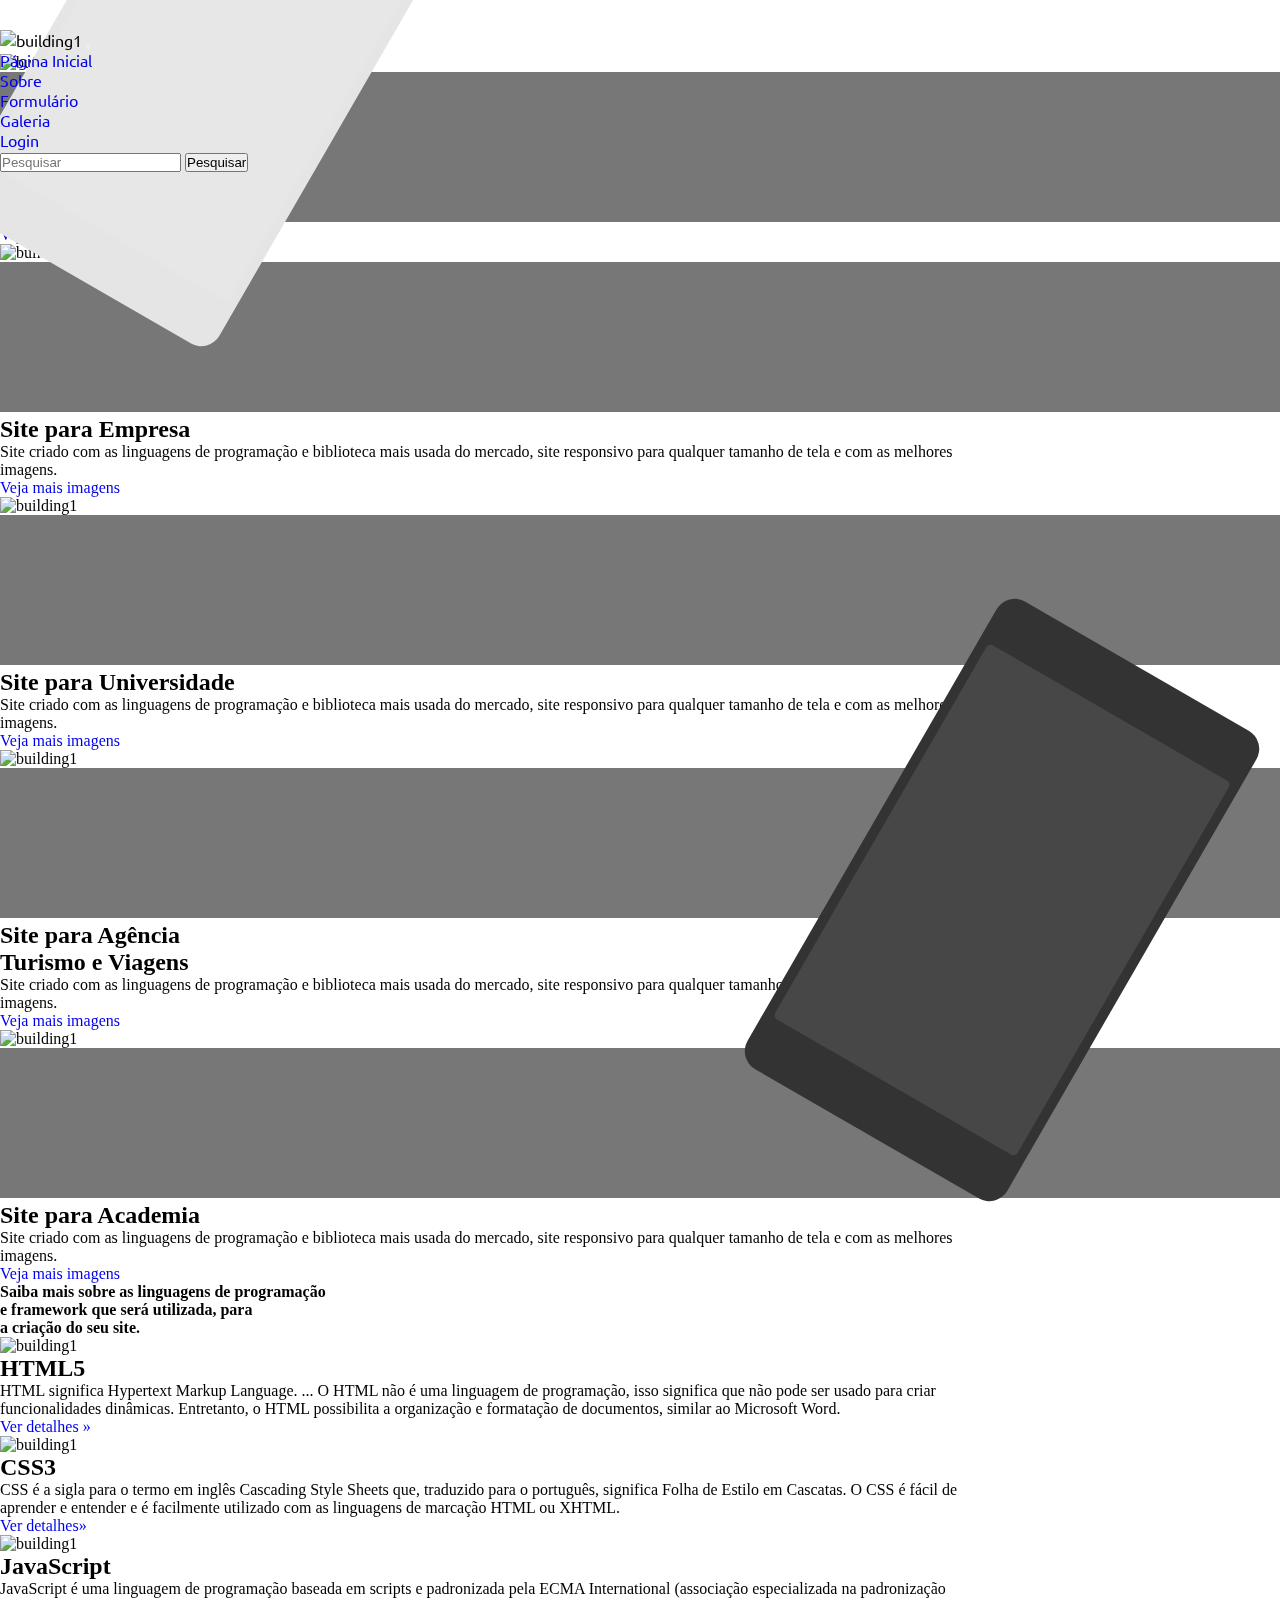
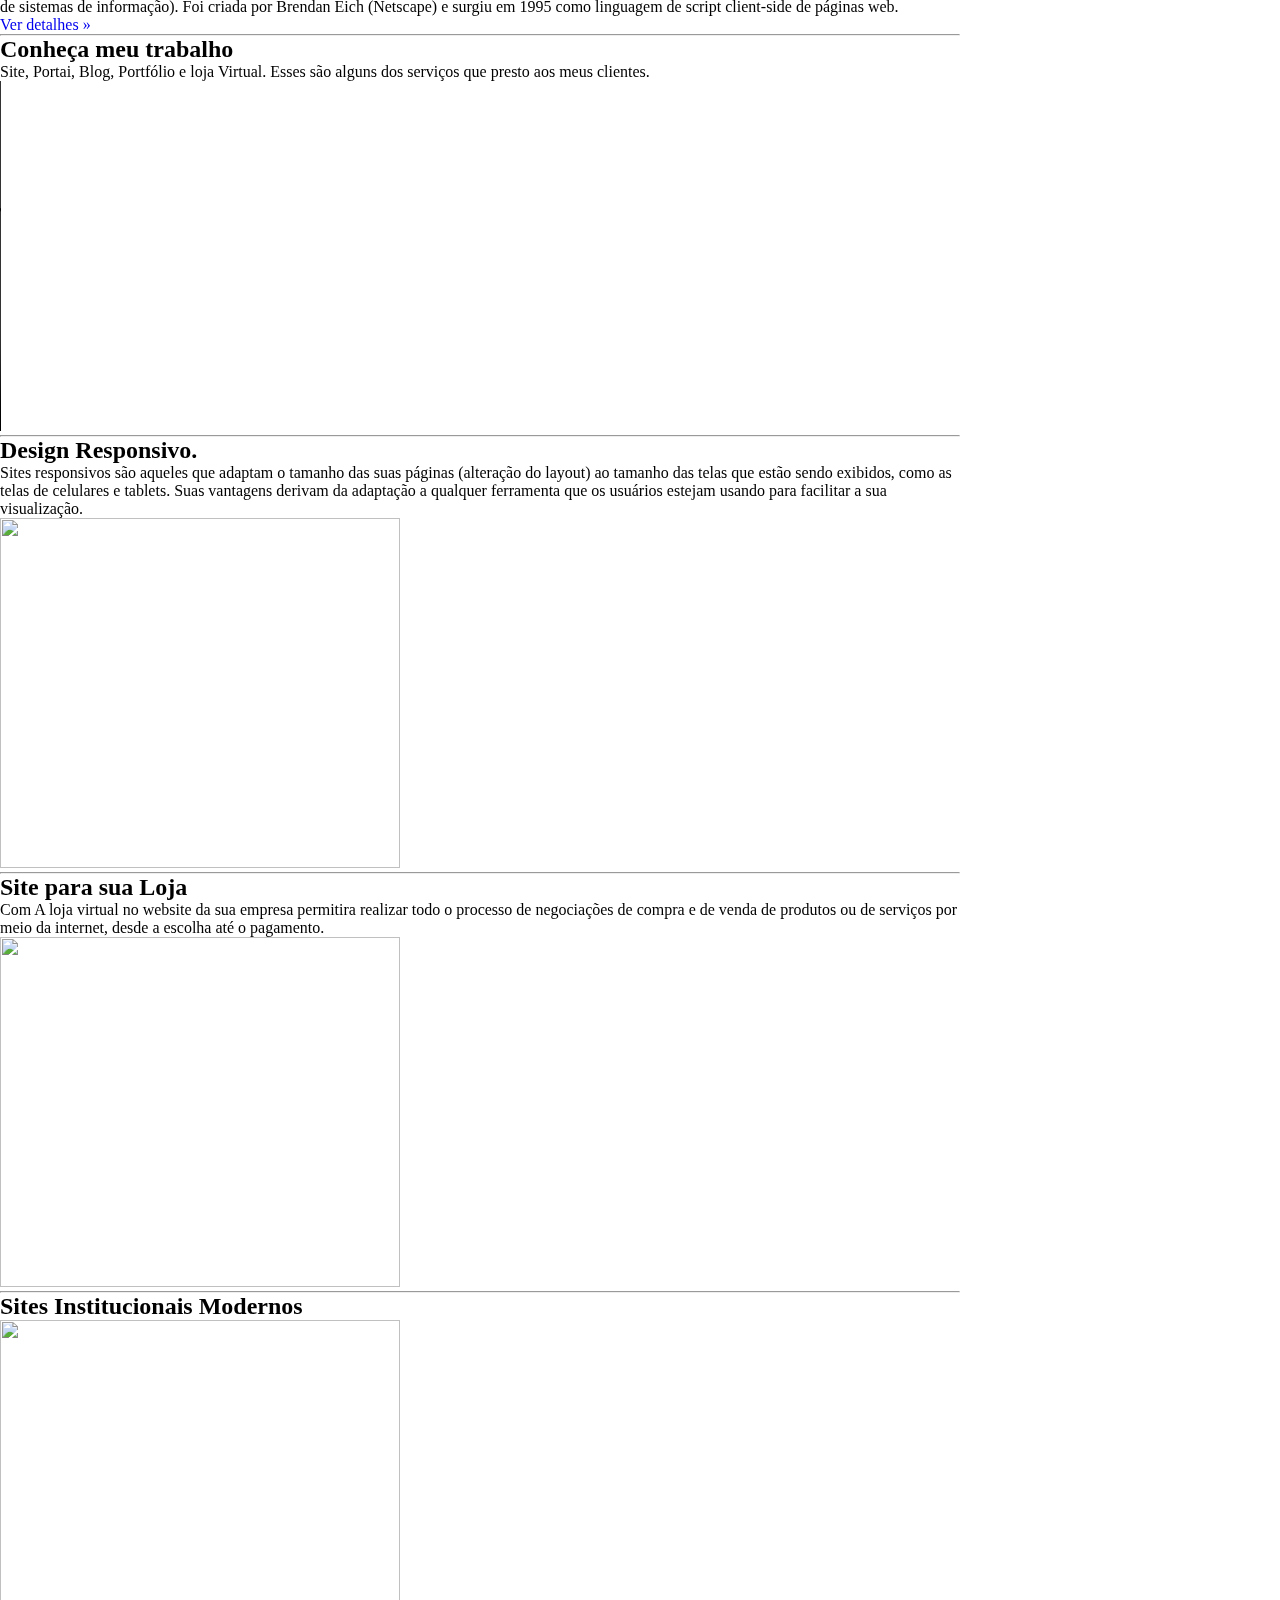
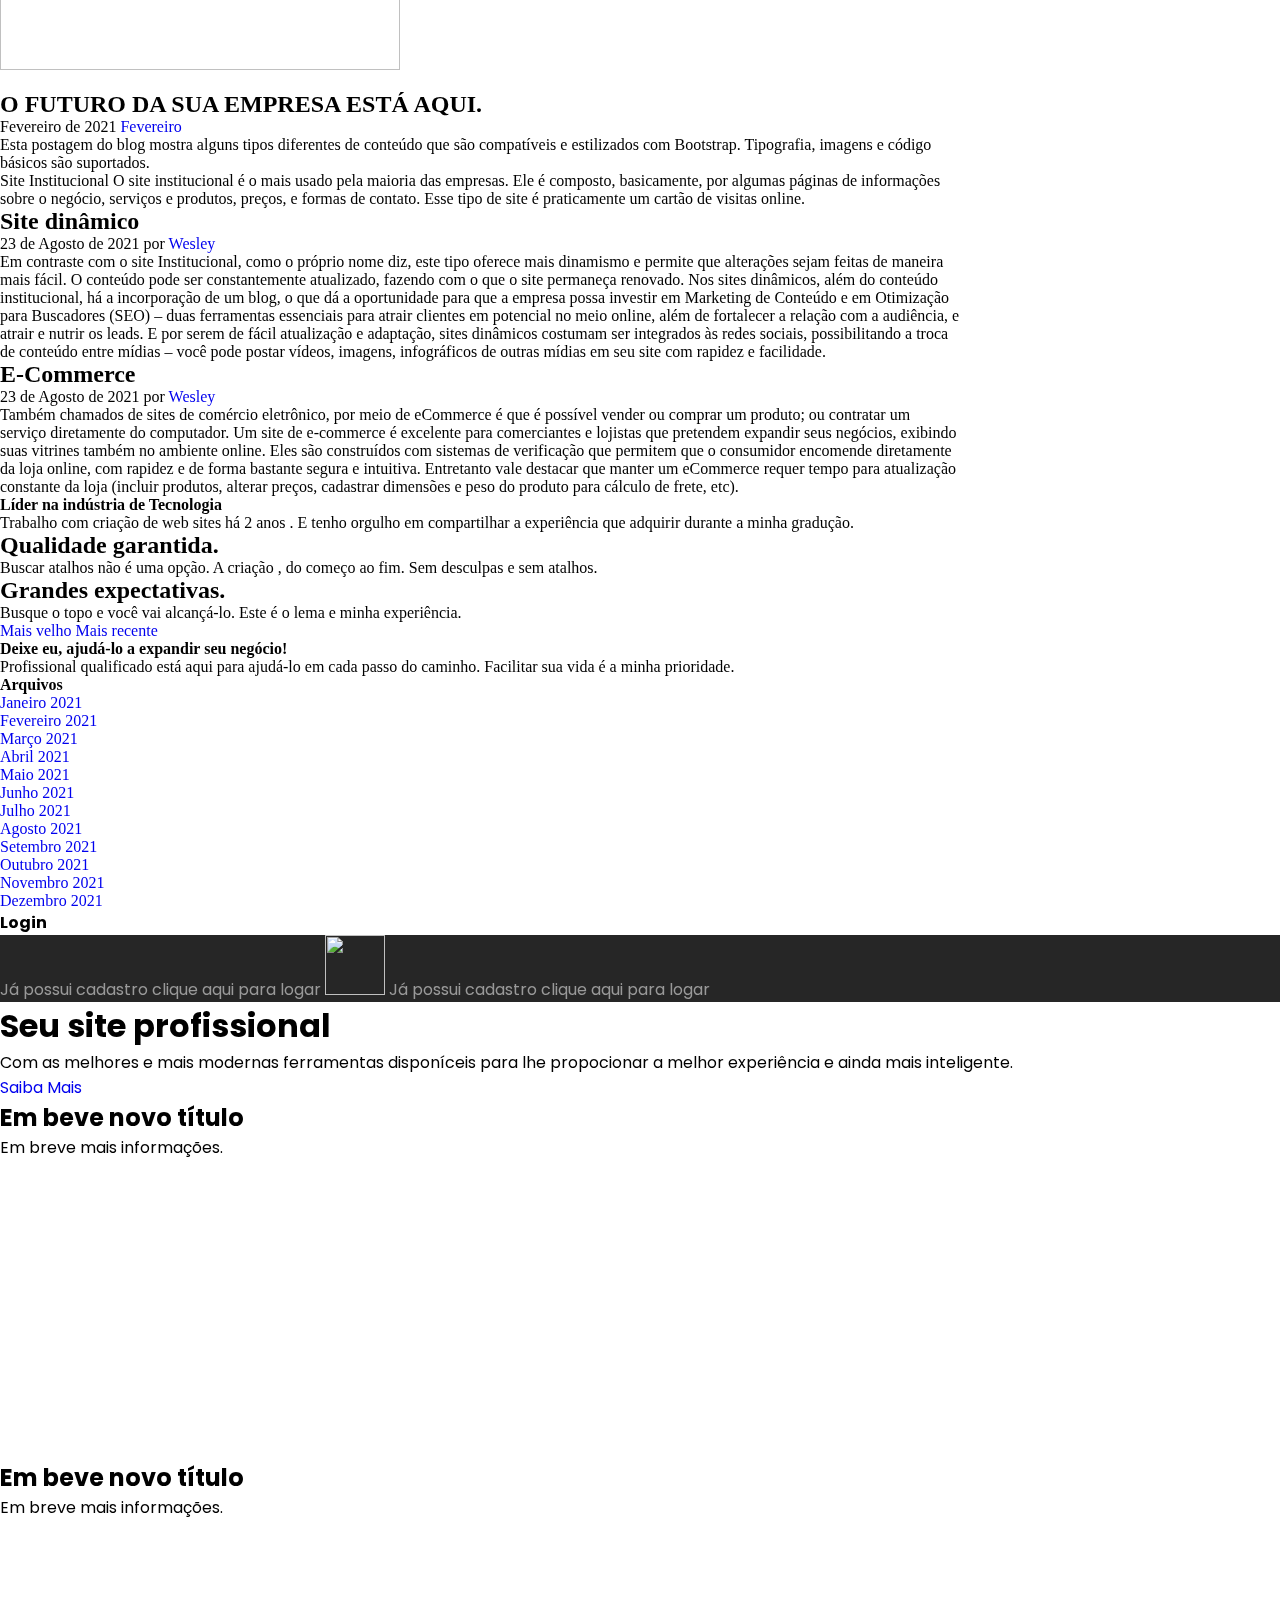
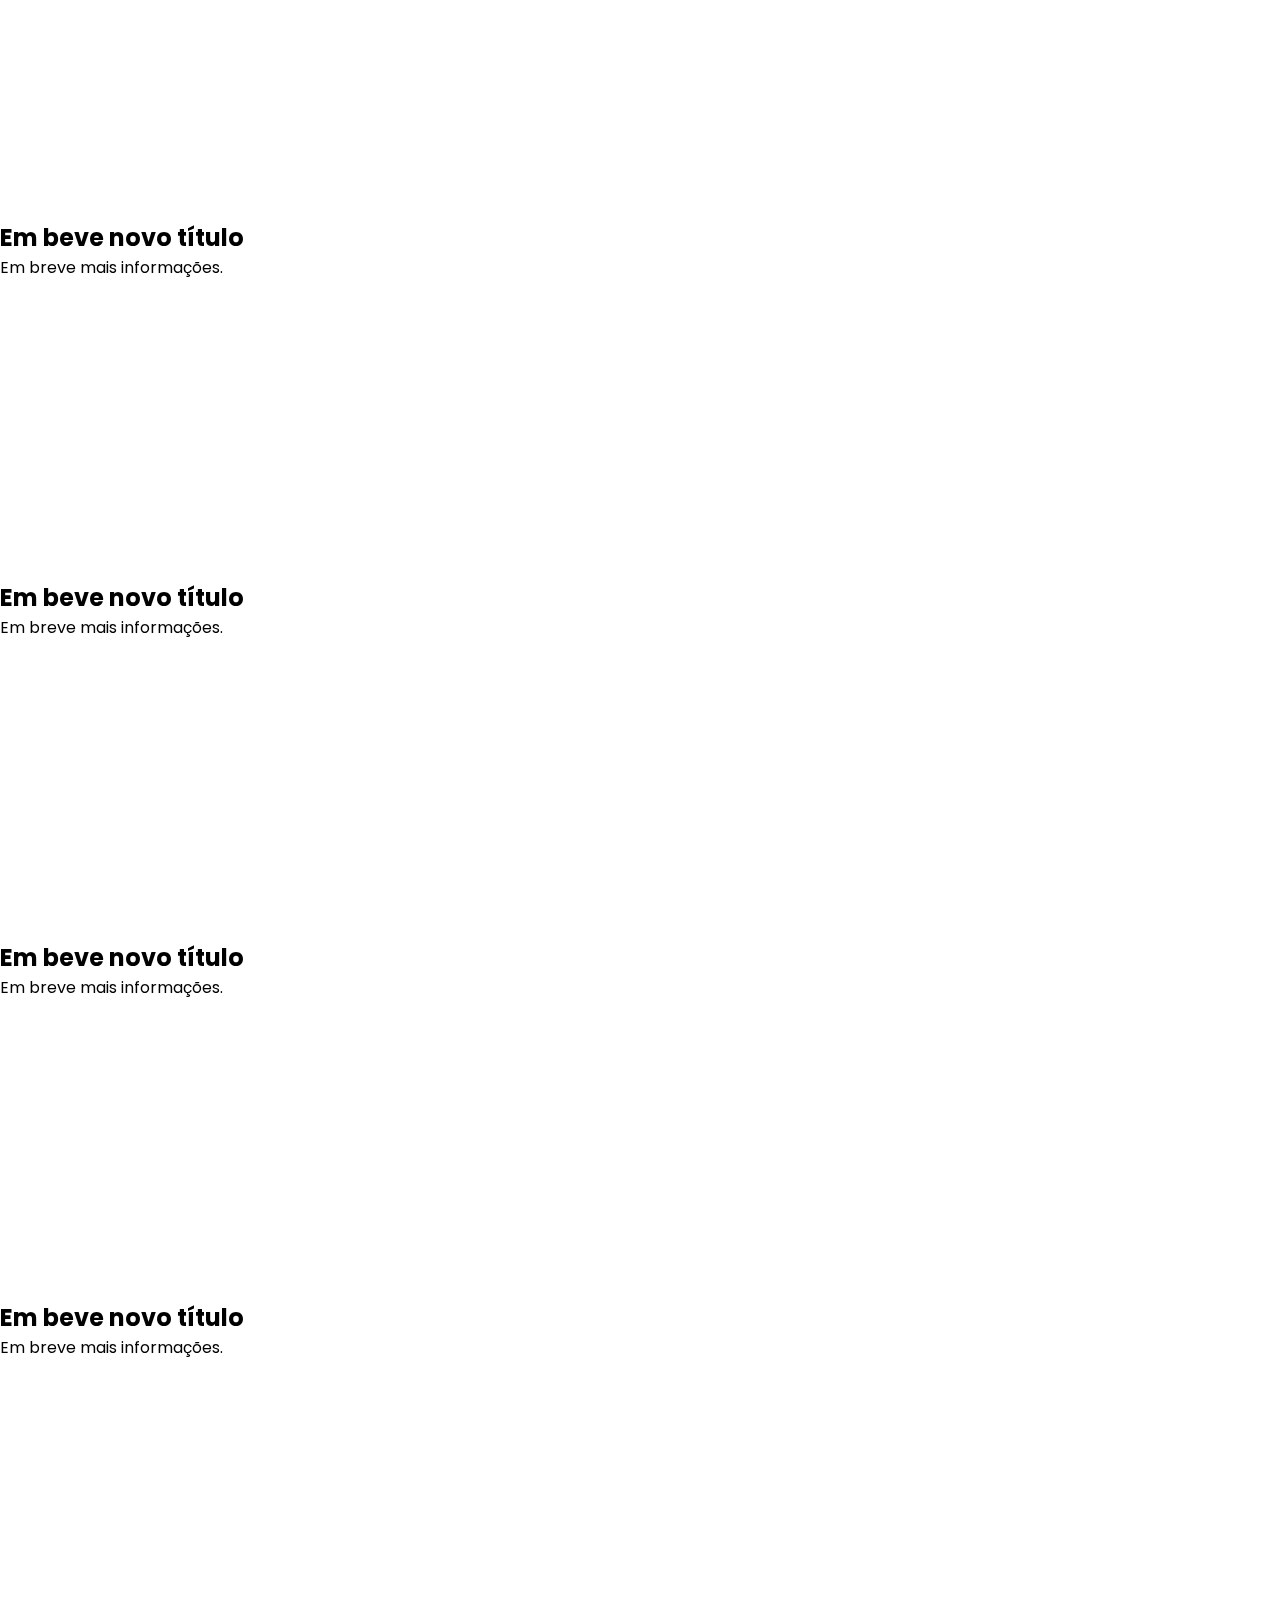
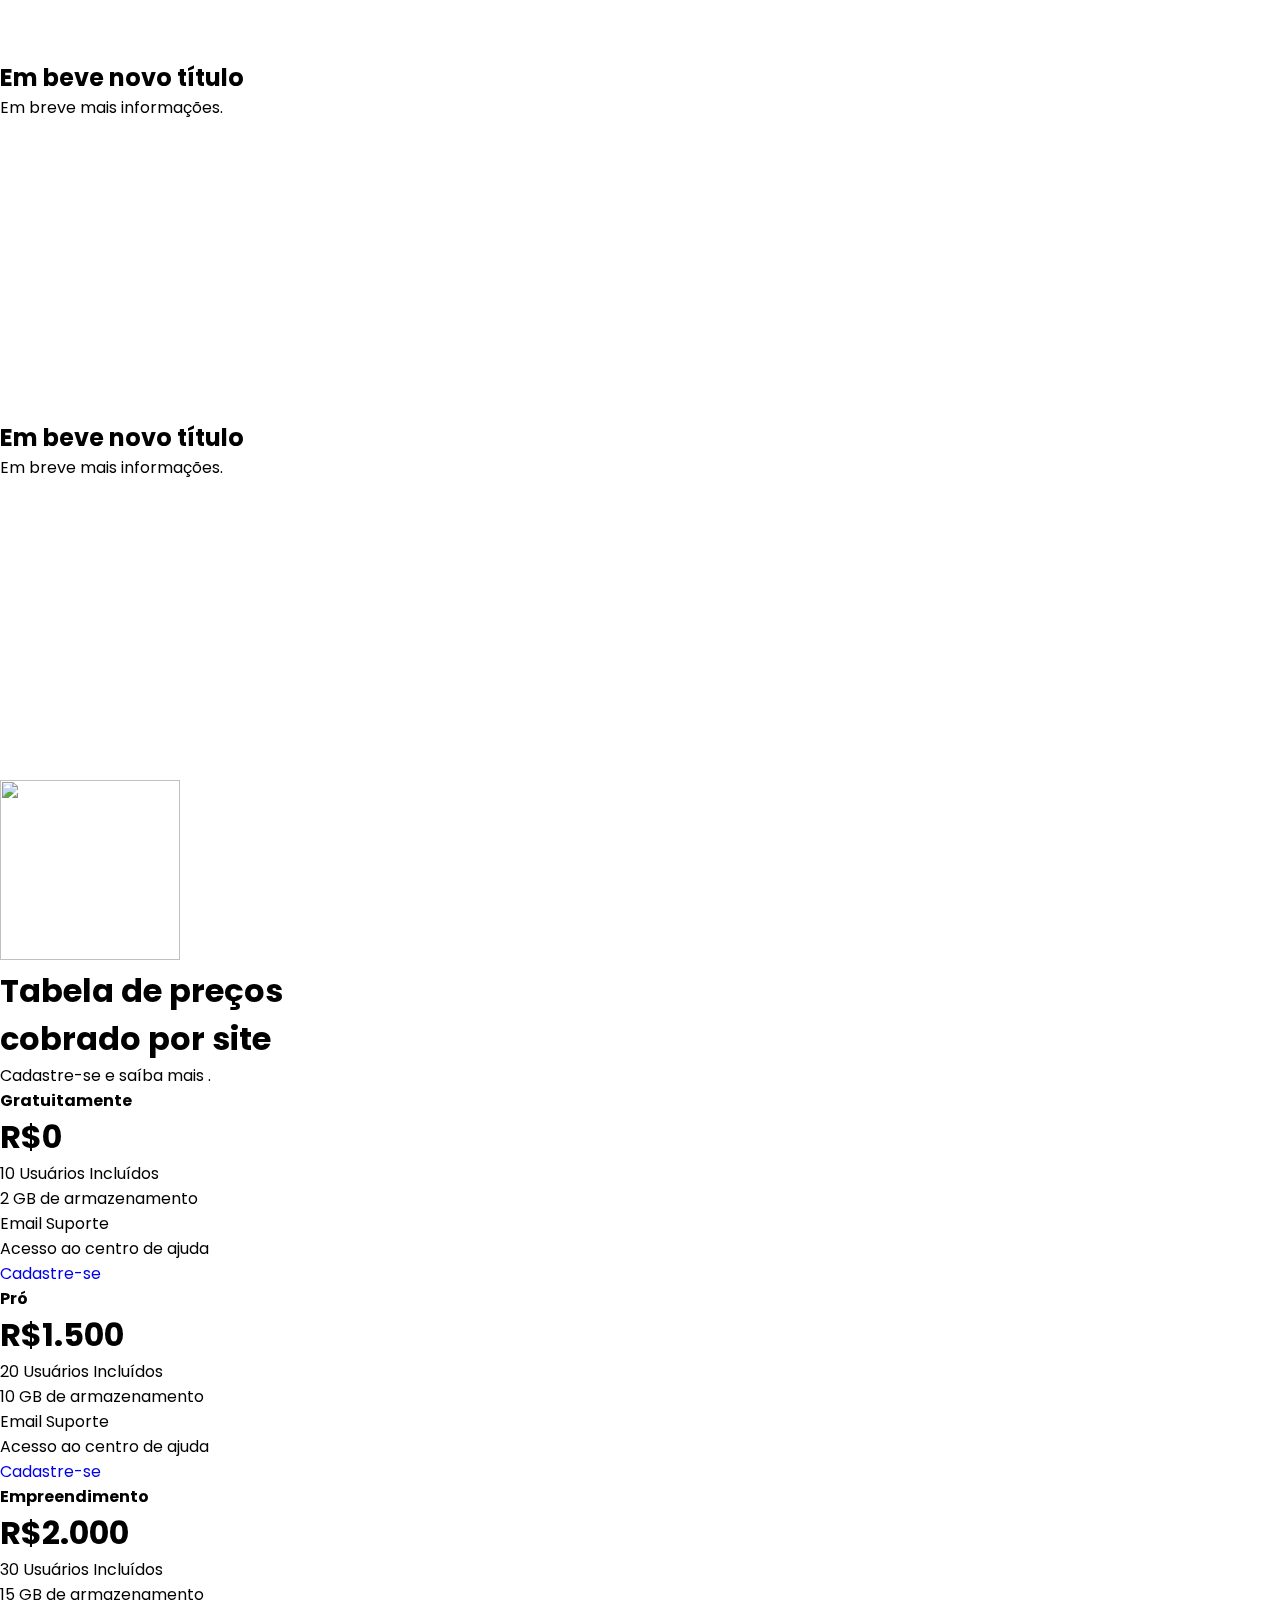
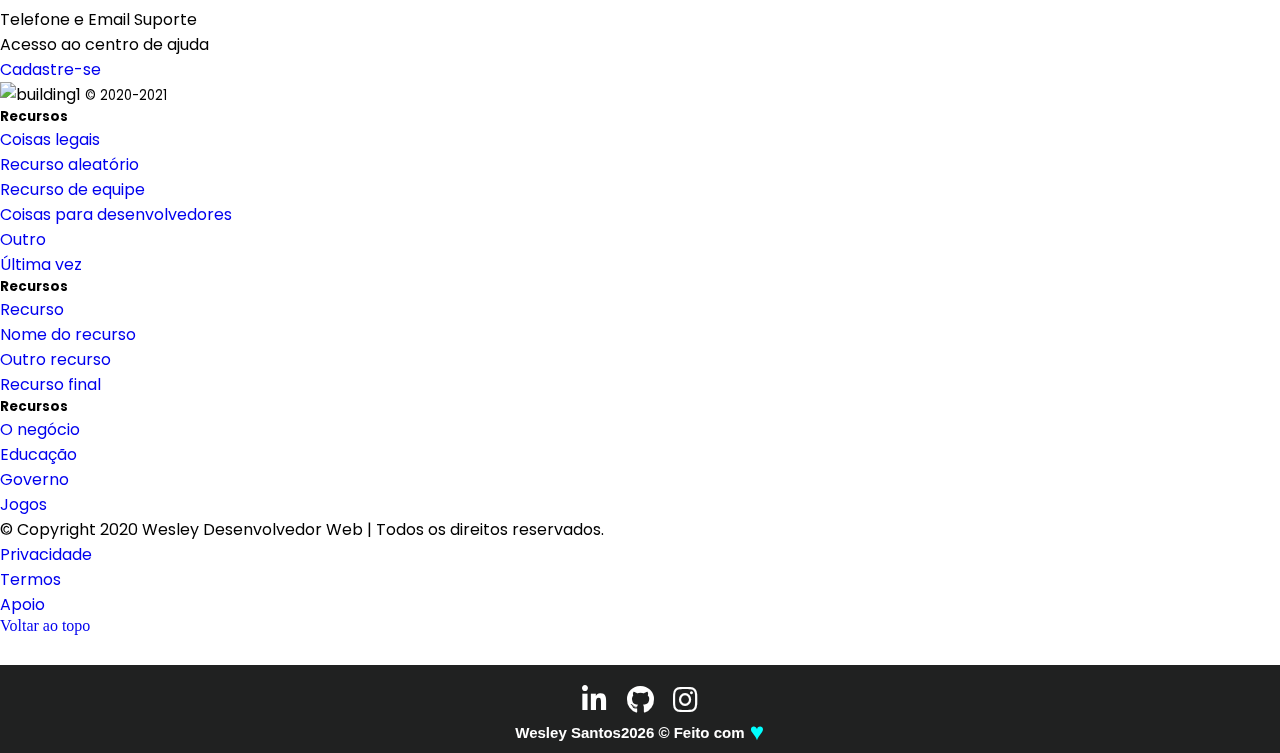
==== index.html @ b6308102 "Add files via upload" ====
<!doctype html>
<html lang="pt-br">
  <head>
    <meta charset="utf-8">
    <meta name="viewport" content="width=device-width, initial-scale=1, shrink-to-fit=no">
    <meta name="description" content="">
    <meta name="author" content="Mark Otto, Jacob Thornton, and Bootstrap contributors">
    <link rel="stylesheet" href="https://stackpath.bootstrapcdn.com/bootstrap/4.1.3/css/bootstrap.min.css" integrity="sha384-MCw98/SFnGE8fJT3GXwEOngsV7Zt27NXFoaoApmYm81iuXoPkFOJwJ8ERdknLPMO" crossorigin="anonymous">
    <link rel="stylesheet" href="style.css">
    <link rel="stylesheet" href="/owl/owl.carousel.min.css">
    <link rel="stylesheet" href="/owl/owl.theme.default.min.css">
    <link rel="stylesheet" href="https://cdnjs.cloudflare.com/ajax/libs/font-awesome/5.15.2/css/all.min.css"/>
    <script src="https://code.jquery.com/jquery-3.5.1.min.js"></script>
    <script src="https://cdnjs.cloudflare.com/ajax/libs/typed.js/2.0.11/typed.min.js"></script>
    <script src="https://cdnjs.cloudflare.com/ajax/libs/waypoints/4.0.1/jquery.waypoints.min.js"></script>
    <script src="https://cdnjs.cloudflare.com/ajax/libs/OwlCarousel2/2.3.4/owl.carousel.min.js"></script>
    <link rel="stylesheet" href="https://cdnjs.cloudflare.com/ajax/libs/OwlCarousel2/2.3.4/assets/owl.carousel.min.css"/>
   <link href="//maxcdn.bootstrapcdn.com/font-awesome/4.2.0/css/font-awesome.min.css" rel="stylesheet">
   <link rel="stylesheet" href="https://cdnjs.cloudflare.com/ajax/libs/font-awesome/4.7.0/css/font-awesome.min.css">
   <script type="text/javascript" src="jquery-3.2.1.min.js"></script>
   <script type="text/javascript" src="js/jquery.mask.min.js"></script>
    <meta name="generator" content="Jekyll v4.1.1">
    
    <title>Wesley-Desenvolvedor-Web</title>
    <link rel="canonical" href="https://getbootstrap.com/docs/4.5/examples/carousel/">

    <!-- Bootstrap core CSS -->


    <style>
      .bd-placeholder-img {
        font-size: 1.125rem;
        text-anchor: middle;
        -webkit-user-select: none;
        -moz-user-select: none;
        -ms-user-select: none;
        user-select: none;
      }

      @media (min-width: 768px) {
        .bd-placeholder-img-lg {
          font-size: 3.5rem;
        }
      }
    </style>
    <!-- Custom styles for this template -->
    <link href="estilo.css" rel="stylesheet">
    <link href="style.css" rel="stylesheet">
    
<!-- Injecting site-wide to the head -->
<!-- GetButton.io widget -->


<script type="text/javascript">
  (function () {
      var options = {
          facebook: "100036754243412", // Facebook page ID
          whatsapp: "+5511988574097", // WhatsApp number
          call_to_action: "Falar com Wesley", // Call to action
          button_color: "#129BF4", // Color of button
          position: "right", // Position may be 'right' or 'left'
          order: "whatsapp,facebook", // Order of buttons
      };
      var proto = document.location.protocol, host = "getbutton.io", url = proto + "//static." + host;
      var s = document.createElement('script'); s.type = 'text/javascript'; s.async = true; s.src = url + '/widget-send-button/js/init.js';
      s.onload = function () { WhWidgetSendButton.init(host, proto, options); };
      var x = document.getElementsByTagName('script')[0]; x.parentNode.insertBefore(s, x);
  })();
</script>

  </head>
 
  <body>
   
    <header>
      
  <nav class="navbar navbar-expand-md navbar-dark fixed-top bg-white">
    <img src="wesley-removebg-preview.png" alt="building1" width="130" height="130" />

    <button class="navbar-toggler" type="button" data-toggle="collapse" data-target="#navbarCollapse" aria-controls="navbarCollapse" aria-expanded="false" aria-label="Toggle navigation">
      <span class="navbar-toggler-icon"></span>
    </button>
    <div class="collapse navbar-collapse" id="navbarCollapse">
      <ul class="navbar-nav mr-auto">
        <li class="nav-item active">
          <a class="nav-link" href="index.html">Página Inicial <span class="sr-only">(current)</span></a>
        </li>
        <li class="nav-item">
          <a class="nav-link" href="sobre mim.html">Sobre</a>
        </li>
        <li class="nav-item">
          <a class="nav-link" href="formulario.html">Formulário</a>
        </li>
        <li class="nav-item">
          <a class="nav-link" href="album.html">Galeria</a>
        </li>
        <li class="nav-item">
          <a class="nav-link" href="logins.html">Login</a>
        </li>
        </ul>
      <form class="form-inline mt-2 mt-md-0">
        <input class="form-control mr-sm-2" type="text" placeholder="Pesquisar" aria-label="pesquisar">
        <button class="btn btn-outline-primary my-2 my-sm-0" type="submit">Pesquisar</button>
      </form>
    </div>
  </nav>

</header>

<main role="main">
  <div id="myCarousel" class="carousel slide" data-ride="carousel">
    <ol class="carousel-indicators">
      <li data-target="#myCarousel" data-slide-to="0" class="active"></li>
      <li data-target="#myCarousel" data-slide-to="1"></li>
      <li data-target="#myCarousel" data-slide-to="2"></li>
    </ol>
    <div class="carousel-inner">
      <div class="carousel-item active">
        <img src="H.jpg" alt="building1" width="1000" height="249" />
        <svg class="bd-placeholder-img" width="100%" height="100%" xmlns="http://www.w3.org/2000/svg" preserveAspectRatio="xMidYMid slice" focusable="false" role="img"><rect width="100%" height="100%" fill="#777"/></svg>
    
        <div class="container">
          <script type="text/javascript">
            (function () {
                var options = {
                    facebook: "100036754243412", // Facebook page ID
                    whatsapp: "+5511988574097", // WhatsApp number
                    call_to_action: "Falar com Wesley", // Call to action
                    button_color: "#129BF4", // Color of button
                    position: "right", // Position may be 'right' or 'left'
                    order: "whatsapp,facebook", // Order of buttons
                };
                var proto = document.location.protocol, host = "getbutton.io", url = proto + "//static." + host;
                var s = document.createElement('script'); s.type = 'text/javascript'; s.async = true; s.src = url + '/widget-send-button/js/init.js';
                s.onload = function () { WhWidgetSendButton.init(host, proto, options); };
                var x = document.getElementsByTagName('script')[0]; x.parentNode.insertBefore(s, x);
            })();
          </script>
    

          <div class="carousel-caption text-center">
    
      <h1><div class="text-3"><span class="typing"></span></div></h1>
                <p><a class="btn btn-lg btn-primary" href="https://www.google.com/search?sxsrf=ALeKk03Lji6u6f7aacWjZRdTuiUe4rg3UQ:1601636098724&source=univ&tbm=isch&q=imagens+hotel+lindo+gratis&sa=X&ved=2ahUKEwjN7eS135XsAhWeHrkGHe5yBKcQjJkEegQIChAB&biw=1366&bih=576" role="button">Veja mais imagens</a></p>
          </div>
        </div>
      </div>
      <div class="carousel-item">
        <img src="empresa.jpg" alt="building1" width="1000" height="249" />
        <svg class="bd-placeholder-img" width="100%" height="100%" xmlns="http://www.w3.org/2000/svg" preserveAspectRatio="xMidYMid slice" focusable="false" role="img"><rect width="100%" height="100%" fill="#777"/></svg>
        <div class="container">

          
          <div class="carousel-caption">
          
            <h2>Site para Empresa</h2>
            <p2> Site criado com as  linguagens de programação e biblioteca mais usada do mercado, site responsivo para qualquer tamanho de tela e com as melhores imagens.</p>
              <p><a class="btn btn-lg btn-info" href="https://www.google.com/search?q=imagens+empresas+e+escritorios+gratis&tbm=isch&ved=2ahUKEwjV7_Cd5JXsAhU_BLkGHXTBDToQ2-cCegQIABAA&oq=imagens+empresas+e+escritorios+gratis&gs_lcp=CgNpbWcQAzoGCAAQBxAeOggIABAIEAcQHjoGCAAQCBAeUO3uAljHnwNg9qEDaAFwAHgAgAF-iAG2EpIBBTExLjEymAEAoAEBqgELZ3dzLXdpei1pbWfAAQE&sclient=img&ei=Dgx3X9WwLr-I5OUP9IK30AM&bih=576&biw=1349&hl=pt-BR" role="button">Veja mais imagens</a></p>
            </div>
        </div>
      </div>
      <div class="carousel-item">
        <img src="CHAPEU (1).jpg" alt="building1" width="1000" height="249" />
        <svg class="bd-placeholder-img" width="100%" height="100%" xmlns="http://www.w3.org/2000/svg" preserveAspectRatio="xMidYMid slice" focusable="false" role="img"><rect width="100%" height="100%" fill="#777"/></svg>
        <div class="container">
          <div class="carousel-caption text-right">
            <h2>Site para Universidade</h2>
            <p3> Site criado com as  linguagens de programação e biblioteca mais usada do mercado, site responsivo para qualquer tamanho de tela e com as melhores imagens.</p>
              <p><a class="btn btn-lg btn-success" href="https://br.depositphotos.com/stock-photos/universidade-da-brasil.html" role="button">Veja mais imagens</a></p>
            </div>
          </div>
        </div>
        <div class="carousel-item">
          <img src="avi.jpg" alt="building1" width="1000" height="249" />
          <svg class="bd-placeholder-img" width="100%" height="100%" xmlns="http://www.w3.org/2000/svg" preserveAspectRatio="xMidYMid slice" focusable="false" role="img"><rect width="100%" height="100%" fill="#777"/></svg>
          <div class="container">
            <div class="carousel-caption text-right">
              <h2>Site para Agência <br> Turismo e Viagens</h2>
              <p4> Site criado com as  linguagens de programação e biblioteca mais usada do mercado, site responsivo para qualquer tamanho de tela e com as melhores imagens.</p>
              <p><a class="btn btn-lg btn-warning" href="https://www.google.com/search?q=imagens+viagens+e+turismo+lindo++mundo+gratis&tbm=isch&ved=2ahUKEwj1n5KT5JXsAhV2BLkGHfA7BtYQ2-cCegQIABAA&oq=imagens+viagens+e+turismo+lindo++mundo+gratis&gs_lcp=CgNpbWcQAzoECCMQJ1DwlgFYvqEBYN2kAWgAcAB4AIABlwGIAZoGkgEDMi41mAEAoAEBqgELZ3dzLXdpei1pbWfAAQE&sclient=img&ei=-At3X_XDDvaI5OUP8PeYsA0&bih=576&biw=1349&hl=pt-BR" role="button">Veja mais imagens</a></p>
            </div>
          </div>
        </div>
        <div class="carousel-item">
          <img src="academia.jpg" alt="building1" width="1000" height="249" />
          <svg class="bd-placeholder-img" width="100%" height="100%" xmlns="http://www.w3.org/2000/svg" preserveAspectRatio="xMidYMid slice" focusable="false" role="img"><rect width="100%" height="100%" fill="#777"/></svg>
          <div class="container">
            <div class="carousel-caption text-right">
              <h2>Site para Academia</h2>
              <p5> Site criado com as  linguagens de programação e biblioteca mais usada do mercado, site responsivo para qualquer tamanho de tela e com as melhores imagens. </p5>
              <p><a class="btn btn-lg btn-primary" href="https://www.bing.com/images/search?q=imagens+academia&qpvt=imagens+academia&form=IGRE&first=1&scenario=ImageBasicHover" role="button">Veja mais imagens</a></p>
            </p>
          </div>
        </div>
            </div>
            </div>
    <a class="carousel-control-prev" href="#myCarousel" role="button" data-slide="prev">
      <span class="carousel-control-prev-icon" aria-hidden="true"></span>
      <span class="sr-only">Anterior</span>
    </a>
    <a class="carousel-control-next" href="#myCarousel" role="button" data-slide="next">
      <span class="carousel-control-next-icon" aria-hidden="true"></span>
      <span class="sr-only">Próximo</span>
    </a>
  </div>
     


   <!-- Marketing messaging and featurettes
  ================================================== -->
  <!-- Wrap the rest of the page in another container to center all the content. -->
  <div class="container marketing">
    <h4>Saiba mais sobre as linguagens de programação <br> e framework que será utilizada, para <br> a criação do seu site.</h4>

    <!-- Three columns of text below the carousel -->
    <div class="row">
      <div class="col-lg-4">
        <img src="html.png" alt="building1" width="140" height="140" />

        <h2>HTML5</h2>
        <p>HTML significa Hypertext Markup Language. ... O HTML não é uma linguagem de programação, isso significa que não pode ser usado para criar funcionalidades dinâmicas. Entretanto, o HTML possibilita a organização e formatação de documentos, similar ao Microsoft Word.</p>
        <p><a class="btn btn-secondary" href="https://www.w3schools.com/html/" role="button">Ver detalhes &raquo;</a></p>
      </div><!-- /.col-lg-4 -->
      <div class="col-lg-4">
        <img src="css.png" alt="building1" width="140" height="140" />
        <h2>CSS3</h2>
        <p>CSS é a sigla para o termo em inglês Cascading Style Sheets que, traduzido para o português, significa Folha de Estilo em Cascatas. O CSS é fácil de aprender e entender e é facilmente utilizado com as linguagens de marcação HTML ou XHTML.</p>
        <p><a class="btn btn-secondary" href="https://www.w3schools.com/Css/" role="button">Ver detalhes&raquo;</a></p>
      </div><!-- /.col-lg-4 -->
      <div class="col-lg-4">
        
        <img src="java.png" alt="building1" width="140" height="140" />
        <h2>JavaScript</h2>
        <p>JavaScript é uma linguagem de programação baseada em scripts e padronizada pela ECMA International (associação especializada na padronização de sistemas de informação). Foi criada por Brendan Eich (Netscape) e surgiu em 1995 como linguagem de script client-side de páginas web.</p>
        <p><a class="btn btn-secondary" href="https://www.devmedia.com.br/guia/javascript/34372" role="button">Ver detalhes &raquo;</a></p>
      </div><!-- /.col-lg-4 -->
    </div><!-- /.row -->

   

    <!-- START THE FEATURETTES -->

    <hr class="featurette-divider">
    <div class="row featurette">
      <div class="col-md-7">
        <h2 class="featurette-heading">Conheça meu trabalho <span class="text-muted"></span></h2>
        <p class="lead"> Site, Portai, Blog, Portfólio e loja Virtual. Esses são alguns dos serviços que presto aos meus clientes.</p>
      </div>
      <div class="col-md-5">
         <video width="400" height="350" controls>
          <source src="Macbook - 19454.mp4" type="video/mp4">
          <source src="Macbook - 19454.mp4" type="video/ogg">
        </video>

      </div>
    </di>
    </div>
    <hr class="featurette-divider">
    <div class="row featurette">
      <div class="col-md-7 order-md-2">
        <h2 class="featurette-heading">
          <h2 class="featurette-heading">Design Responsivo. <span class="text-muted"></span></h2>
          <span class="text-muted">
            </span></h2>
        <p class="lead">Sites responsivos são aqueles que adaptam o tamanho das suas páginas (alteração do layout) ao tamanho das telas que estão sendo exibidos, como as telas de celulares e tablets. Suas vantagens derivam da adaptação a qualquer ferramenta que os usuários estejam usando para facilitar a sua visualização.</p>
      </div>
      <div class="col-md-5">
      <img src="video.gif" alt="" width="400" height="350" />
      </div>
    </div>
    <hr class="featurette-divider">
    <div class="row featurette">
      <div class="col-md-7">
        <h2 class="featurette-heading">Site para sua <span class="text-muted">Loja </span></h2>
        <p class="lead">Com A loja virtual no website da sua empresa permitira realizar todo o processo de negociações de compra e de venda de produtos ou de serviços por meio da internet, desde a escolha até o pagamento.</p>
      </div>
  
      <div class="col-md-5">
        <img src="loja.jpg" alt="" width="400" height="350" />
      </div>
    </div>

    <hr class="featurette-divider">
    <div class="row featurette">
      <div class="col-md-7 order-md-2">
        <h2 class="featurette-heading">
          Sites Institucionais <span class="text-muted"> Modernos
            </span></h2>
      </div>
      <div class="col-md-5">
      <img src="universidade.jpg" alt="" width="400" height="350" />
      </div>
    </div>

  
  

    <!-- /END THE FEATURETTES -->

  </div><!-- /.container parte 2----------------------------------------------------------------->

  
<!------------------------------------inicio do blog------------------------------------------------>

</div>
<main role="main" class="container">
  <div class="row">
  <div class="col-md-8 blog-main">
    <h3 class="pb-4 mb-4 font-italic border-bottom">
      SEU SITE  RESPONSIVO
    </h3>
    <div class="blog-post">
      <h2 class="blog-post-title">O FUTURO DA SUA EMPRESA ESTÁ AQUI.</h2>
      <p class="blog-post-meta">Fevereiro de 2021 <a href="#">Fevereiro</a></p>
      <p>Esta postagem do blog mostra alguns tipos diferentes de conteúdo que são compatíveis e estilizados com Bootstrap. Tipografia, imagens e código básicos são suportados.</p>
  
        <p>Site Institucional
          O site institucional é o mais usado pela maioria das empresas. Ele é composto, basicamente, por algumas páginas de informações sobre o negócio, serviços e produtos, preços, e formas de contato. Esse tipo de site é praticamente um cartão de visitas online.
    </div><!-- /.blog-post -->
  
    <div class="blog-post">
      <h2 class="blog-post-title">Site dinâmico</h2>
      <p class="blog-post-meta">23 de Agosto de 2021 por <a href="#">Wesley</a></p>
  
      <p>Em contraste com o site Institucional, como o próprio nome diz, este tipo oferece mais dinamismo e permite que alterações sejam feitas de maneira mais fácil. O conteúdo pode ser constantemente atualizado, fazendo com o que o site permaneça renovado.

        Nos sites dinâmicos, além do conteúdo institucional, há a incorporação de um blog, o que dá a oportunidade para que a empresa possa investir em Marketing de Conteúdo e em Otimização para Buscadores (SEO) – duas ferramentas essenciais para atrair clientes em potencial no meio online, além de fortalecer a relação com a audiência, e atrair e nutrir os leads.
        
        E por serem de fácil atualização e adaptação, sites dinâmicos costumam ser integrados às redes sociais, possibilitando a troca de conteúdo entre mídias – você pode postar vídeos, imagens, infográficos de outras mídias em seu site com rapidez e facilidade.</p>
    </div><!-- /.blog-post -->
  
    <div class="blog-post">
      <h2 class="blog-post-title">
        E-Commerce
      </h2>
      <p class="blog-post-meta">23 de Agosto de 2021 por <a href="#">Wesley</a></p>
  
      <p>Também chamados de sites de comércio eletrônico, por meio de eCommerce é que é possível vender ou comprar um produto; ou contratar um serviço diretamente do computador. Um site de e-commerce é excelente para comerciantes e lojistas que pretendem expandir seus negócios, exibindo suas vitrines também no ambiente online. Eles são construídos com sistemas de verificação que permitem que o consumidor encomende diretamente da loja online, com rapidez e de forma bastante segura e intuitiva. Entretanto vale destacar que manter um eCommerce requer tempo para atualização constante da loja (incluir produtos, alterar preços, cadastrar dimensões e peso do produto para cálculo de frete, etc).</p>
      <ul>
        <h4>Líder na indústria de Tecnologia</h4><p>Trabalho com criação de web sites há 2  anos . E tenho orgulho em compartilhar a  experiência que adquirir durante a minha gradução. </p>
        <h2>Qualidade garantida.</h2> <p>Buscar atalhos não é uma opção.  A criação , do começo ao fim. Sem desculpas e sem atalhos.</p>
        <h2>Grandes expectativas.</h2> <p>Busque o topo e você vai alcançá-lo. Este é o  lema e minha experiência.</p>
      </ul>
    </div><!-- /.blog-post -->
    <nav class="blog-pagination">
      <a class="btn btn-outline-primary" type="submit" href="MaisVelho">
        Mais velho</a>
      <a class="btn btn-outline-primary disabled" type="submit" href="MaisRecente" tabindex="-1" aria-disabled="true">Mais recente</a>
    </nav>
  </div><!-- /.blog-main -->
  <aside class="col-md-4 blog-sidebar">
    <div class="p-4 mb-3 bg-light rounded">
      <h4 class="font-italic">Deixe eu, ajudá-lo
        a expandir seu negócio!</h4>
      <p class="mb-0">Profissional qualificado está aqui para ajudá-lo em cada passo do caminho. Facilitar sua vida é a minha  prioridade.</p>
    </div>
    <div class="p-4">
      <h4 class="font-italic">Arquivos</h4>
      <ol class="list-unstyled mb-0">
        <li><a href="janeiro.html">Janeiro 2021</a></li>
        <li><a href="#">Fevereiro 2021</a></li>
        <li><a href="#">Março 2021</a></li>
        <li><a href="#">Abril 2021</a></li>
        <li><a href="#">Maio 2021</a></li>
        <li><a href="#">Junho 2021</a></li>
        <li><a href="#">Julho 2021</a></li>
        <li><a href="#">Agosto 2021</a></li>
        <li><a href="#">Setembro 2021</a></li>
        <li><a href="#">Outubro 2021</a></li>
        <li><a href="#">Novembro 2021</a></li>
        <li><a href="#">Dezembro 2021</a></li>
      </ol>
    </div>
      </ol>
    </div>
  </aside><!-- /.blog-sidebar -->
  
  </div><!-- /.row -->
  
  </main><!-- /.container -->
  
  <footer class="blog-footer">
    <div class="p-4">
      <h4 class="font-italic">Login</h4>
     
  <!--------------------------------- Inicio do Product------------------------------------------------------------>
  
  <link rel="canonical" href="https://getbootstrap.com/docs/4.5/examples/product/">
  
  <!-- Bootstrap core CSS -->
  <link href="../assets/dist/css/bootstrap.min.css" rel="stylesheet">
  
  <style>
    .bd-placeholder-img {
      font-size: 1.125rem;
      text-anchor: middle;
      -webkit-user-select: none;
      -moz-user-select: none;
      -ms-user-select: none;
      user-select: none;
    }
  
    @media (min-width: 768px) {
      .bd-placeholder-img-lg {
        font-size: 3.5rem;
      }
    }
  </style>
  <!-- Custom styles for this template -->
  <link href="product.css" rel="stylesheet">


  <nav class="site-header sticky-top py-1">
  <div class="container d-flex flex-column flex-md-row justify-content-between">
  <a class="py-2" href="logins.html" aria-label="logins.html">Já possui cadastro clique aqui para logar</a>
  <img src="wesley-removebg-preview.png" alt="" width="60" height="60"fill="none" stroke="currentColor" stroke-linecap="round" stroke-linejoin="round" stroke-width="2" class="d-block mx-auto" role="img" viewBox="0 0 24 24" focusable="false"><title>Product</title><circle cx="12" cy="12" r="10"/><path d="M14.31 8l5.74 9.94M9.69 8h11.48M7.38 12l5.74-9.94M9.69 16L3.95 6.06M14.31 16H2.83m13.79-4l-5.74 9.94"/>
  
  </a>
  <a class="py-2 d-none d-md-inline-block" href="logins.html">Já possui cadastro clique aqui para logar</a>
  <a class="py-2 d-none d-md-inline-block" href="#"></a>
  <a class="py-2 d-none d-md-inline-block" href="#"></a>
  <a class="py-2 d-none d-md-inline-block" href="#"></a>
  <a class="py-2 d-none d-md-inline-block" href="#"></a>
  <a class="py-2 d-none d-md-inline-block" href="#"></a>
  <a class="py-2 d-none d-md-inline-block" href="#"></a>
  </div>
  </nav>
  
  <div class="position-relative overflow-hidden p-3 p-md-5 m-md-3 text-center bg-light">
  <div class="col-md-5 p-lg-5 mx-auto my-5">
  <h1 class="display-4 font-weight-normal">Seu site profissional</h1>
  <p class="lead font-weight-normal">
   Com as melhores e mais modernas ferramentas disponíceis para lhe propocionar a melhor experiência e  ainda mais inteligente.</p>
  <a class="btn btn-outline-secondary" href="#">Saiba Mais</a>
  </div>
  <div class="product-device shadow-sm d-none d-md-block"></div>
  <div class="product-device product-device-2 shadow-sm d-none d-md-block"></div>
  </div>
  
  <div class="d-md-flex flex-md-equal w-100 my-md-3 pl-md-3">
  <div class="bg-dark mr-md-3 pt-3 px-3 pt-md-5 px-md-5 text-center text-white overflow-hidden">
  <div class="my-3 py-3">
    <h2 class="display-5">
      Em beve novo título</h2>
    <p class="lead">
     Em breve mais informações.</p>
  </div>
  <div class="bg-light shadow-sm mx-auto" style="width: 80%; height: 300px; border-radius: 21px 21px 0 0;"></div>
  </div>
  <div class="bg-light mr-md-3 pt-3 px-3 pt-md-5 px-md-5 text-center overflow-hidden">
  <div class="my-3 p-3">
    <h2 class="display-5">
      Em beve novo título</h2>
    <p class="lead">
      Em breve mais informações.</p>
  </div>
  <div class="bg-dark shadow-sm mx-auto" style="width: 80%; height: 300px; border-radius: 21px 21px 0 0;"></div>
  </div>
  </div>
  
  <div class="d-md-flex flex-md-equal w-100 my-md-3 pl-md-3">
  <div class="bg-light mr-md-3 pt-3 px-3 pt-md-5 px-md-5 text-center overflow-hidden">
  <div class="my-3 p-3">
    <h2 class="display-5">Em beve novo título</h2>
    <p class="lead">
      Em breve mais informações.</p>
  </div>
  <div class="bg-dark shadow-sm mx-auto" style="width: 80%; height: 300px; border-radius: 21px 21px 0 0;"></div>
  </div>
  <div class="bg-primary mr-md-3 pt-3 px-3 pt-md-5 px-md-5 text-center text-white overflow-hidden">
  <div class="my-3 py-3">
    <h2 class="display-5"> Em beve novo título</h2>
    <p class="lead">
      Em breve mais informações.</p>
  </div>
  <div class="bg-light shadow-sm mx-auto" style="width: 80%; height: 300px; border-radius: 21px 21px 0 0;"></div>
  </div>
  </div>
  
  <div class="d-md-flex flex-md-equal w-100 my-md-3 pl-md-3">
  <div class="bg-light mr-md-3 pt-3 px-3 pt-md-5 px-md-5 text-center overflow-hidden">
  <div class="my-3 p-3">
    <h2 class="display-5">Em beve novo título</h2>
    <p class="lead">
      Em breve mais informações.</p>
  </div>
  <div class="bg-white shadow-sm mx-auto" style="width: 80%; height: 300px; border-radius: 21px 21px 0 0;"></div>
  </div>
  <div class="bg-light mr-md-3 pt-3 px-3 pt-md-5 px-md-5 text-center overflow-hidden">
  <div class="my-3 py-3">
    <h2 class="display-5">Em beve novo título</h2>
    <p class="lead">
      Em breve mais informações.</p>
  </div>
  <div class="bg-white shadow-sm mx-auto" style="width: 80%; height: 300px; border-radius: 21px 21px 0 0;"></div>
  </div>
  </div>
  
  <div class="d-md-flex flex-md-equal w-100 my-md-3 pl-md-3">
  <div class="bg-light mr-md-3 pt-3 px-3 pt-md-5 px-md-5 text-center overflow-hidden">
  <div class="my-3 p-3">
    <h2 class="display-5">Em beve novo título</h2>
    <p class="lead">
      Em breve mais informações.</p>
  </div>
  <div class="bg-white shadow-sm mx-auto" style="width: 80%; height: 300px; border-radius: 21px 21px 0 0;"></div>
  </div>
  <div class="bg-light mr-md-3 pt-3 px-3 pt-md-5 px-md-5 text-center overflow-hidden">
  <div class="my-3 py-3">
    <h2 class="display-5">Em beve novo título</h2>
    <p class="lead">
      Em breve mais informações.</p>
  </div>
  <div class="bg-white shadow-sm mx-auto" style="width: 80%; height: 300px; border-radius: 21px 21px 0 0;"></div>
  </div>
  </div>
  
  <footer class="container py-5">
  <div class="row">
  <div class="col-12 col-md">
    <img src="wesley4.png"  alt="" width="180" height="180">
    
  </div>
  
  <!-----------------------
  novo site 
  
  ------->
  <style>
    .bd-placeholder-img {
      font-size: 1.125rem;
      text-anchor: middle;
      -webkit-user-select: none;
      -moz-user-select: none;
      -ms-user-select: none;
      user-select: none;
    }
  
    @media (min-width: 768px) {
      .bd-placeholder-img-lg {
        font-size: 3.5rem;
      }
    }
  </style>
  <!-- Custom styles for this template -->
 
  </div>
  <div class="pricing-header px-3 py-3 pt-md-5 pb-md-4 mx-auto text-center">
  <h1 class="display-4">Tabela de preços <p>
  </p> cobrado por site </h1>
  <p class="lead">Cadastre-se e saíba mais .</p>
  </div>
  
  <div class="container">
  <div class="card-deck mb-3 text-center">
  <div class="card mb-4 shadow-sm">
    <div class="card-header">
      <h4 class="my-0 font-weight-normal">Gratuitamente</h4>
    </div>
    <div class="card-body">
      <h1 class="card-title pricing-card-title">R$0 <small class="text-muted"></small></h1>
      <ul class="list-unstyled mt-3 mb-4">
        <li>10 Usuários Incluídos</li>
        <li>2 GB de armazenamento</li>
        <li>Email Suporte</li>
        <li>Acesso ao centro de ajuda</li>
      </ul>
      <a href="formulario.html" class="btn btn-primary btn-block btn-primary">Cadastre-se</a>
    </div>
  </div>
  <div class="card mb-4 shadow-sm">
    <div class="card-header">
      <h4 class="my-0 font-weight-normal">Pró</h4>
    </div>
    <div class="card-body">
      <h1 class="card-title pricing-card-title">R$1.500 <small class="text-muted"></small></h1>
      <ul class="list-unstyled mt-3 mb-4">
        <li>20 Usuários Incluídos</li>
        <li>10 GB de armazenamento</li>
        <li>Email Suporte</li>
        <li>Acesso ao centro de ajuda</li>
      </ul>
      <a href="formulario.html" class="btn btn-primary btn-block btn-primary">Cadastre-se</a>
    </div>
  </div>
  <div class="card mb-4 shadow-sm">
    <div class="card-header">
      <h4 class="my-0 font-weight-normal">Empreendimento</h4>
    </div>
    <div class="card-body">
      <h1 class="card-title pricing-card-title">R$2.000 <small class="text-muted"></small></h1>
      <ul class="list-unstyled mt-3 mb-4">
        <li>30 Usuários Incluídos</li>
        <li>15 GB de armazenamento</li>
        <li>Telefone e Email Suporte</li>
        <li>Acesso ao centro de ajuda</li>
      </ul>
      <a href="formulario.html" class="btn btn-primary btn-block btn-primary">Cadastre-se</a>
    </div>
  </div>
  </div>
  
  <footer class="pt-4 my-md-5 pt-md-5 border-top">
  <div class="row">
    <div class="col-12 col-md">
      <img class="mb-2"src="wesley-removebg-preview.png" alt="building1" width="28" height="28">
      <small class="d-block mb-3 text-muted">&copy; 2020-2021</small>
    </div>
  
  
  <!------------------>
  
  <div class="col-6 col-md">
    <h5>Recursos</h5>
    <ul class="list-unstyled text-small">
      <li><a class="text-muted" href="#">Coisas legais</a></li>
      <li><a class="text-muted" href="#">Recurso aleatório</a></li>
      <li><a class="text-muted" href="#">Recurso de equipe</a></li>
      <li><a class="text-muted" href="#">Coisas para desenvolvedores</a></li>
      <li><a class="text-muted" href="#">Outro</a></li>
      <li><a class="text-muted" href="#">Última vez</a></li>
    </ul>
  </div>
  <div class="col-6 col-md">
    <h5>Recursos</h5>
    <ul class="list-unstyled text-small">
      <li><a class="text-muted" href="#">Recurso</a></li>
      <li><a class="text-muted" href="#">Nome do recurso</a></li>
      <li><a class="text-muted" href="#">Outro recurso</a></li>
      <li><a class="text-muted" href="#">Recurso final</a></li>
    </ul>
  </div>
  <div class="col-6 col-md">
    <h5>Recursos</h5>
    <ul class="list-unstyled text-small">
      <li><a class="text-muted" href="#">O negócio</a></li>
      <li><a class="text-muted" href="#">Educação</a></li>
      <li><a class="text-muted" href="#">Governo</a></li>
      <li><a class="text-muted" href="#">Jogos</a></li>
    </ul>
  </div>
  </footer>
  <div class="container" >
  <footer class="my-5 pt-5 text-muted text-center text-small">
    
    
    <p class="mb-1">&copy; Copyright 2020 Wesley Desenvolvedor Web | Todos os direitos reservados.</p>
    <ul class="list-inline">
      <li class="list-inline-item"><a href="#">Privacidade</a></li>
      <li class="list-inline-item"><a href="#">Termos</a></li>
      <li class="list-inline-item"><a href="mailto: wesleydesenvolvedorweb@gmail.com">Apoio</a></li>
    </ul>
   
  </div> 
  </div> 
  </div> 
   <span id="1248212910"></span> 
  </div> 
   <div class="u_1259492280 dmRespCol large-6 medium-6 small-12" id="1259492280"> <span id="1284570987"></span> 
   <div class="u_1738581776 dmSpacer" id="1738581776" data-element-type="spacer"></div> 
  </div> 
  </div>
  </footer>

  
<a href="#">Voltar ao topo</a>

</div>

</body>
<script src="https://code.jquery.com/jquery-3.5.1.slim.min.js" integrity="sha384-DfXdz2htPH0lsSSs5nCTpuj/zy4C+OGpamoFVy38MVBnE+IbbVYUew+OrCXaRkfj" crossorigin="anonymous"></script>
<script>window.jQuery || document.write('<script src="../assets/js/vendor/jquery.slim.min.js"><\/script>')</script><script src="../assets/dist/js/bootstrap.bundle.min.js"></script>


<script src="https://code.jquery.com/jquery-3.3.1.slim.min.js" integrity="sha384-q8i/X+965DzO0rT7abK41JStQIAqVgRVzpbzo5smXKp4YfRvH+8abtTE1Pi6jizo" crossorigin="anonymous"></script>
<script src="https://cdnjs.cloudflare.com/ajax/libs/popper.js/1.14.3/umd/popper.min.js" integrity="sha384-ZMP7rVo3mIykV+2+9J3UJ46jBk0WLaUAdn689aCwoqbBJiSnjAK/l8WvCWPIPm49" crossorigin="anonymous"></script>
<script src="https://stackpath.bootstrapcdn.com/bootstrap/4.1.3/js/bootstrap.min.js" integrity="sha384-ChfqqxuZUCnJSK3+MXmPNIyE6ZbWh2IMqE241rYiqJxyMiZ6OW/JmZQ5stwEULTy" crossorigin="anonymous"></script>
<script src="javascritp.js"></script>
<footer class="main center">
  <div class="icon center">
      <a class="fab fa-linkedin fa-2x" href="https://www.linkedin.com/in/wesley-bento-dos-santos-9b66a3128/" target="_blank"></a>
  </div>
  <div class="icon center">
      <a class="fab fa-github fa-2x" href="https://github.com/WS-Engenheiro" target="_blank"></a>
  </div>
  <div class="icon center">
      <i><a class="fab fa-instagram fa-2x" href="https://www.instagram.com/wsdesenvolvedor/" target="_blank"></a></i>
  </div>
  <h3>Wesley Santos<script type="text/javascript">document.write(new Date().getFullYear());</script> &copy;</a> Feito com <span class="love">♥</span></span>
  </h3>
</footer>
<script src="https://kit.fontawesome.com/b37b8b8e5b.js" crossorigin="anonymous"></script>
<script src="java.js"></script>
<script type="text/javascript" src="js/jquery.mask.min.js"></script>

</html>
---- style.css ----
@import url('https://fonts.googleapis.com/css2?family=Poppins:wght@400;500;600;700&family=Ubuntu:wght@400;500;700&display=swap');

*{
    margin: 0;
    padding: 0;
    box-sizing: border-box;
    text-decoration: none;
}

html{
    scroll-behavior: smooth;
}

/* custom scroll bar */

::-webkit-scrollbar {
    width: 10px;
}

::-webkit-scrollbar-track {
    background: #f1f1f1;
}

::-webkit-scrollbar-thumb {
    background: #888;
}

::-webkit-scrollbar-thumb:hover {
    background: #555;
}

/* all similar content styling codes */

section{
    padding: 100px 0;
}

.max-width{
    max-width: 1300px;
    padding: 0 80px;
    margin: auto;
}

.about, .services, .skills, .teams, .contact, footer{
    font-family: 'Poppins', sans-serif;
}

.about .about-content,
.services .serv-content,
.skills .skills-content,
.contact .contact-content{
    display: flex;
    flex-wrap: wrap;
    align-items: center;
    justify-content: space-between;
}

section .title{
    position: relative;
    text-align: center;
    font-size: 40px;
    font-weight: 500;
    margin-bottom: 60px;
    padding-bottom: 20px;
    font-family: 'Ubuntu', sans-serif;
}


/* navbar styling */

.logo {
    margin-top: -10px;
}

.logo img {
    margin-bottom: -15px;
}

.navbar{
    position: fixed;
    width: 100%;
    z-index: 999;
    padding: 30px 0;
    font-family: 'Ubuntu', sans-serif;
    transition: all 0.3s ease;
}



.navbar .max-width{
    display: flex;
    align-items: center;
    justify-content: space-between;
}

.navbar .logo a{
    color: #fff;
    font-size: 35px;
    font-weight: 600;
}

.navbar .logo a span{
    color: rgb(20, 238, 238);
    transition: all 0.3s ease;
}

.navbar.sticky .logo a span{
    color: #fff;
}

.navbar.sticky .logo a span::after {
    color: #00FFFF;
    content: " Wesley Santos";
    font-size: 0.8em;
}

.navbar .menu li{
    list-style: none;
    display: inline-block;
}

.navbar .menu li a{
    display: block;
    color: rgb(255, 255, 255);
    font-size: 18px;
    font-weight: 500;
    margin-left: 25px;
    transition: color 0.3s ease;
}

.navbar .menu li a:hover{
    color: rgb(61, 61, 61);

}

/* menu btn styling */

.menu-btn{
    color: rgb(20, 238, 238);
    font-size: 23px;
    cursor: pointer;
    display: none;
}

.scroll-up-btn{
    position: fixed;
    height: 42px;
    width: 42px;
    background: rgb(0, 200, 214);
    right: 30px;
    bottom: 1rem;
    text-align: center;
    line-height: 45px;
    color: #fff;
    z-index: 9999;
    font-size: 30px;
    border-radius: 50px;
    border-bottom-width: 2px;
    cursor: pointer;
    opacity: 0;
    pointer-events: none;
    transition: all 0.3s ease;
}

.scroll-up-btn.show{
    bottom: 30px;
    opacity: 1;
    pointer-events: auto;
}
.scroll-up-btn:hover{
    filter: brightness(90%);
    background-color: #00ffff34;
    color: #00FFFF;
    border: #00FFFF solid 1px;
}

/* home section styling */
.home{
    display: flex;
    background: url("images/perfil.svg") no-repeat center;
    height: 100vh;
    color: #00FFFF;
    min-height: 500px;
    background-size: cover;
    background-attachment: fixed;
    font-family: 'Ubuntu', sans-serif;
}

.home .max-width{
    width: 100%;
    display: flex;
}
  
.home .max-width .row{
    margin-bottom: 70px;
 
}

.home .home-content .text-1{
    font-size: 65px;
}

.home .home-content .text-2{
    font-size: 60px;
    font-weight: 600;
    margin-left: -3px;
    margin-bottom: 140px;
  }

.home .home-content .text-3{
    font-size: 40px;
    margin: 5px 0;
}

.home .home-content .text-3 span{
    color: rgb(238, 71, 196);
    font-weight: 500;
}

.home .home-content a{
    display: inline-block;
    background: rgb(1, 196, 202);
    color: #00FFFF;
    font-size: 25px;
    padding: 12px 36px;
    margin-top: 20px;
    font-weight: 400;
    border-radius: 6px;
    border: 2px solid rgb(0, 197, 204);
    transition: all 0.3s ease;
}
.home .home-content a:hover{
    color: rgb(71, 232, 238);
    background: rgba(1, 196, 202, 0.6);
    border: #00FFFF solid 1px;
}


/* about section styling */

.about .title::after{
    content: "quem sou eu";
}

.about .about-content .left{
    width: 45%;
}

.about .about-content .left img{
    height: 350px;
    width: 350px;
    object-fit: cover;
    border-radius: 6px;
}

.about .about-content .right{
    width: 55%;
}

.about .about-content .right .text{
    font-size: 25px;
    font-weight: 600;
    margin-bottom: 10px;
}

.about .about-content .right .text span{
    color: rgb(1, 196, 202);
}

.about .about-content .right p{
    text-align: justify;
}

.about .about-content .right a{
    display: inline-block;
    background: rgb(1, 196, 202);
    color: #fff;
    font-size: 20px;
    font-weight: 500;
    padding: 10px 30px;
    margin-top: 20px;
    border-radius: 6px;
    border: 2px solid rgb(20, 183, 189);
    transition: all 0.3s ease;
}

.about .about-content .right a:hover{
    color: rgb(20, 173, 220);
    background: none;
}

/* services section styling */

.services .serv-content .card{
    margin: 11px;
    width: calc(33% - 20px);
    background: #222;
    text-align: center;
    border-radius: 6px;
    padding: 35px 25px;
    cursor: pointer;
    transition: all 0.3s ease;
}

.services .serv-content .card:hover{
    background: rgba(0, 238, 255, 0.103);
    border: #04e2ff75 solid 1px;
    color: #FFFFFF;
}

.services .serv-content .card .box{
    transition: all 0.3s ease;
}

.services .serv-content .card:hover .box{
    transform: scale(1.05);
}

.services .serv-content .card i{
    font-size: 50px;
    color: rgb(28, 157, 231);
    transition: color 0.3s ease;
}

.services .serv-content .card:hover i{
    color: #00FFFF;
}

.services .serv-content .card .text{
    font-size: 25px;
    font-weight: 500;
    margin: 10px 0 7px 0;
}
/* skills section styling */

.skills .title::after{
    content: "Tecnologias que utilizo";
}
.skills .skills-content .column{
    width: calc(50% - 30px);
}

.skills .skills-content .left .text{
    font-size: 20px;
    font-weight: 600;
    margin-bottom: 10px;
}

.skills .skills-content .left p{
    text-align: justify;
    margin-bottom: 25px;
    line-height: 4vh;
}
.skills .skills-content .left a{
    display: inline-block;
    background: rgb(1, 196, 202);
    color: #fff;
    font-size: 18px;
    font-weight: 500;
    padding: 8px 16px;
    margin-top: 20px;
    border-radius: 6px;
    border: 2px solid rgb(1, 196, 202);
    transition: all 0.3s ease;
}
.skills .skills-content .left a:hover{
    color: rgb(1, 196, 202);
    background: none;
}
.skills .skills-content .right .bars{
    margin-bottom: 15px;
    padding: 5px;
}
.skills .skills-content .right .info{
    display: flex;
    margin-bottom: 5px;
    align-items: center;
    justify-content: space-between;
}
.skills .skills-content .right span{
    font-weight: 500;
    font-size: 16px;
}

.skills .skills-content .right .line{
    height: 5px;
    width: 100%;
    background: lightgrey;
    position: relative;
}
.skills .skills-content .right .line::before{
    content: "";
    position: absolute;
    height: 100%;
    left: 0;
    top: 0;
    background: rgb(1, 48, 202);
}
.skills-content .right .html::before{
    width: 70%;
}
.skills-content .right .css::before{
    width: 60%;
}
.skills-content .right .legaltechs::before{
    width: 90%;
}
.skills-content .right .git::before{
    width: 50%;
}
.skills-content .right .github::before{
    width: 60%;
}
.skills-content .right .linux::before{
    width: 50%;
}
.skills-content .right .python::before{
    width: 40%;
}
.skills-content .right .data-science::before{
    width: 30%;
}
.skills-content .right .mysql::before{
    width: 20%;
}
.skills-content .right .js::before{
    width: 30%;
}

.tecnologias .content{
    display: flex;
    justify-content: center;
    flex-wrap: wrap;
    flex-direction: row;
}



.tecnologias .content .tecnologiasBx:hover{
    background: #fff; /*MUDAR A COR 87CEEB 00BFFF*/
    top:-2px;
    box-shadow:0 4px 4px #00BFFF/*#666*/;
    -webkit-transform: scale(1.1);
    -ms-transform: scale(1.1);
    transform: scale(1.1);
    transition-duration: 0.7s;
}

.tecnologias .content .tecnologiasBx i{
    max-width: 80px;
    margin-bottom: 12px;
}


.tecnologias .content .tecnologiasBx h2{
    font-size: 20px;
    font-weight: 600;
}

/* teams section styling */

.teams {
    height: 55vh;
    min-height: 500px;
    background-size: cover;
    background-attachment: fixed;
    font-family: 'Ubuntu', sans-serif;
}

.teams .title::after{
    content: "meus trabalhos";
}

.teams .carousel .card{
    background: #222;
    border-radius: 6px;
    padding: 5.9vh 2.2vh;
    text-align: center;
    overflow: hidden;
    transition: all 0.3s ease;
}

.teams .carousel .card:hover{
    background: rgba(1, 196, 202, 0.6);
}

.teams .carousel .card .box{
    display: flex;
    flex-direction: column;
    align-items: center;
    justify-content: center;
    transition: all 0.3s ease;
}

.teams .carousel .card:hover .box{
    transform: scale(1.05);
}

.teams .carousel .card .text{
    font-size: 25px;
    font-weight: 500;
    margin: 10px 0 7px 0;
}

.teams .carousel .card img{
    height: 150px;
    width: 150px;
    object-fit: cover;
    border-radius: 50%;
    border: 5px solid rgb(1, 196, 202);
    transition: all 0.3s ease;
}

.teams .carousel .card:hover img{
    border-color: #fff;
}

.owl-dots{
    text-align: center;
    margin-top: 20px;
}

.owl-dot{
    height: 13px;
    width: 13px;
    margin: 0 5px;
    outline: none!important;
    border-radius: 50%;
    border: 2px solid rgb(1, 196, 202)!important;
    transition: all 0.3s ease;
}

.owl-dot.active{
    width: 35px;
    border-radius: 14px;
}

.owl-dot.active,
.owl-dot:hover{
    background: rgb(1, 196, 202)!important;
}
/* contact section styling */

.contact .title::after{
    content: "me encontre";
}
.contact .contact-content .column{
    width: calc(50% - 30px);
}

.contact .contact-content .text{
    font-size: 20px;
    font-weight: 600;
    margin-bottom: 10px;
}

.contact .contact-content .left p{
    text-align: justify;
}

.contact .contact-content .left .icons{
    margin: 10px 0;
}

.contact .contact-content .row{
    display: flex;
    height: 65px;
    align-items: center;
}

.contact .contact-content .row .info{
    margin-left: 30px;
}

.contact .contact-content .row i{
    font-size: 25px;
    color: rgb(1, 196, 202);
}

.contact .contact-content .info .head{
    font-weight: 500;
}

.contact .contact-content .info .sub-title{
    color: #333;
}

.contact .right form .fields{
    float: left;
    padding-top: 40px;
}

.contact .right form .field,
.contact .right form .fields .field{
    height: 45px;
    width: 100%;
    margin-bottom: 15px;
}

.contact .right form .textarea{
    height: 80px;
    width: 100%;
}

.contact .right form .name{
    margin-right: 10px;
}

.contact .right form .field input,
.contact .right form .textarea textarea{
    height: 100%;
    width: 100%;
    border: 1px solid lightgrey;
    border-radius: 6px;
    outline: none;
    padding: 0 15px;
    font-size: 17px;
    font-family: 'Poppins', sans-serif;
    transition: all 0.3s ease;
}

.contact .right form .field input:focus,
.contact .right form .textarea textarea:focus{
    border-color: #b3b3b3;
}

.contact .right form .textarea textarea{
  padding-top: 10px;
  resize: none;
}

.contact .right form .button-area{
    display: flex;
    align-items: center;
  }
  .right form .button-area button{
    color: #fff;
    display: block;
    width: 160px!important;
    height: 45px;
    outline: none;
    font-size: 18px;
    font-weight: 500;
    border-radius: 6px;
    cursor: pointer;
    flex-wrap: nowrap;
    background: rgb(1, 196, 202);
    border: 2px solid rgb(1, 196, 202);
    transition: all 0.3s ease;
  }
  
  .right form .button-area button:hover{
    color: rgb(1, 196, 202);
    background: none;
  }
/* footer section styling */



.love {
    display:inline-block;
    position:relative;
    top:.1em;
    font-size:1.8em;
    color:#00FFFF;
    transform:scale(.9);
    animation:love .5s linear infinite alternate-reverse;
   }
   
   @keyframes love {
    to {
     transform:scale(1.1)
    }
   }

h3 {
    font-size: 15px;
    font-family: 'Red Hat Display', sans-serif;
    color: white;
    margin-top: -8px;
    margin-bottom: 8px;
}

.center {
    display: inline-block;
    justify-content: center;
    align-items: center;
    text-align: center;
    padding-top: 15px;
    font-size: 14px;
    font-family: Arial, Helvetica, sans-serif;
}

.main {
    width: 100%;
    background-color: #202121;
    text-align: center;
    margin-bottom: -33px;
    margin-top: 30px;
}

.icon {
    width: 70px;
    height: 70px;
    margin: -14px;
    cursor: pointer;
    padding-top: 20px;
    padding-bottom: 5px;
}

.fa-linkedin {
    text-decoration: none;
    color: rgb(255, 255, 255);
}

.fa-linkedin:hover {
    text-decoration: none;
    color: #00FFFF;
    transition: all 0.3s ease;
}

.fa-github {
    text-decoration: none;
    color: rgb(255, 255, 255);
}

.fa-github:hover {
    text-decoration: none;
    color: #00FFFF;
    transition: all 0.3s ease;
}


.fa-instagram {
    text-decoration: none;
    color: rgb(255, 255, 255);
}

.fa-instagram:hover {
    text-decoration: none;
    color: #00FFFF;
    transition: all 0.3s ease;
}



/* style formulario-----*/

.bg {
    animation:slide 3s ease-in-out infinite alternate;
    position: fixed;
    bottom: 0;
    top: 0;
    left: -500%;
    right: -500%;
    z-index: -1;
    opacity: .5;
    background-image: linear-gradient(-60deg,#FFFF 50%, #7FFFD4	 50%);
}
@keyframes slide{
   0% {
transform: translateX(-25%);
 }
   100% {
transform: translateX(25%);
    }
}

.bg {
    animation:slide 3s ease-in-out infinite alternate;
    position: fixed;
    bottom: 0;
    top: 0;
    left: -500%;
    right: -500%;
    z-index: -1;
    opacity: .5;
    background-image: linear-gradient(-60deg,#FFFF 50%, #7FFFD4	 50%);
}
@keyframes slide{
   0% {
transform: translateX(-25%);
 }
   100% {
transform: translateX(25%);
    }
}

.fixed-top {
    position: fixed;
    top: 0;
    right: 39px;
    left: 0px;
    z-index: 1030;
}
---- style.css ----
@import url('https://fonts.googleapis.com/css2?family=Poppins:wght@400;500;600;700&family=Ubuntu:wght@400;500;700&display=swap');

*{
    margin: 0;
    padding: 0;
    box-sizing: border-box;
    text-decoration: none;
}

html{
    scroll-behavior: smooth;
}

/* custom scroll bar */

::-webkit-scrollbar {
    width: 10px;
}

::-webkit-scrollbar-track {
    background: #f1f1f1;
}

::-webkit-scrollbar-thumb {
    background: #888;
}

::-webkit-scrollbar-thumb:hover {
    background: #555;
}

/* all similar content styling codes */

section{
    padding: 100px 0;
}

.max-width{
    max-width: 1300px;
    padding: 0 80px;
    margin: auto;
}

.about, .services, .skills, .teams, .contact, footer{
    font-family: 'Poppins', sans-serif;
}

.about .about-content,
.services .serv-content,
.skills .skills-content,
.contact .contact-content{
    display: flex;
    flex-wrap: wrap;
    align-items: center;
    justify-content: space-between;
}

section .title{
    position: relative;
    text-align: center;
    font-size: 40px;
    font-weight: 500;
    margin-bottom: 60px;
    padding-bottom: 20px;
    font-family: 'Ubuntu', sans-serif;
}


/* navbar styling */

.logo {
    margin-top: -10px;
}

.logo img {
    margin-bottom: -15px;
}

.navbar{
    position: fixed;
    width: 100%;
    z-index: 999;
    padding: 30px 0;
    font-family: 'Ubuntu', sans-serif;
    transition: all 0.3s ease;
}



.navbar .max-width{
    display: flex;
    align-items: center;
    justify-content: space-between;
}

.navbar .logo a{
    color: #fff;
    font-size: 35px;
    font-weight: 600;
}

.navbar .logo a span{
    color: rgb(20, 238, 238);
    transition: all 0.3s ease;
}

.navbar.sticky .logo a span{
    color: #fff;
}

.navbar.sticky .logo a span::after {
    color: #00FFFF;
    content: " Wesley Santos";
    font-size: 0.8em;
}

.navbar .menu li{
    list-style: none;
    display: inline-block;
}

.navbar .menu li a{
    display: block;
    color: rgb(255, 255, 255);
    font-size: 18px;
    font-weight: 500;
    margin-left: 25px;
    transition: color 0.3s ease;
}

.navbar .menu li a:hover{
    color: rgb(61, 61, 61);

}

/* menu btn styling */

.menu-btn{
    color: rgb(20, 238, 238);
    font-size: 23px;
    cursor: pointer;
    display: none;
}

.scroll-up-btn{
    position: fixed;
    height: 42px;
    width: 42px;
    background: rgb(0, 200, 214);
    right: 30px;
    bottom: 1rem;
    text-align: center;
    line-height: 45px;
    color: #fff;
    z-index: 9999;
    font-size: 30px;
    border-radius: 50px;
    border-bottom-width: 2px;
    cursor: pointer;
    opacity: 0;
    pointer-events: none;
    transition: all 0.3s ease;
}

.scroll-up-btn.show{
    bottom: 30px;
    opacity: 1;
    pointer-events: auto;
}
.scroll-up-btn:hover{
    filter: brightness(90%);
    background-color: #00ffff34;
    color: #00FFFF;
    border: #00FFFF solid 1px;
}

/* home section styling */
.home{
    display: flex;
    background: url("images/perfil.svg") no-repeat center;
    height: 100vh;
    color: #00FFFF;
    min-height: 500px;
    background-size: cover;
    background-attachment: fixed;
    font-family: 'Ubuntu', sans-serif;
}

.home .max-width{
    width: 100%;
    display: flex;
}
  
.home .max-width .row{
    margin-bottom: 70px;
 
}

.home .home-content .text-1{
    font-size: 65px;
}

.home .home-content .text-2{
    font-size: 60px;
    font-weight: 600;
    margin-left: -3px;
    margin-bottom: 140px;
  }

.home .home-content .text-3{
    font-size: 40px;
    margin: 5px 0;
}

.home .home-content .text-3 span{
    color: rgb(238, 71, 196);
    font-weight: 500;
}

.home .home-content a{
    display: inline-block;
    background: rgb(1, 196, 202);
    color: #00FFFF;
    font-size: 25px;
    padding: 12px 36px;
    margin-top: 20px;
    font-weight: 400;
    border-radius: 6px;
    border: 2px solid rgb(0, 197, 204);
    transition: all 0.3s ease;
}
.home .home-content a:hover{
    color: rgb(71, 232, 238);
    background: rgba(1, 196, 202, 0.6);
    border: #00FFFF solid 1px;
}


/* about section styling */

.about .title::after{
    content: "quem sou eu";
}

.about .about-content .left{
    width: 45%;
}

.about .about-content .left img{
    height: 350px;
    width: 350px;
    object-fit: cover;
    border-radius: 6px;
}

.about .about-content .right{
    width: 55%;
}

.about .about-content .right .text{
    font-size: 25px;
    font-weight: 600;
    margin-bottom: 10px;
}

.about .about-content .right .text span{
    color: rgb(1, 196, 202);
}

.about .about-content .right p{
    text-align: justify;
}

.about .about-content .right a{
    display: inline-block;
    background: rgb(1, 196, 202);
    color: #fff;
    font-size: 20px;
    font-weight: 500;
    padding: 10px 30px;
    margin-top: 20px;
    border-radius: 6px;
    border: 2px solid rgb(20, 183, 189);
    transition: all 0.3s ease;
}

.about .about-content .right a:hover{
    color: rgb(20, 173, 220);
    background: none;
}

/* services section styling */

.services .serv-content .card{
    margin: 11px;
    width: calc(33% - 20px);
    background: #222;
    text-align: center;
    border-radius: 6px;
    padding: 35px 25px;
    cursor: pointer;
    transition: all 0.3s ease;
}

.services .serv-content .card:hover{
    background: rgba(0, 238, 255, 0.103);
    border: #04e2ff75 solid 1px;
    color: #FFFFFF;
}

.services .serv-content .card .box{
    transition: all 0.3s ease;
}

.services .serv-content .card:hover .box{
    transform: scale(1.05);
}

.services .serv-content .card i{
    font-size: 50px;
    color: rgb(28, 157, 231);
    transition: color 0.3s ease;
}

.services .serv-content .card:hover i{
    color: #00FFFF;
}

.services .serv-content .card .text{
    font-size: 25px;
    font-weight: 500;
    margin: 10px 0 7px 0;
}
/* skills section styling */

.skills .title::after{
    content: "Tecnologias que utilizo";
}
.skills .skills-content .column{
    width: calc(50% - 30px);
}

.skills .skills-content .left .text{
    font-size: 20px;
    font-weight: 600;
    margin-bottom: 10px;
}

.skills .skills-content .left p{
    text-align: justify;
    margin-bottom: 25px;
    line-height: 4vh;
}
.skills .skills-content .left a{
    display: inline-block;
    background: rgb(1, 196, 202);
    color: #fff;
    font-size: 18px;
    font-weight: 500;
    padding: 8px 16px;
    margin-top: 20px;
    border-radius: 6px;
    border: 2px solid rgb(1, 196, 202);
    transition: all 0.3s ease;
}
.skills .skills-content .left a:hover{
    color: rgb(1, 196, 202);
    background: none;
}
.skills .skills-content .right .bars{
    margin-bottom: 15px;
    padding: 5px;
}
.skills .skills-content .right .info{
    display: flex;
    margin-bottom: 5px;
    align-items: center;
    justify-content: space-between;
}
.skills .skills-content .right span{
    font-weight: 500;
    font-size: 16px;
}

.skills .skills-content .right .line{
    height: 5px;
    width: 100%;
    background: lightgrey;
    position: relative;
}
.skills .skills-content .right .line::before{
    content: "";
    position: absolute;
    height: 100%;
    left: 0;
    top: 0;
    background: rgb(1, 48, 202);
}
.skills-content .right .html::before{
    width: 70%;
}
.skills-content .right .css::before{
    width: 60%;
}
.skills-content .right .legaltechs::before{
    width: 90%;
}
.skills-content .right .git::before{
    width: 50%;
}
.skills-content .right .github::before{
    width: 60%;
}
.skills-content .right .linux::before{
    width: 50%;
}
.skills-content .right .python::before{
    width: 40%;
}
.skills-content .right .data-science::before{
    width: 30%;
}
.skills-content .right .mysql::before{
    width: 20%;
}
.skills-content .right .js::before{
    width: 30%;
}

.tecnologias .content{
    display: flex;
    justify-content: center;
    flex-wrap: wrap;
    flex-direction: row;
}



.tecnologias .content .tecnologiasBx:hover{
    background: #fff; /*MUDAR A COR 87CEEB 00BFFF*/
    top:-2px;
    box-shadow:0 4px 4px #00BFFF/*#666*/;
    -webkit-transform: scale(1.1);
    -ms-transform: scale(1.1);
    transform: scale(1.1);
    transition-duration: 0.7s;
}

.tecnologias .content .tecnologiasBx i{
    max-width: 80px;
    margin-bottom: 12px;
}


.tecnologias .content .tecnologiasBx h2{
    font-size: 20px;
    font-weight: 600;
}

/* teams section styling */

.teams {
    height: 55vh;
    min-height: 500px;
    background-size: cover;
    background-attachment: fixed;
    font-family: 'Ubuntu', sans-serif;
}

.teams .title::after{
    content: "meus trabalhos";
}

.teams .carousel .card{
    background: #222;
    border-radius: 6px;
    padding: 5.9vh 2.2vh;
    text-align: center;
    overflow: hidden;
    transition: all 0.3s ease;
}

.teams .carousel .card:hover{
    background: rgba(1, 196, 202, 0.6);
}

.teams .carousel .card .box{
    display: flex;
    flex-direction: column;
    align-items: center;
    justify-content: center;
    transition: all 0.3s ease;
}

.teams .carousel .card:hover .box{
    transform: scale(1.05);
}

.teams .carousel .card .text{
    font-size: 25px;
    font-weight: 500;
    margin: 10px 0 7px 0;
}

.teams .carousel .card img{
    height: 150px;
    width: 150px;
    object-fit: cover;
    border-radius: 50%;
    border: 5px solid rgb(1, 196, 202);
    transition: all 0.3s ease;
}

.teams .carousel .card:hover img{
    border-color: #fff;
}

.owl-dots{
    text-align: center;
    margin-top: 20px;
}

.owl-dot{
    height: 13px;
    width: 13px;
    margin: 0 5px;
    outline: none!important;
    border-radius: 50%;
    border: 2px solid rgb(1, 196, 202)!important;
    transition: all 0.3s ease;
}

.owl-dot.active{
    width: 35px;
    border-radius: 14px;
}

.owl-dot.active,
.owl-dot:hover{
    background: rgb(1, 196, 202)!important;
}
/* contact section styling */

.contact .title::after{
    content: "me encontre";
}
.contact .contact-content .column{
    width: calc(50% - 30px);
}

.contact .contact-content .text{
    font-size: 20px;
    font-weight: 600;
    margin-bottom: 10px;
}

.contact .contact-content .left p{
    text-align: justify;
}

.contact .contact-content .left .icons{
    margin: 10px 0;
}

.contact .contact-content .row{
    display: flex;
    height: 65px;
    align-items: center;
}

.contact .contact-content .row .info{
    margin-left: 30px;
}

.contact .contact-content .row i{
    font-size: 25px;
    color: rgb(1, 196, 202);
}

.contact .contact-content .info .head{
    font-weight: 500;
}

.contact .contact-content .info .sub-title{
    color: #333;
}

.contact .right form .fields{
    float: left;
    padding-top: 40px;
}

.contact .right form .field,
.contact .right form .fields .field{
    height: 45px;
    width: 100%;
    margin-bottom: 15px;
}

.contact .right form .textarea{
    height: 80px;
    width: 100%;
}

.contact .right form .name{
    margin-right: 10px;
}

.contact .right form .field input,
.contact .right form .textarea textarea{
    height: 100%;
    width: 100%;
    border: 1px solid lightgrey;
    border-radius: 6px;
    outline: none;
    padding: 0 15px;
    font-size: 17px;
    font-family: 'Poppins', sans-serif;
    transition: all 0.3s ease;
}

.contact .right form .field input:focus,
.contact .right form .textarea textarea:focus{
    border-color: #b3b3b3;
}

.contact .right form .textarea textarea{
  padding-top: 10px;
  resize: none;
}

.contact .right form .button-area{
    display: flex;
    align-items: center;
  }
  .right form .button-area button{
    color: #fff;
    display: block;
    width: 160px!important;
    height: 45px;
    outline: none;
    font-size: 18px;
    font-weight: 500;
    border-radius: 6px;
    cursor: pointer;
    flex-wrap: nowrap;
    background: rgb(1, 196, 202);
    border: 2px solid rgb(1, 196, 202);
    transition: all 0.3s ease;
  }
  
  .right form .button-area button:hover{
    color: rgb(1, 196, 202);
    background: none;
  }
/* footer section styling */



.love {
    display:inline-block;
    position:relative;
    top:.1em;
    font-size:1.8em;
    color:#00FFFF;
    transform:scale(.9);
    animation:love .5s linear infinite alternate-reverse;
   }
   
   @keyframes love {
    to {
     transform:scale(1.1)
    }
   }

h3 {
    font-size: 15px;
    font-family: 'Red Hat Display', sans-serif;
    color: white;
    margin-top: -8px;
    margin-bottom: 8px;
}

.center {
    display: inline-block;
    justify-content: center;
    align-items: center;
    text-align: center;
    padding-top: 15px;
    font-size: 14px;
    font-family: Arial, Helvetica, sans-serif;
}

.main {
    width: 100%;
    background-color: #202121;
    text-align: center;
    margin-bottom: -33px;
    margin-top: 30px;
}

.icon {
    width: 70px;
    height: 70px;
    margin: -14px;
    cursor: pointer;
    padding-top: 20px;
    padding-bottom: 5px;
}

.fa-linkedin {
    text-decoration: none;
    color: rgb(255, 255, 255);
}

.fa-linkedin:hover {
    text-decoration: none;
    color: #00FFFF;
    transition: all 0.3s ease;
}

.fa-github {
    text-decoration: none;
    color: rgb(255, 255, 255);
}

.fa-github:hover {
    text-decoration: none;
    color: #00FFFF;
    transition: all 0.3s ease;
}


.fa-instagram {
    text-decoration: none;
    color: rgb(255, 255, 255);
}

.fa-instagram:hover {
    text-decoration: none;
    color: #00FFFF;
    transition: all 0.3s ease;
}



/* style formulario-----*/

.bg {
    animation:slide 3s ease-in-out infinite alternate;
    position: fixed;
    bottom: 0;
    top: 0;
    left: -500%;
    right: -500%;
    z-index: -1;
    opacity: .5;
    background-image: linear-gradient(-60deg,#FFFF 50%, #7FFFD4	 50%);
}
@keyframes slide{
   0% {
transform: translateX(-25%);
 }
   100% {
transform: translateX(25%);
    }
}

.bg {
    animation:slide 3s ease-in-out infinite alternate;
    position: fixed;
    bottom: 0;
    top: 0;
    left: -500%;
    right: -500%;
    z-index: -1;
    opacity: .5;
    background-image: linear-gradient(-60deg,#FFFF 50%, #7FFFD4	 50%);
}
@keyframes slide{
   0% {
transform: translateX(-25%);
 }
   100% {
transform: translateX(25%);
    }
}

.fixed-top {
    position: fixed;
    top: 0;
    right: 39px;
    left: 0px;
    z-index: 1030;
}
---- product.css ----
.container {
  max-width: 960px;
}

/*
 * Custom translucent site header
 */

.site-header {
  background-color: rgba(0, 0, 0, .85);
  -webkit-backdrop-filter: saturate(180%) blur(20px);
  backdrop-filter: saturate(180%) blur(20px);
}
.site-header a {
  color: #999;
  transition: ease-in-out color .15s;
}
.site-header a:hover {
  color: #fff;
  text-decoration: none;
}

/*
 * Dummy devices (replace them with your own or something else entirely!)
 */

.product-device {
  position: absolute;
  right: 10%;
  bottom: -30%;
  width: 300px;
  height: 540px;
  background-color: #333;
  border-radius: 21px;
  -webkit-transform: rotate(30deg);
  transform: rotate(30deg);
}

.product-device::before {
  position: absolute;
  top: 10%;
  right: 10px;
  bottom: 10%;
  left: 10px;
  content: "";
  background-color: rgba(255, 255, 255, .1);
  border-radius: 5px;
}

.product-device-2 {
  top: -25%;
  right: auto;
  bottom: 0;
  left: 5%;
  background-color: #e5e5e5;
}


/*
 * Extra utilities
 */

.flex-equal > * {
  -ms-flex: 1;
  flex: 1;
}
@media (min-width: 768px) {
  .flex-md-equal > * {
    -ms-flex: 1;
    flex: 1;
  }
}

.overflow-hidden { overflow: hidden; }

.bg {
  animation:slide 3s ease-in-out infinite alternate;
  position: fixed;
  bottom: 0;
  top: 0;
  left: -500%;
  right: -500%;
  z-index: -1;
  opacity: .5;
  background-image: linear-gradient(-60deg,#FFFF 50%, #F0F8FF		 50%);
}
@keyframes slide{
 0% {
transform: translateX(-25%);
}
 100% {
transform: translateX(25%);
  }
}
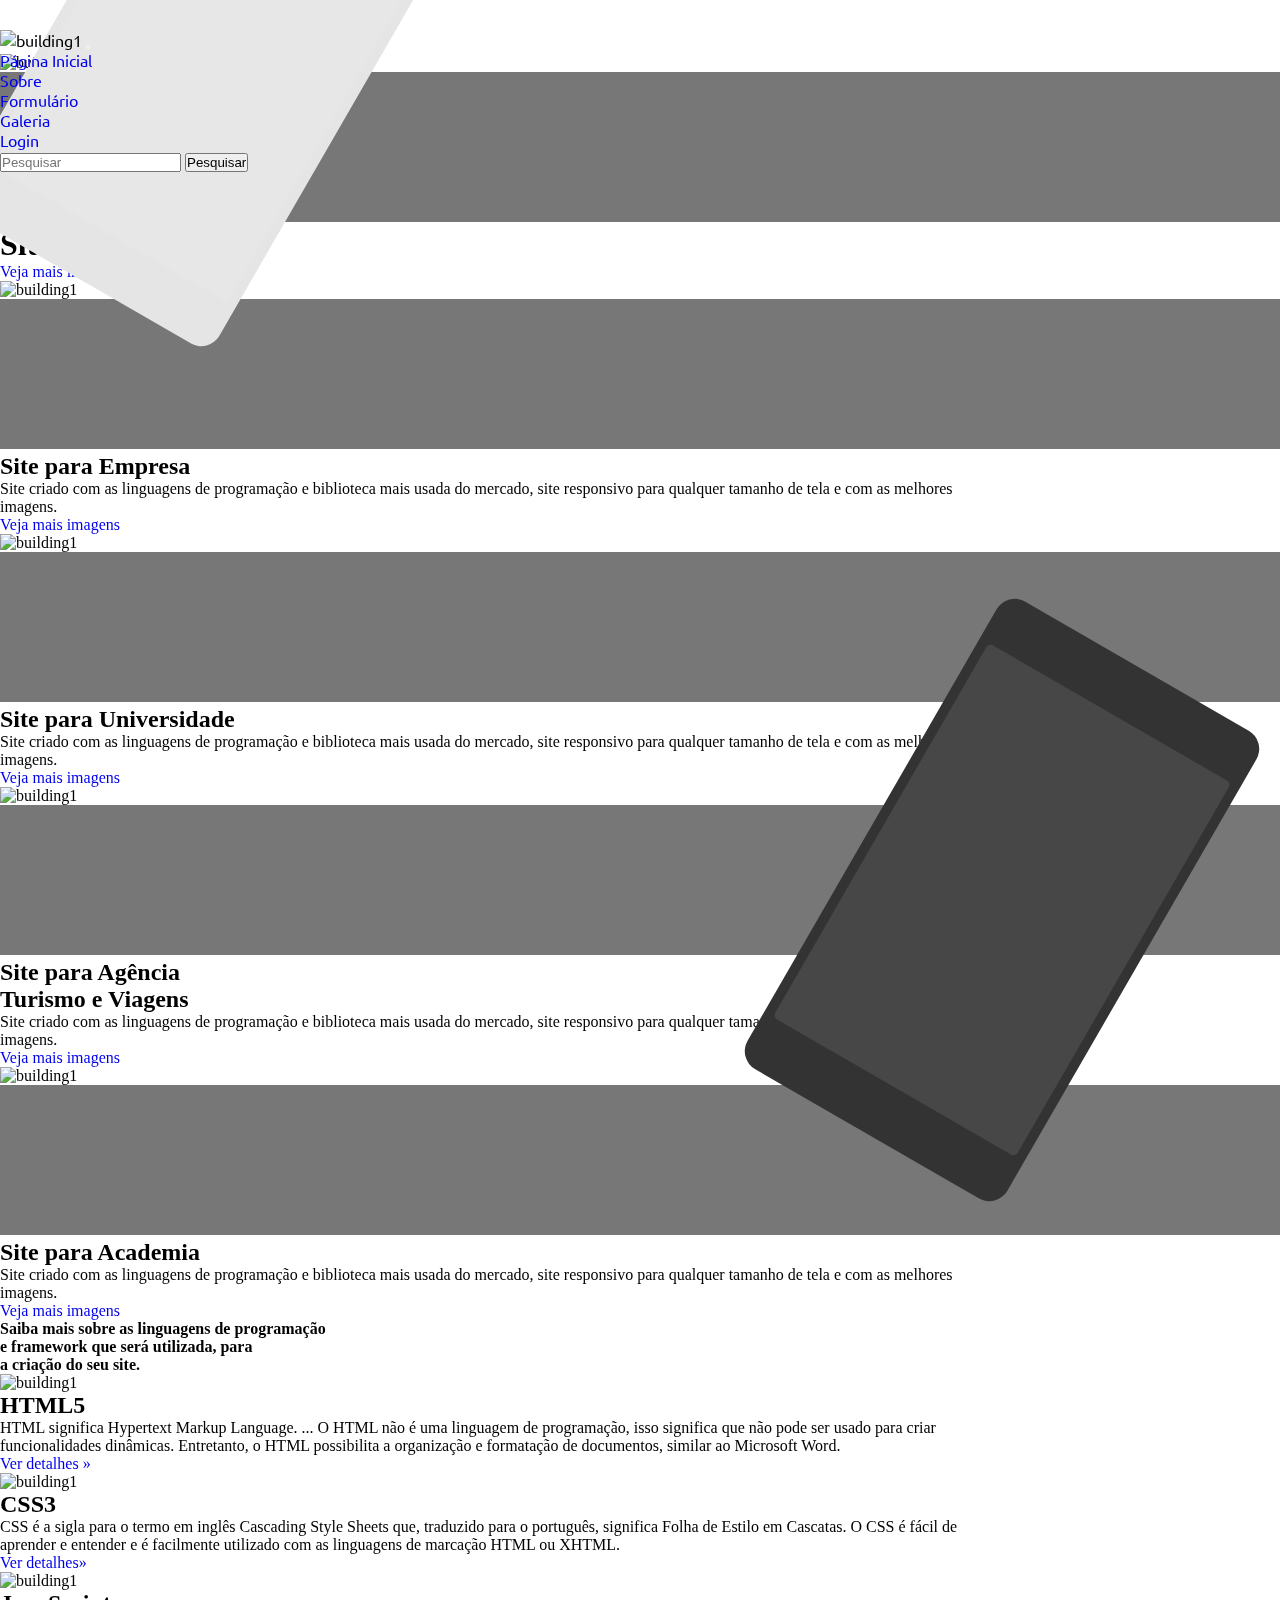
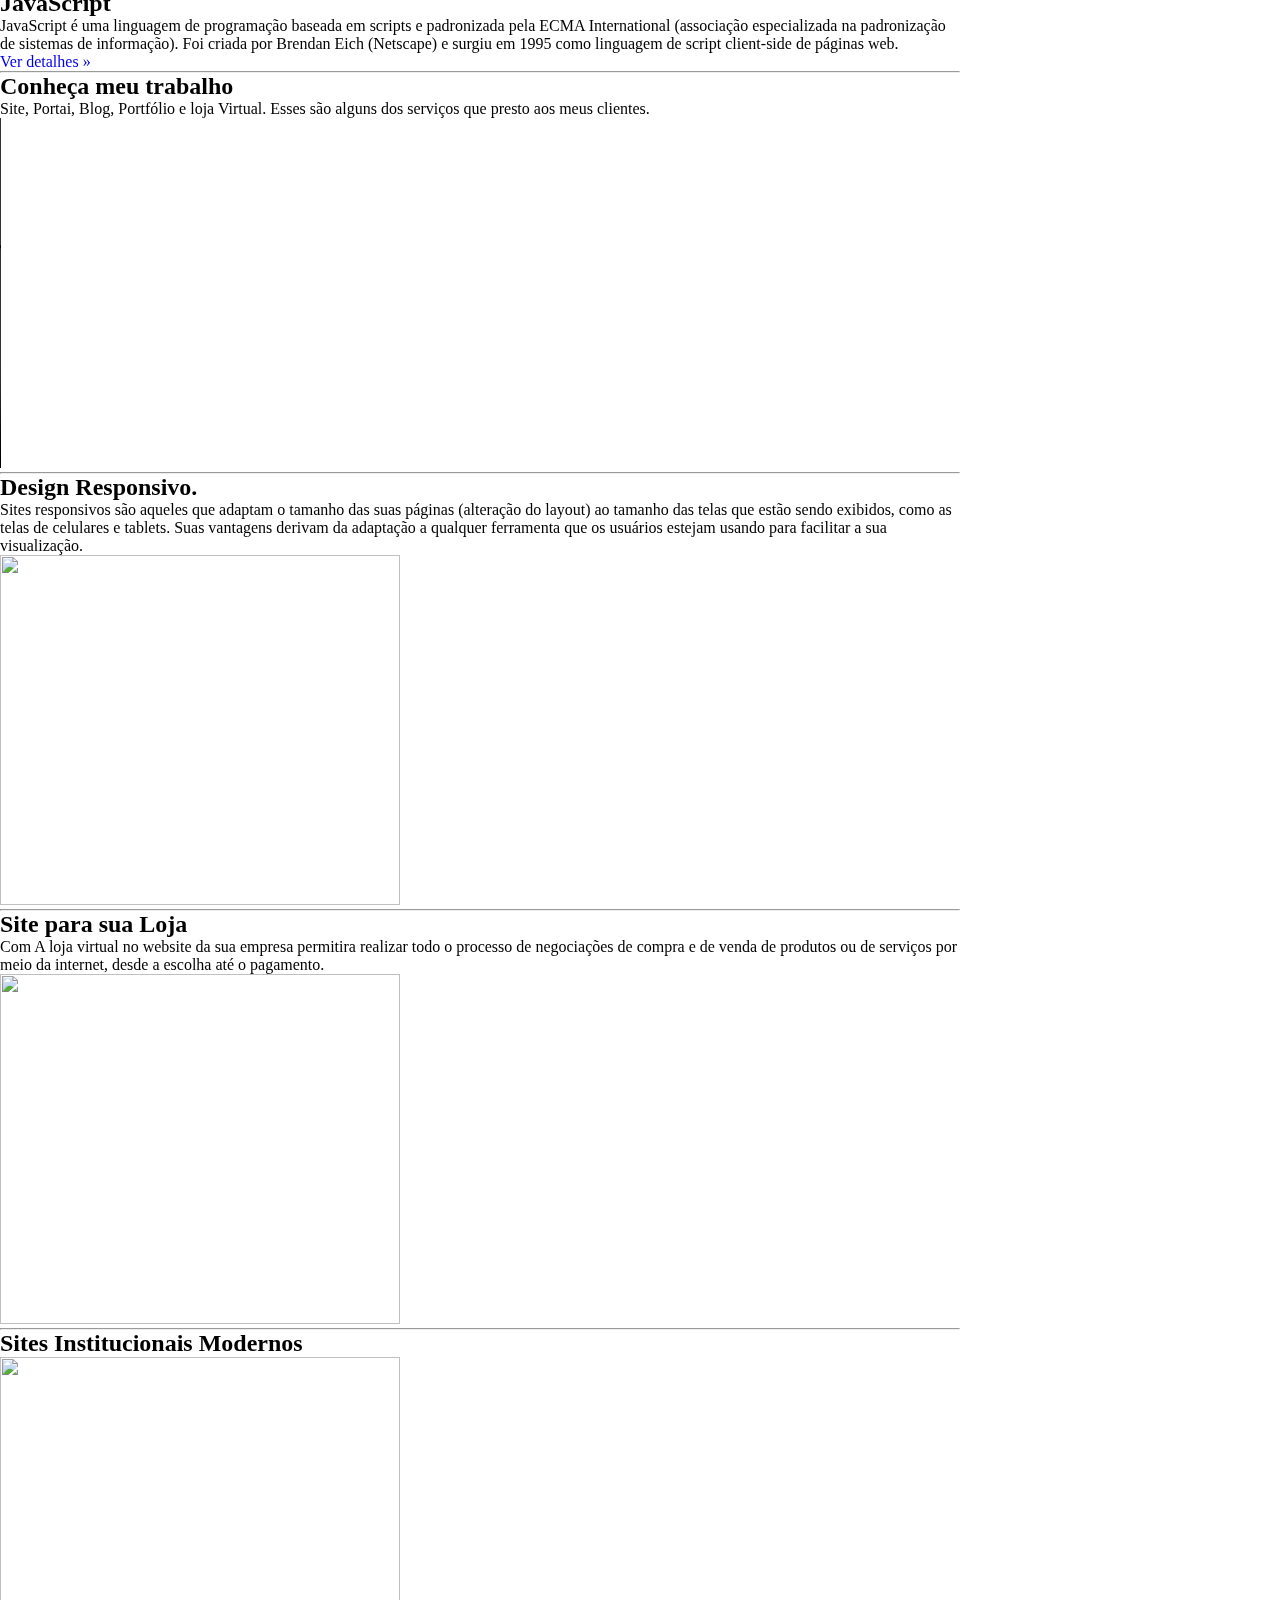
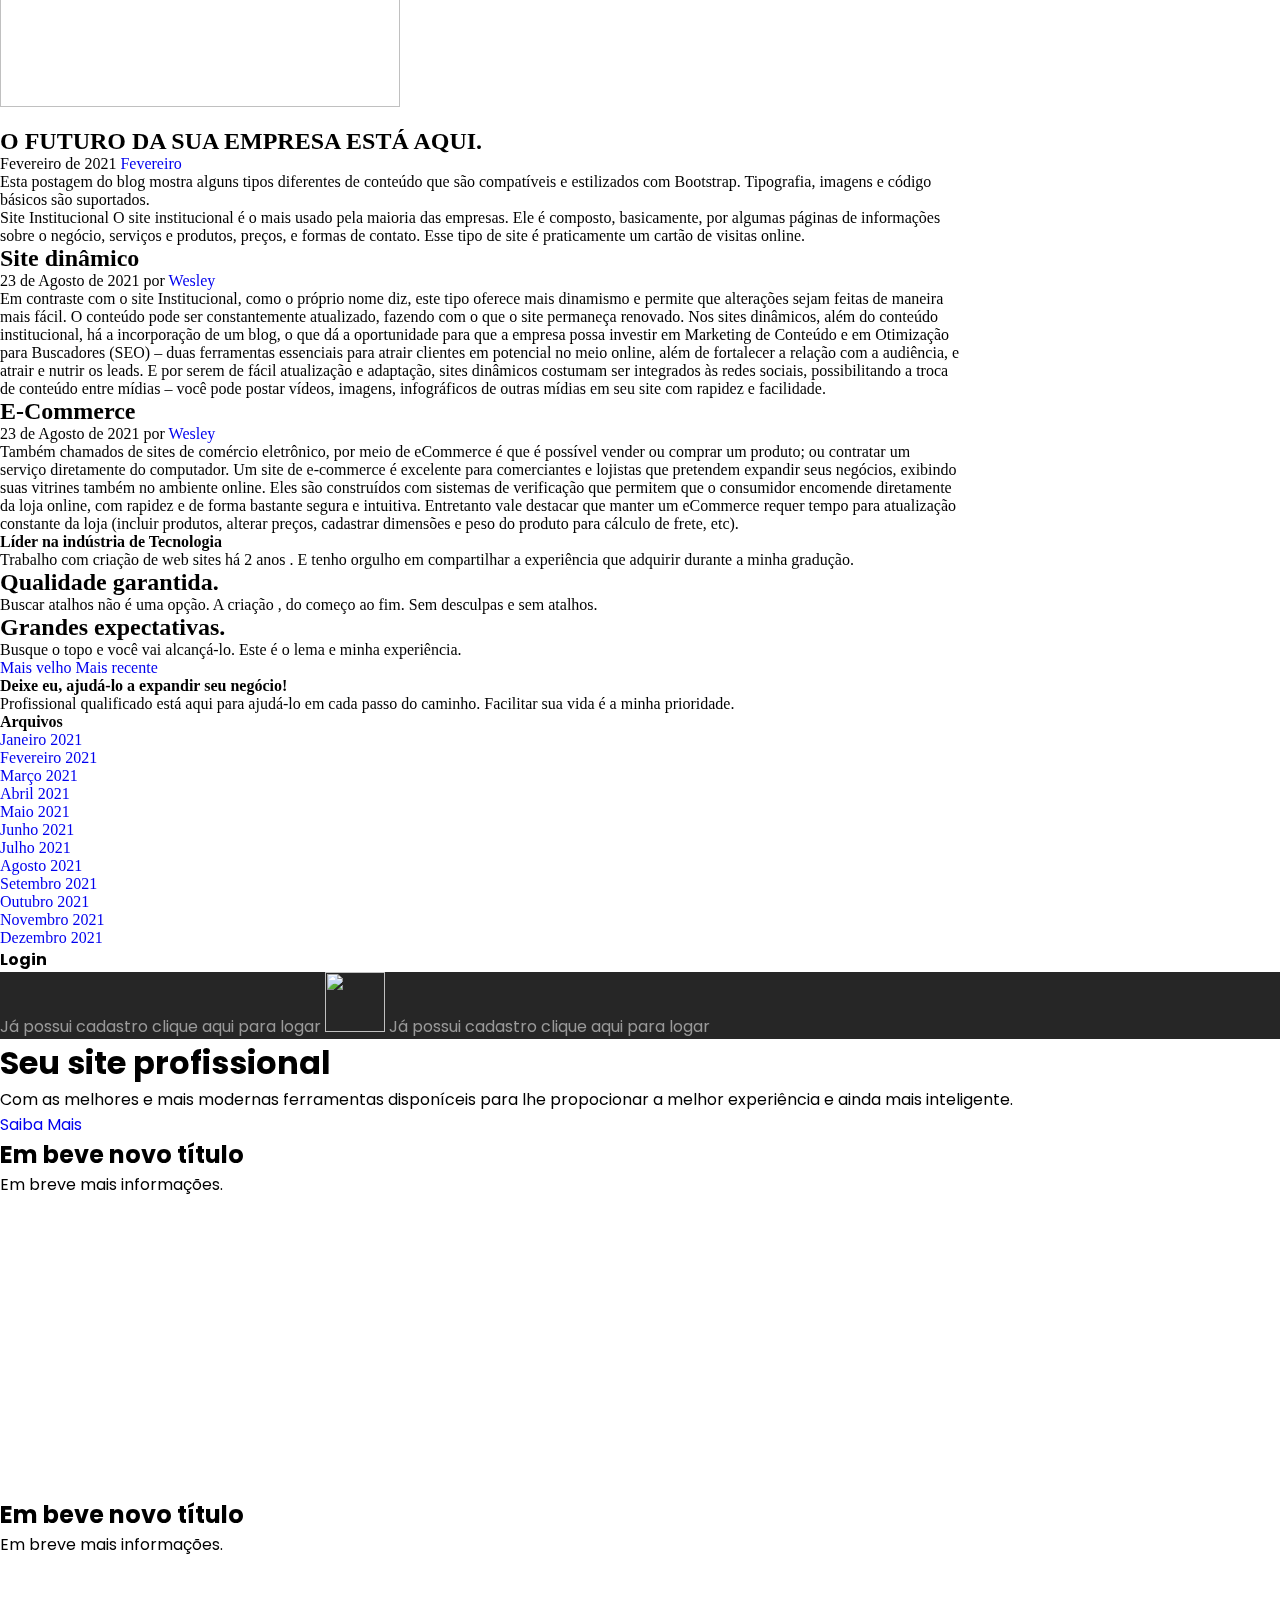
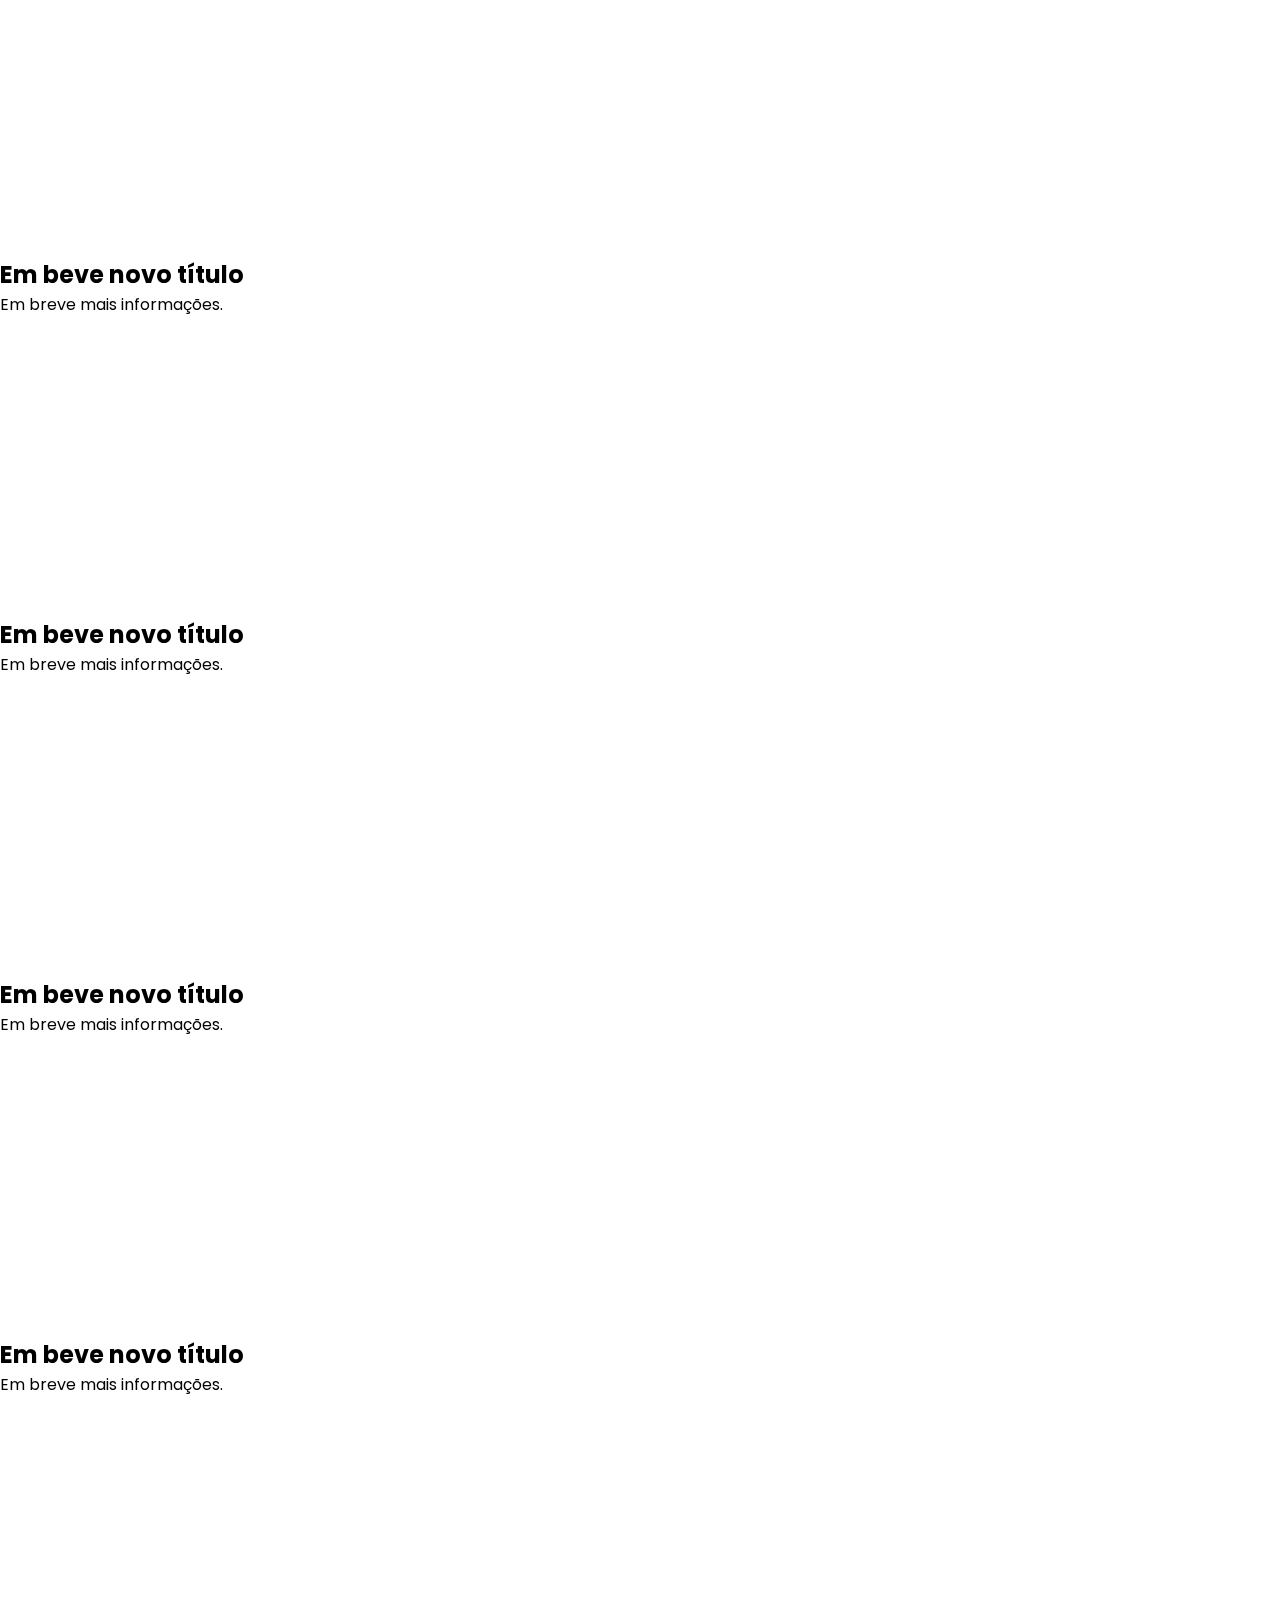
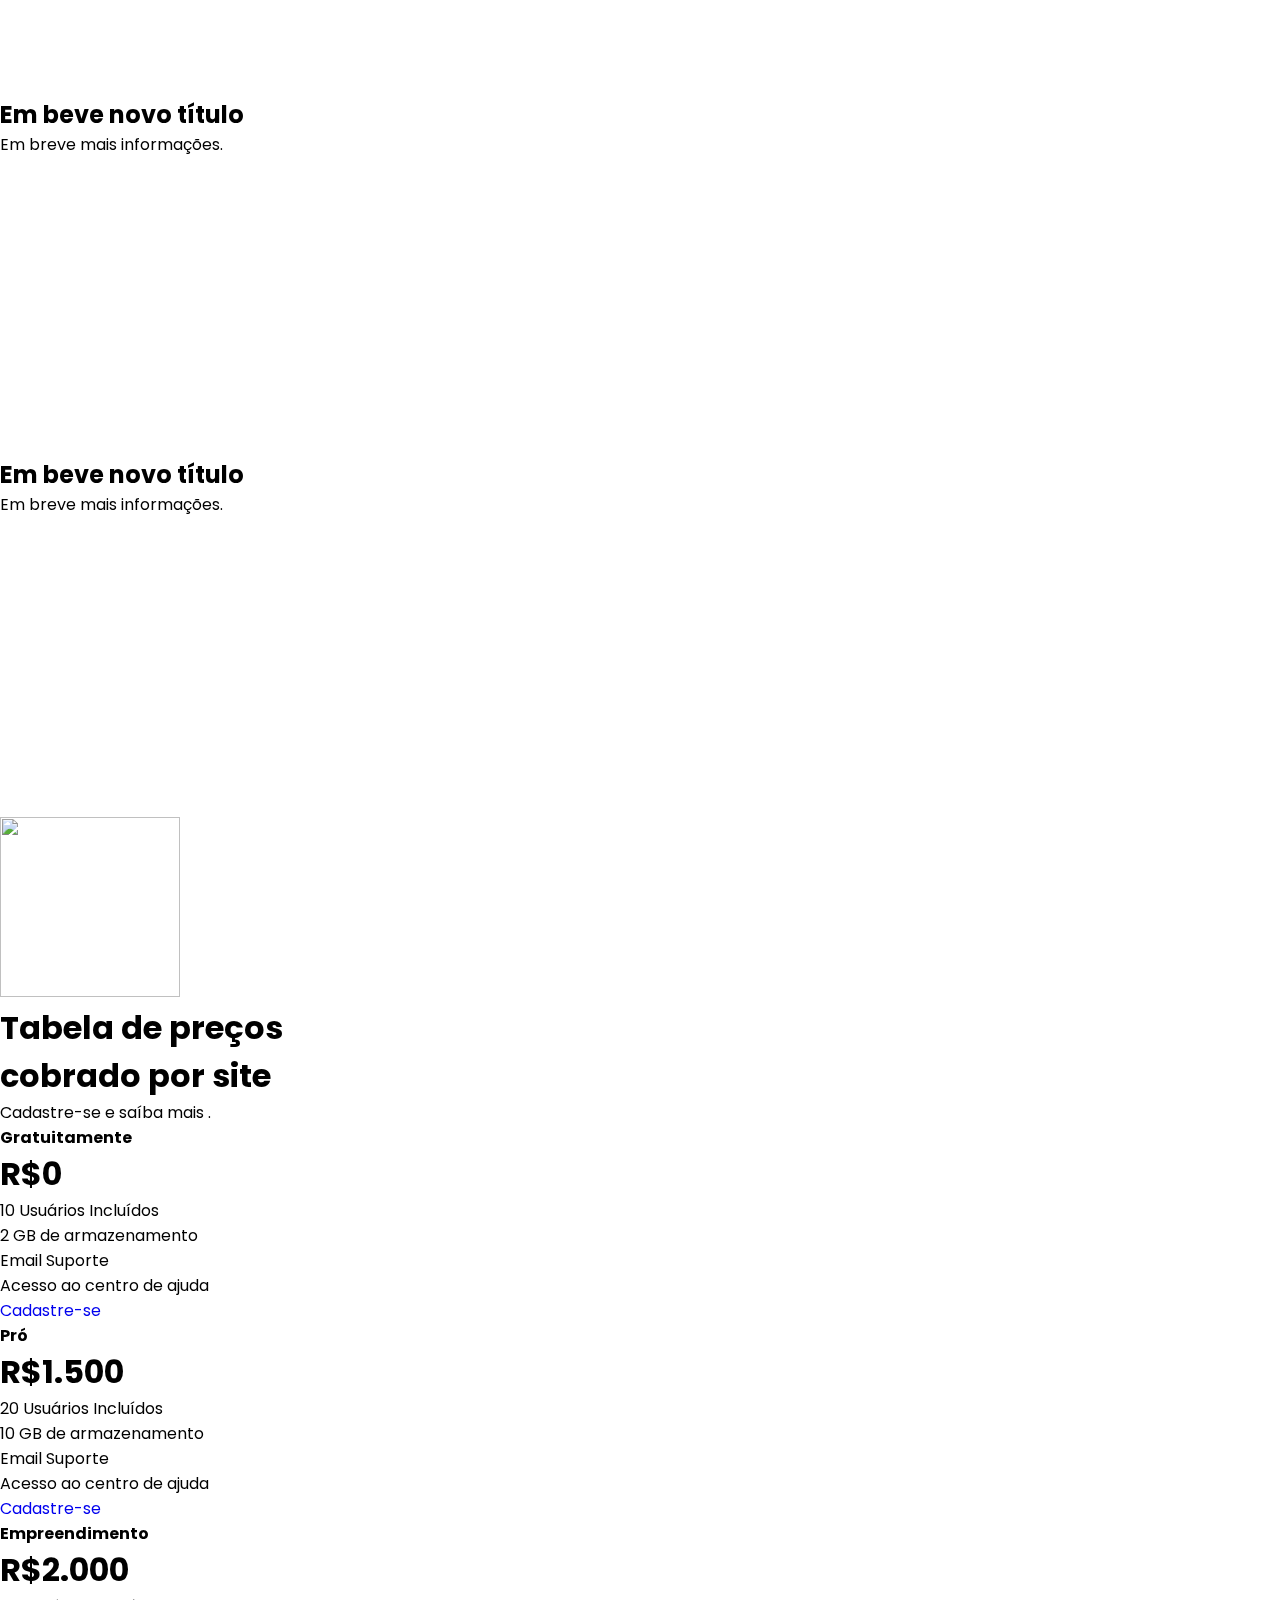
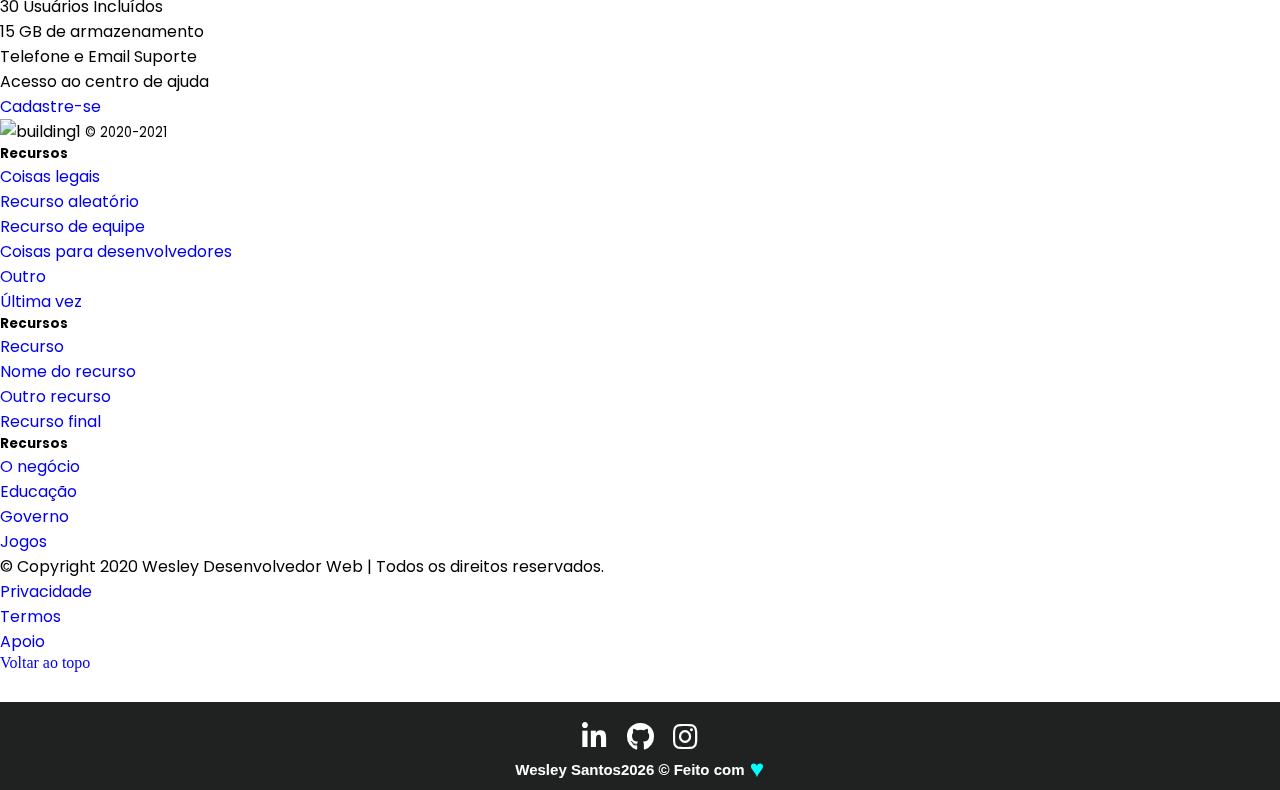
==== commit b72bc8a4: "ok" ====
--- a/index.html
+++ b/index.html
@@ -140,7 +140,9 @@
 
           <div class="carousel-caption text-center">
     
-      <h1><div class="text-3"><span class="typing"></span></div></h1>
+      <h2><div class="text-3"><span class="typing"></span></div></h2>
+      
+      <h1>Site para Hotel</h1>
                 <p><a class="btn btn-lg btn-primary" href="https://www.google.com/search?sxsrf=ALeKk03Lji6u6f7aacWjZRdTuiUe4rg3UQ:1601636098724&source=univ&tbm=isch&q=imagens+hotel+lindo+gratis&sa=X&ved=2ahUKEwjN7eS135XsAhWeHrkGHe5yBKcQjJkEegQIChAB&biw=1366&bih=576" role="button">Veja mais imagens</a></p>
           </div>
         </div>
@@ -358,17 +360,17 @@
       <h4 class="font-italic">Arquivos</h4>
       <ol class="list-unstyled mb-0">
         <li><a href="janeiro.html">Janeiro 2021</a></li>
-        <li><a href="#">Fevereiro 2021</a></li>
-        <li><a href="#">Março 2021</a></li>
-        <li><a href="#">Abril 2021</a></li>
-        <li><a href="#">Maio 2021</a></li>
-        <li><a href="#">Junho 2021</a></li>
-        <li><a href="#">Julho 2021</a></li>
-        <li><a href="#">Agosto 2021</a></li>
-        <li><a href="#">Setembro 2021</a></li>
-        <li><a href="#">Outubro 2021</a></li>
-        <li><a href="#">Novembro 2021</a></li>
-        <li><a href="#">Dezembro 2021</a></li>
+        <li><a href="fevereiro.html">Fevereiro 2021</a></li>
+        <li><a href="marco.html">Março 2021</a></li>
+        <li><a href="abril.html">Abril 2021</a></li>
+        <li><a href="maio.html">Maio 2021</a></li>
+        <li><a href="junho.html">Junho 2021</a></li>
+        <li><a href="julho.html">Julho 2021</a></li>
+        <li><a href="agosto.html">Agosto 2021</a></li>
+        <li><a href="setembro.html">Setembro 2021</a></li>
+        <li><a href="outubro.html">Outubro 2021</a></li>
+        <li><a href="novembro.html">Novembro 2021</a></li>
+        <li><a href="dezembro.html">Dezembro 2021</a></li>
       </ol>
     </div>
       </ol>
@@ -690,7 +692,8 @@
   </h3>
 </footer>
 <script src="https://kit.fontawesome.com/b37b8b8e5b.js" crossorigin="anonymous"></script>
-<script src="java.js"></script>
+<script src="script.js"></script>
+
 <script type="text/javascript" src="js/jquery.mask.min.js"></script>
 
 </html>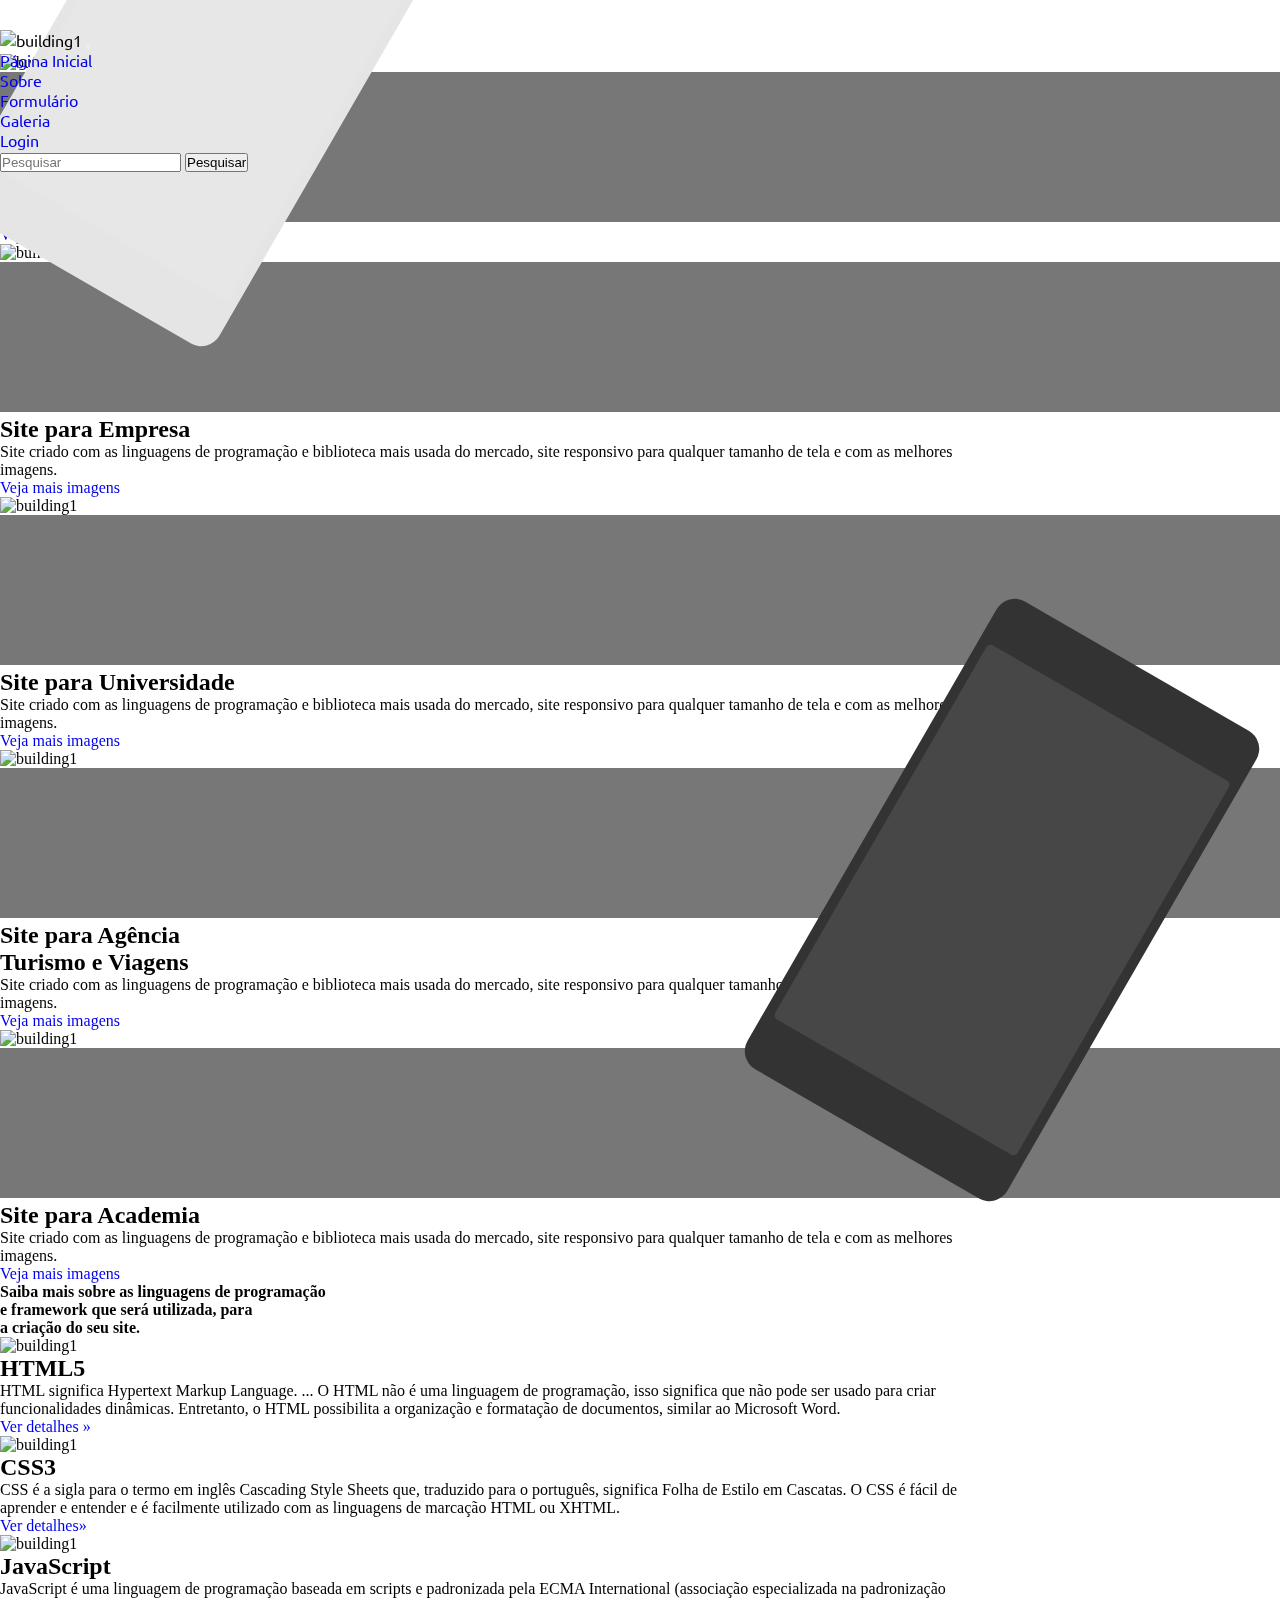
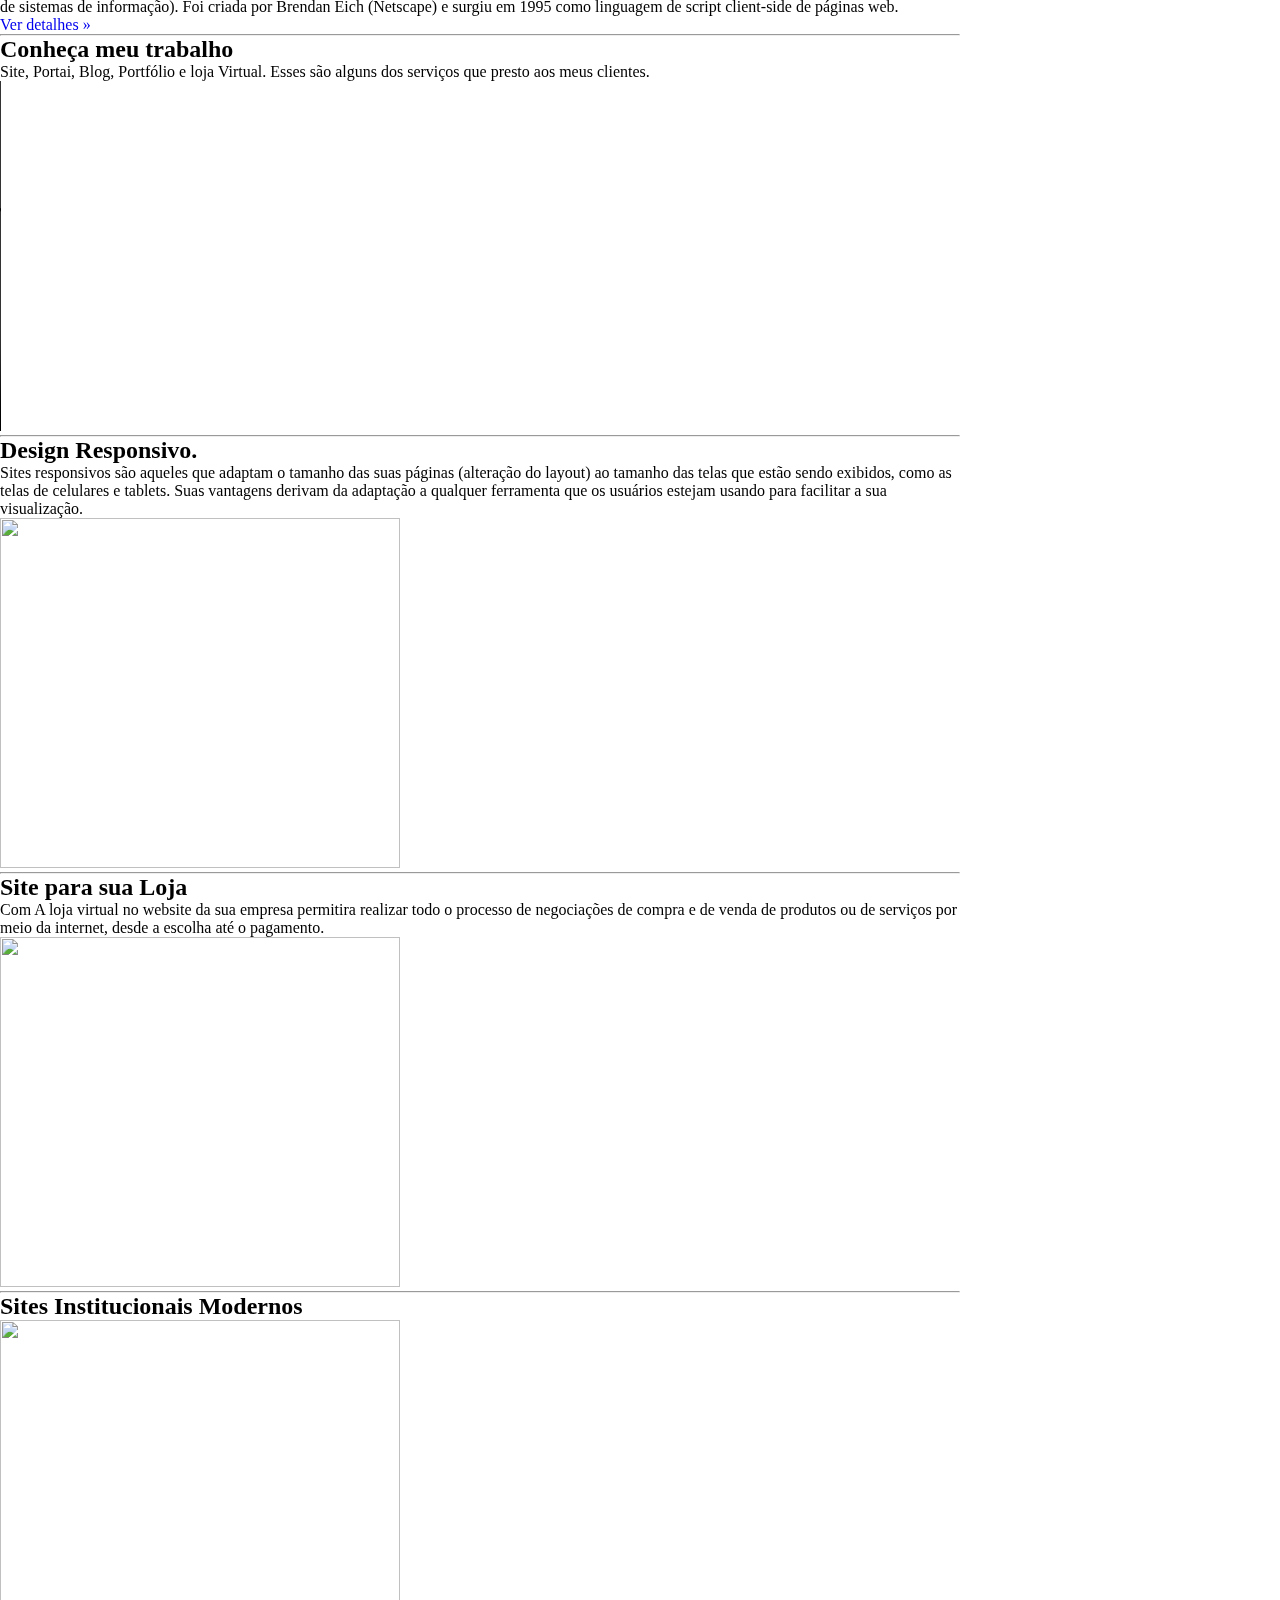
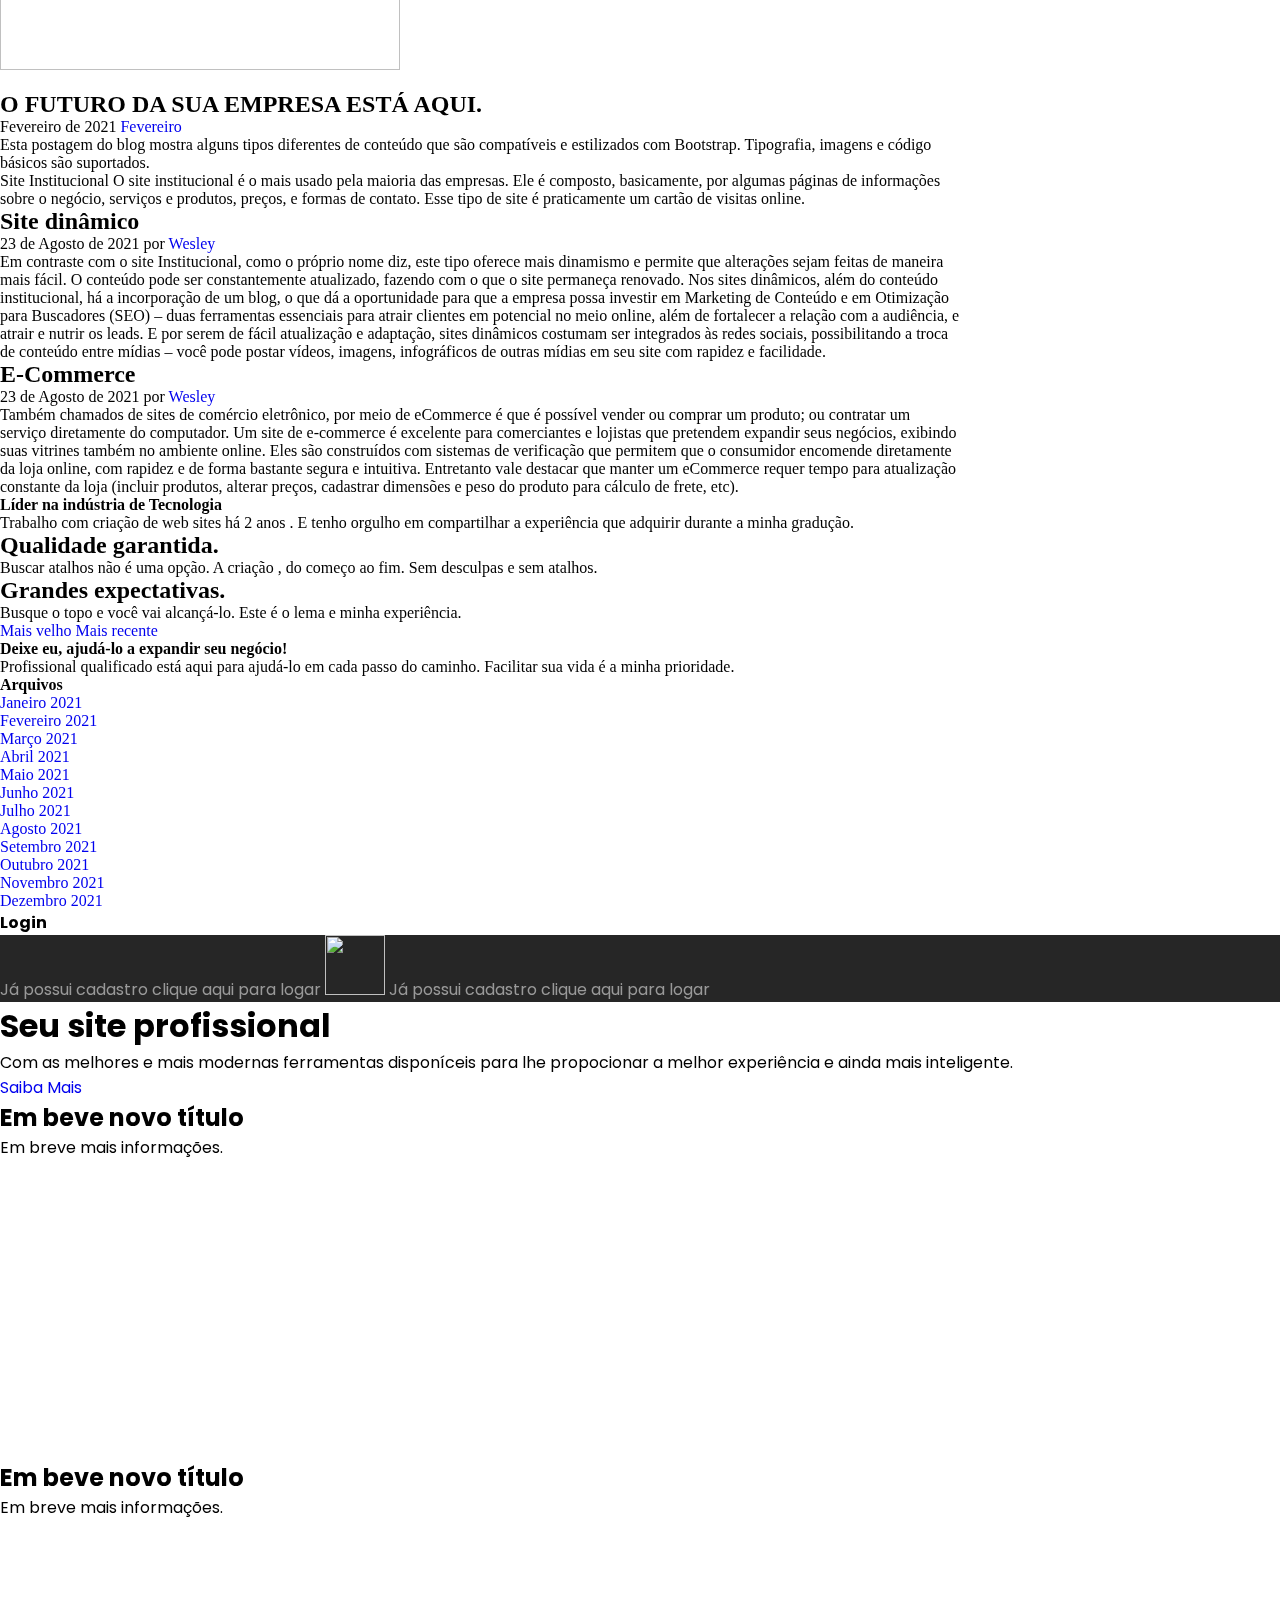
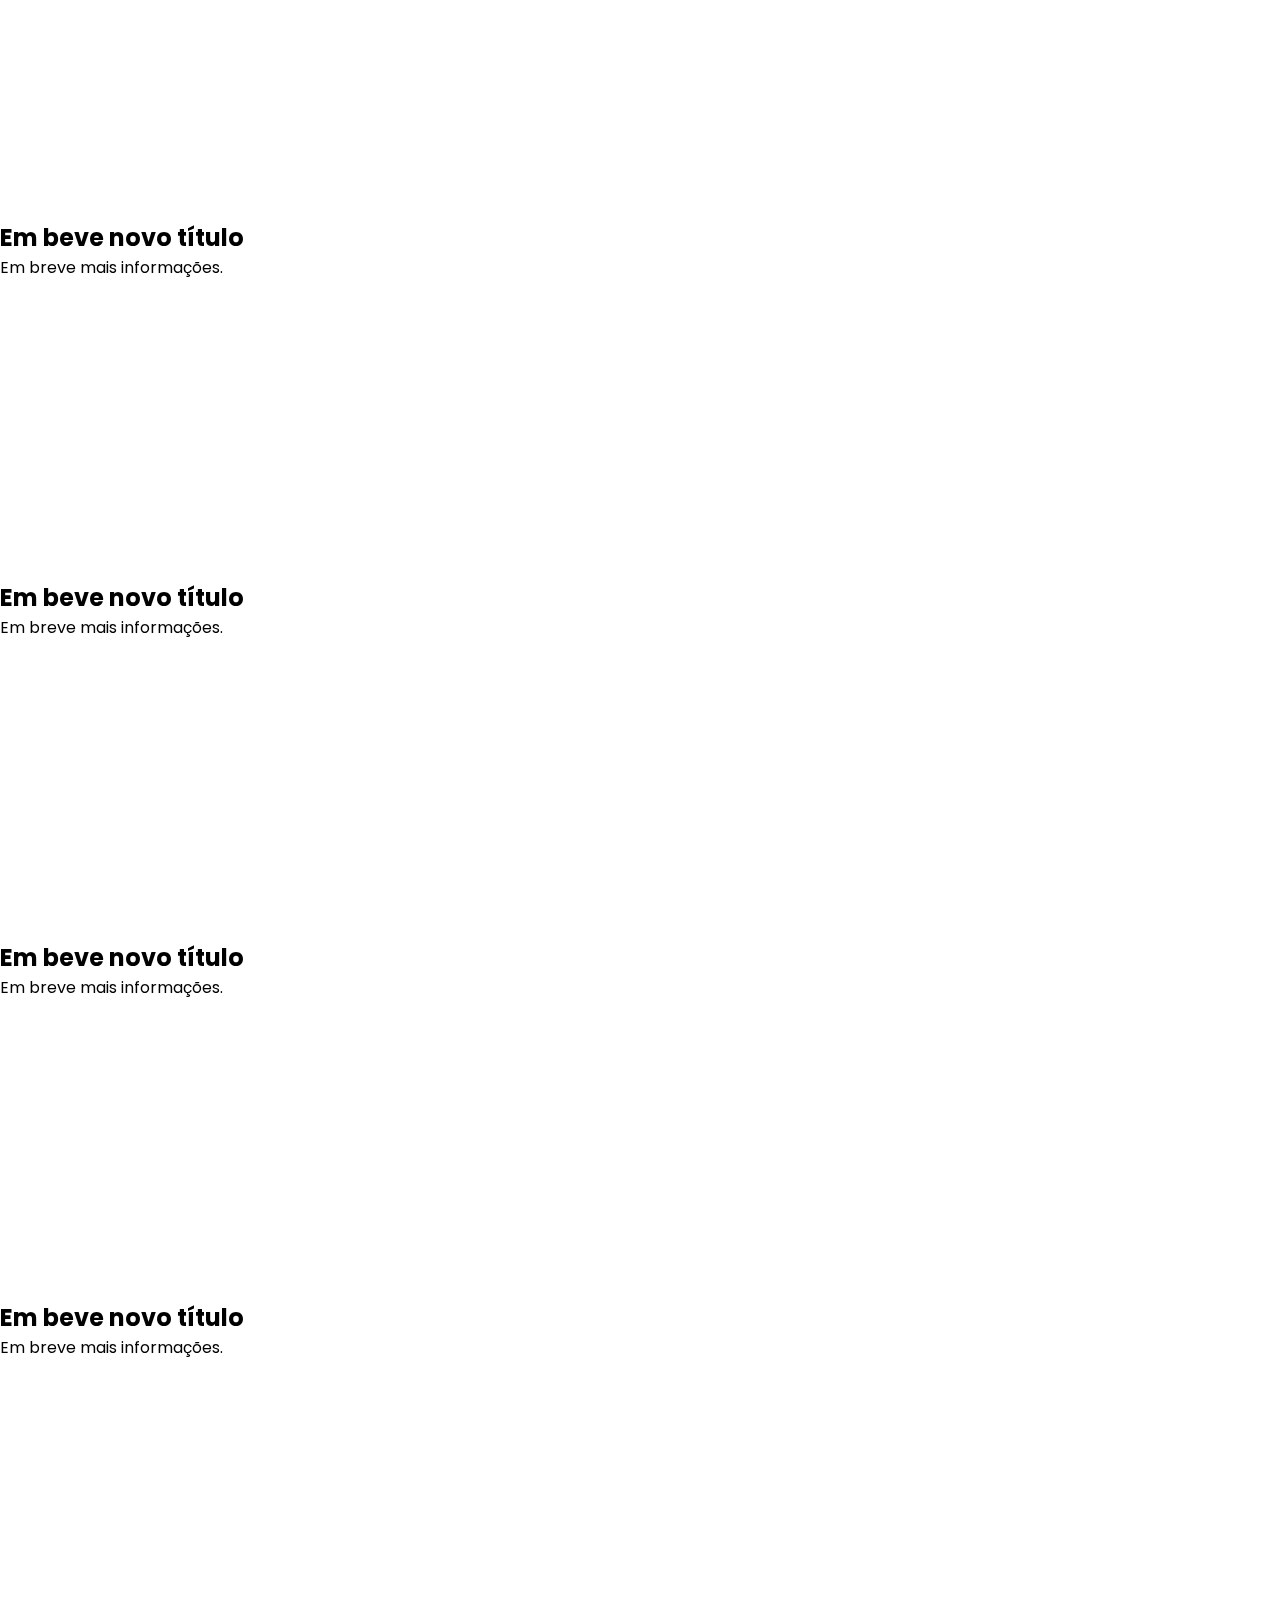
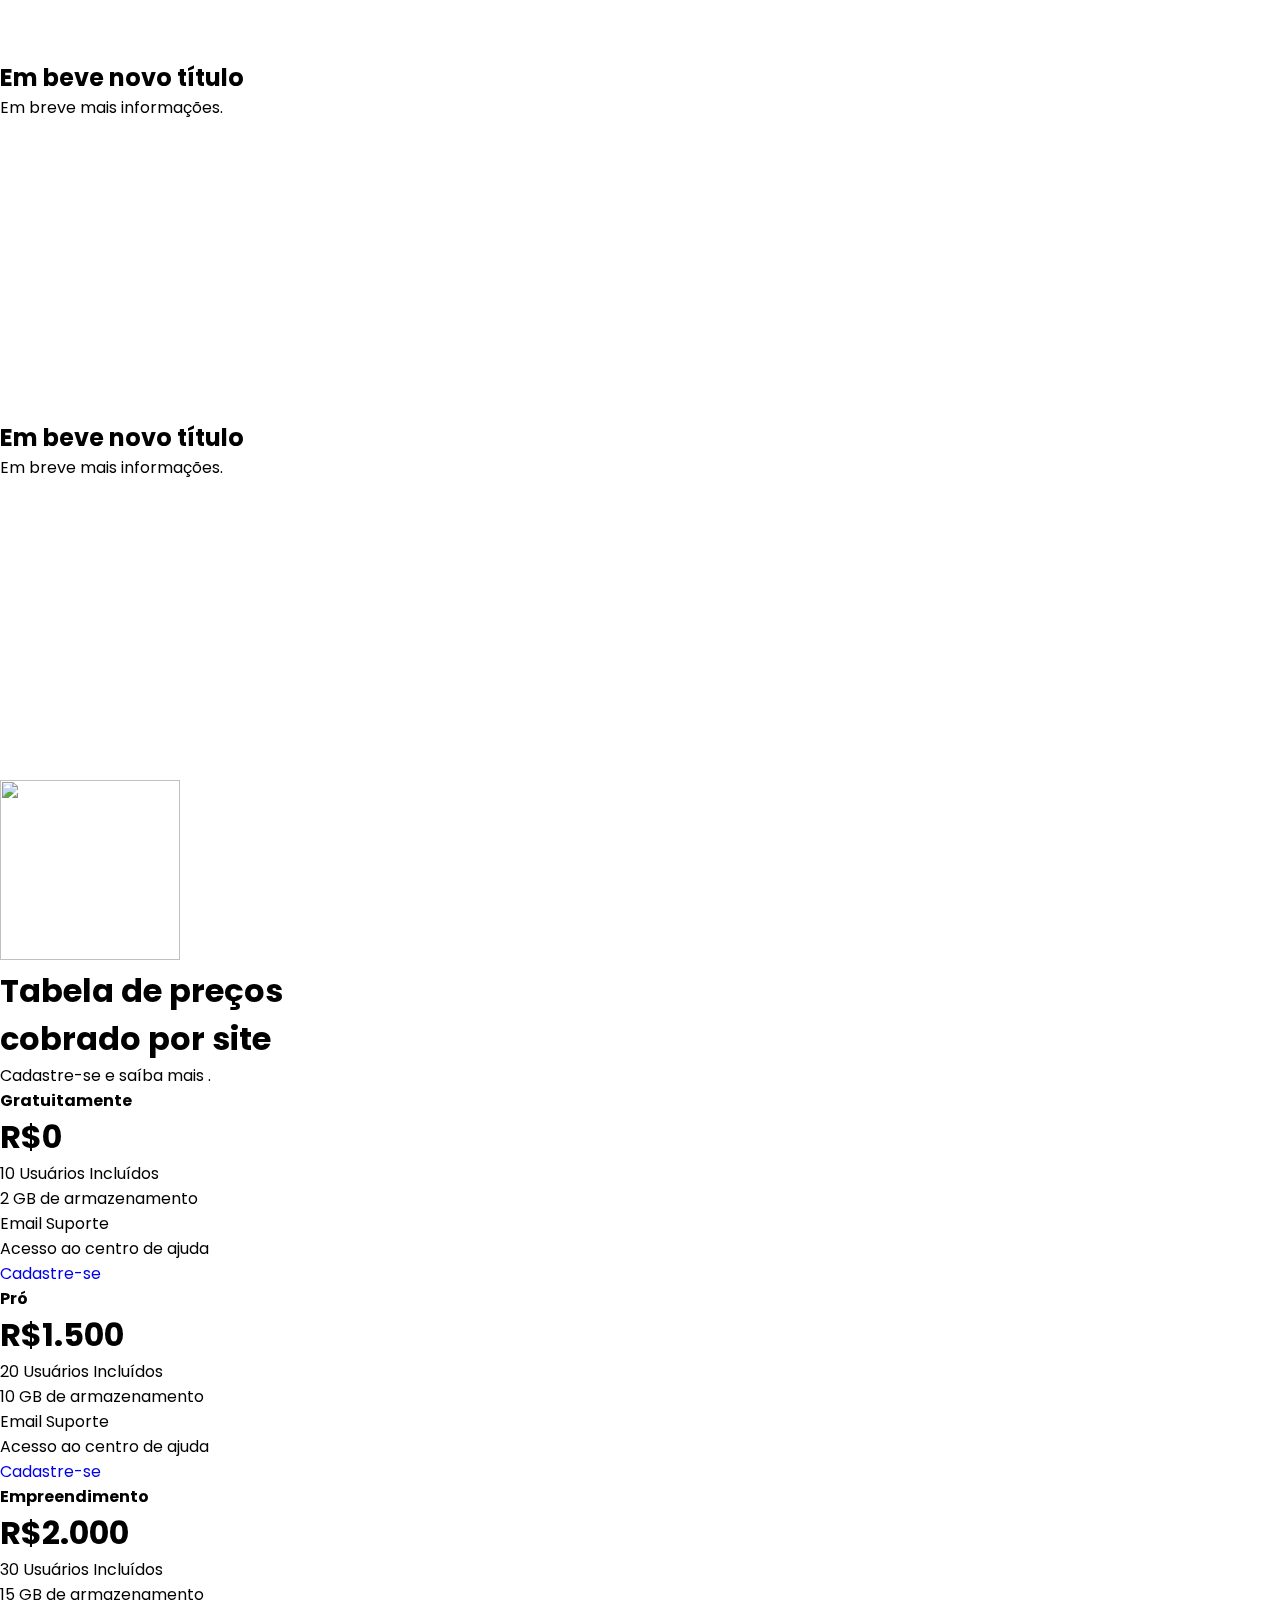
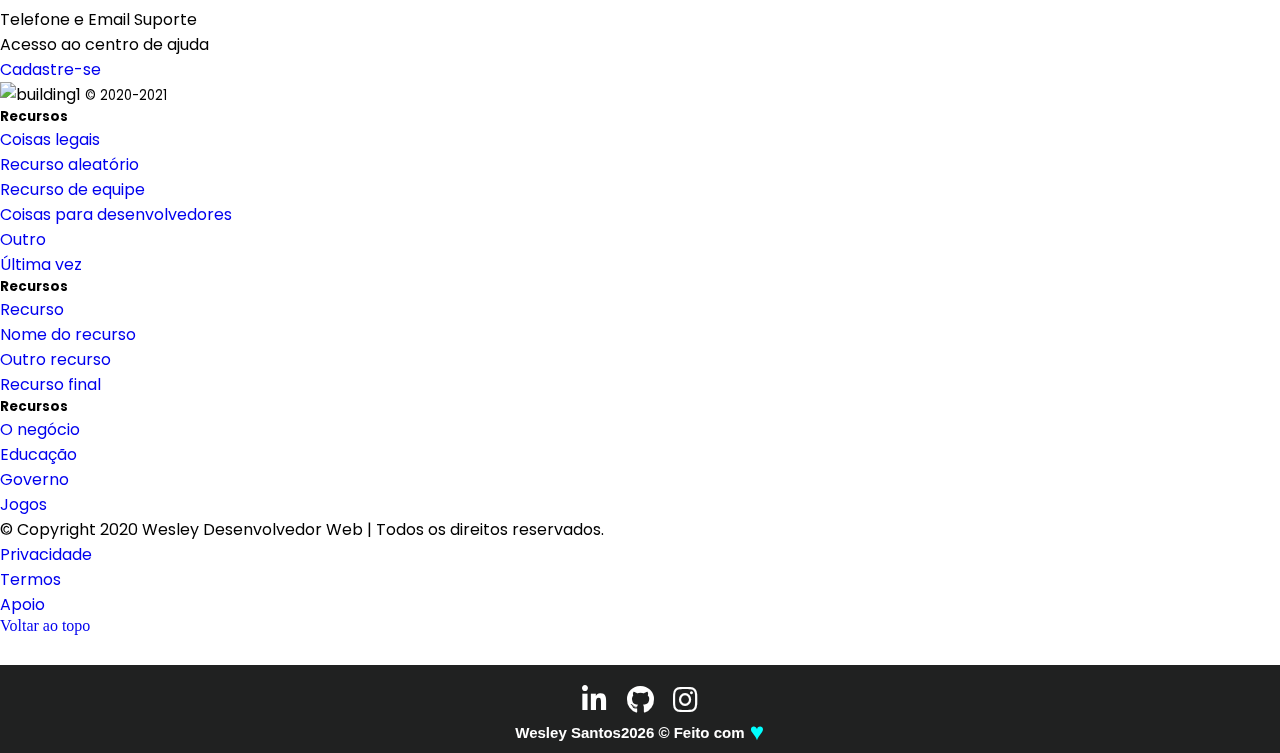
==== commit a5126f81: "Add files via upload" ====
--- a/index.html
+++ b/index.html
@@ -140,9 +140,8 @@
 
           <div class="carousel-caption text-center">
     
-      <h2><div class="text-3"><span class="typing"></span></div></h2>
+      <h1><div class="text-3"><span class="typing"></span></div></h1>
       
-      <h1>Site para Hotel</h1>
                 <p><a class="btn btn-lg btn-primary" href="https://www.google.com/search?sxsrf=ALeKk03Lji6u6f7aacWjZRdTuiUe4rg3UQ:1601636098724&source=univ&tbm=isch&q=imagens+hotel+lindo+gratis&sa=X&ved=2ahUKEwjN7eS135XsAhWeHrkGHe5yBKcQjJkEegQIChAB&biw=1366&bih=576" role="button">Veja mais imagens</a></p>
           </div>
         </div>
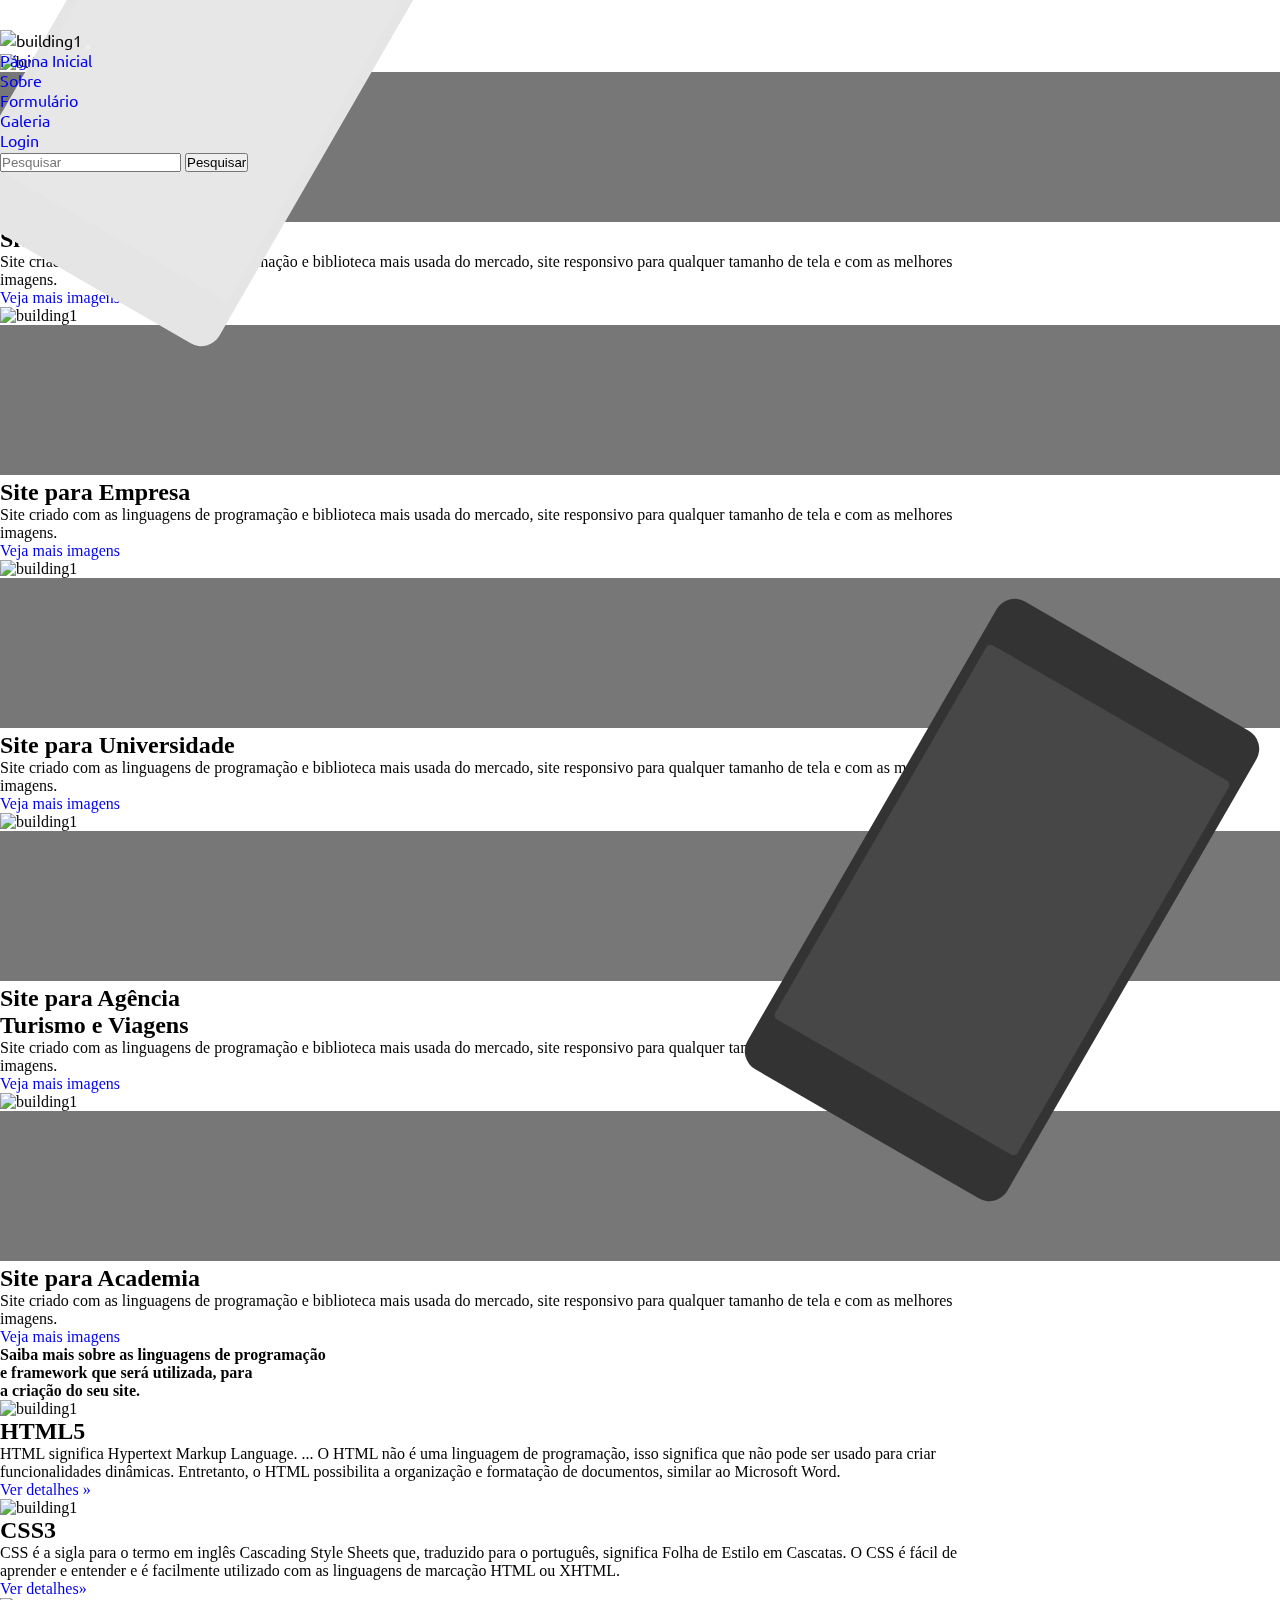
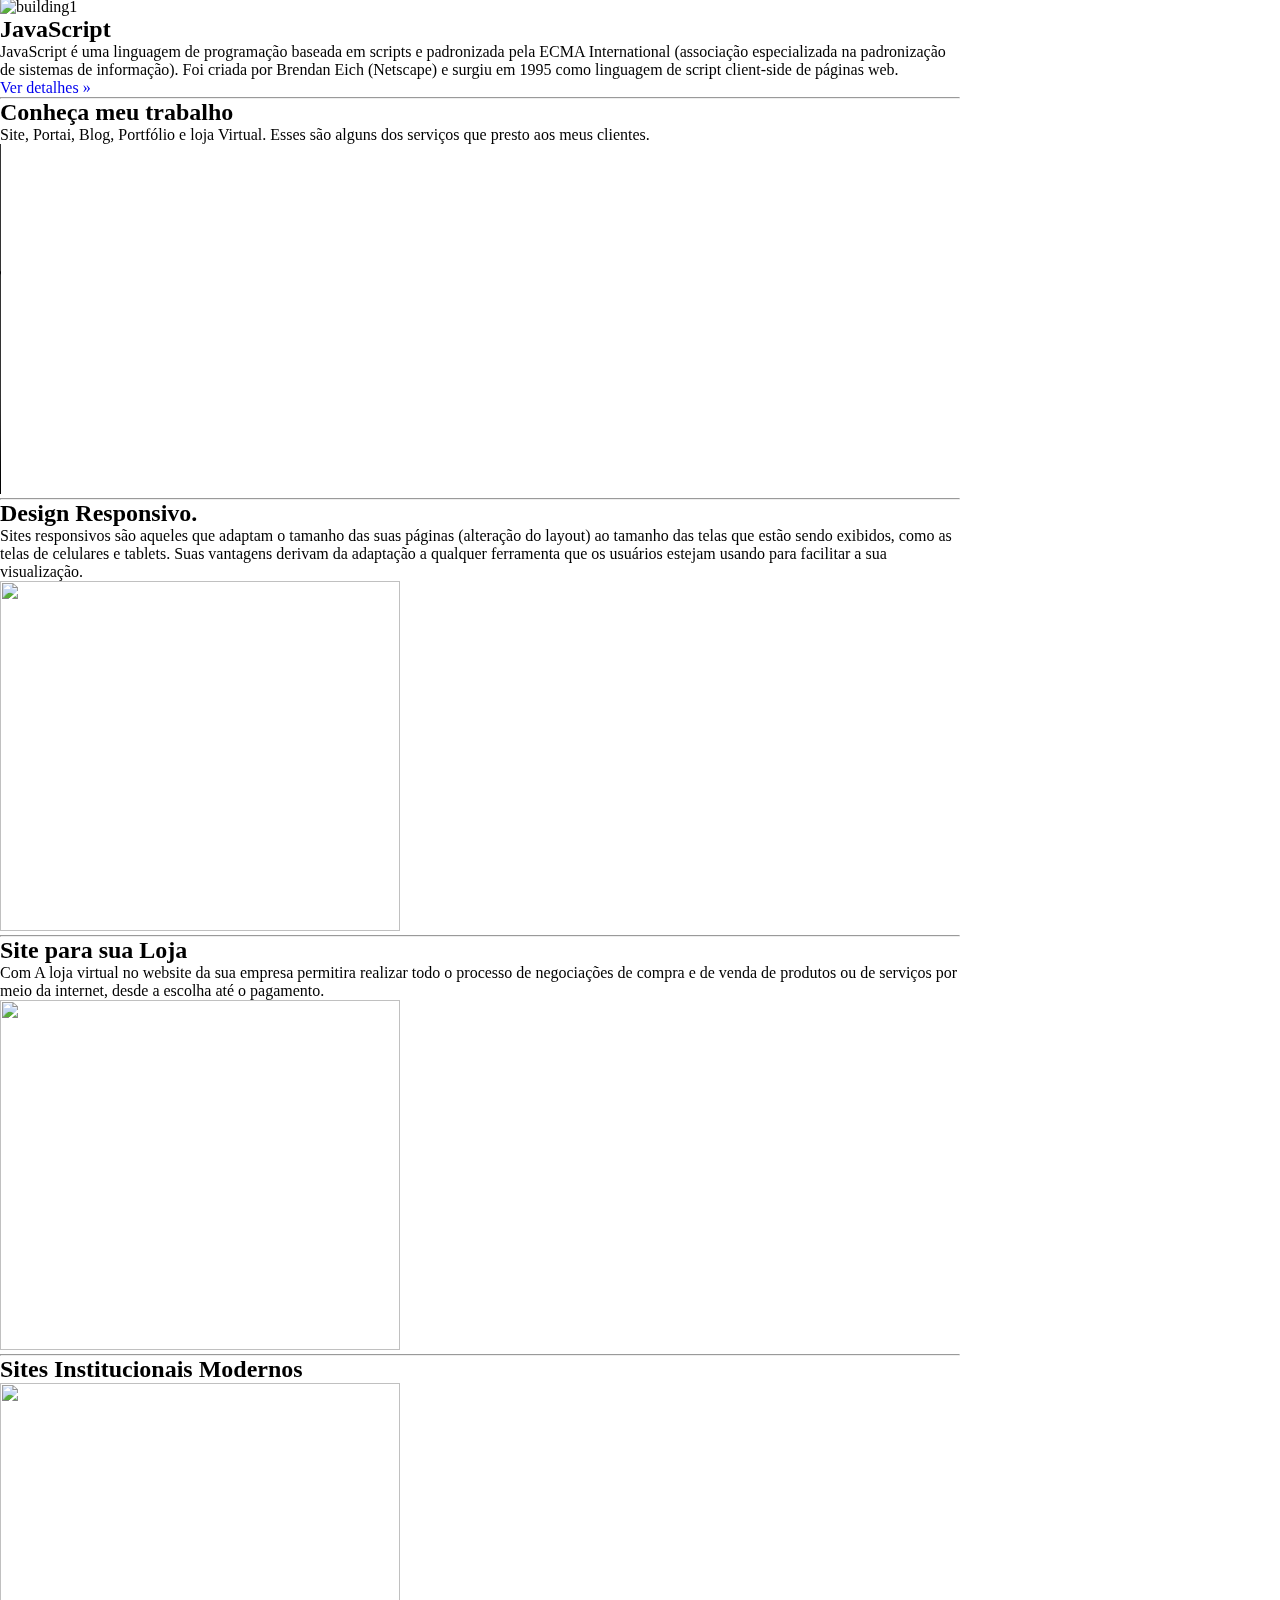
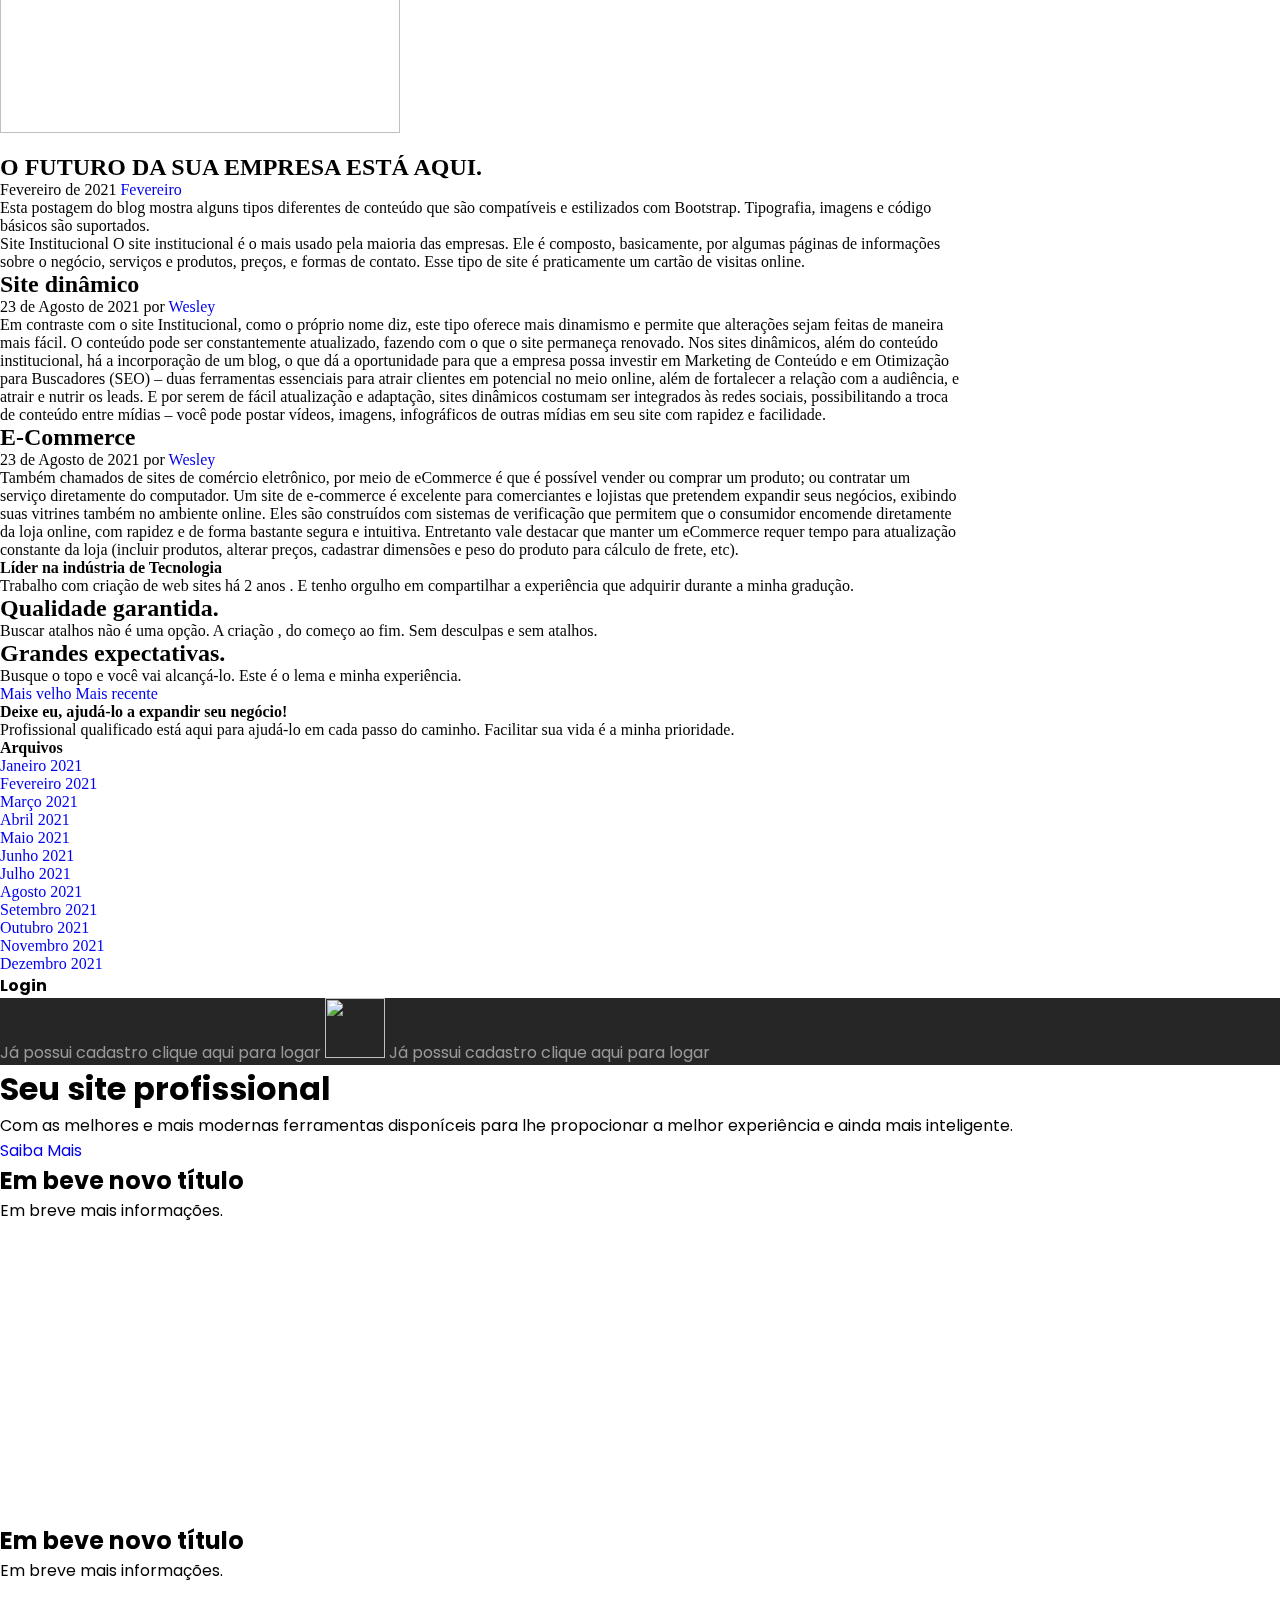
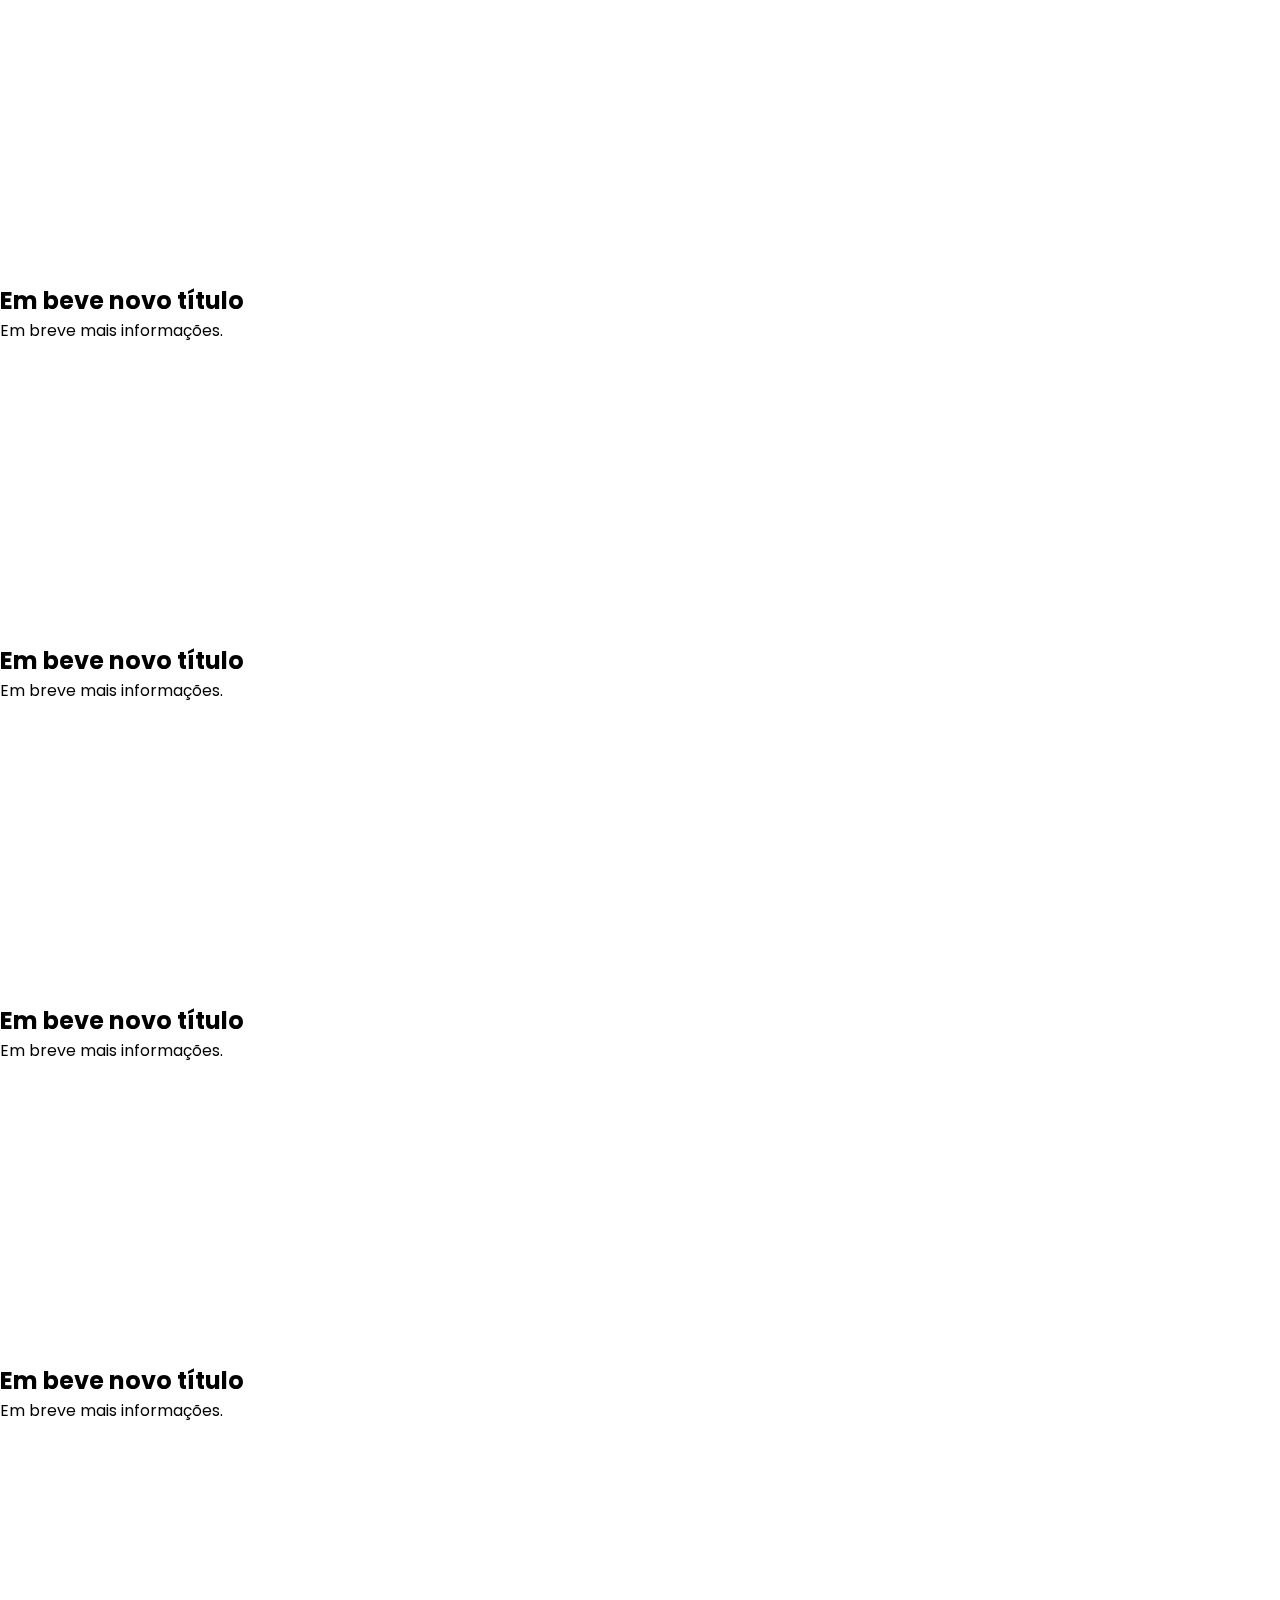
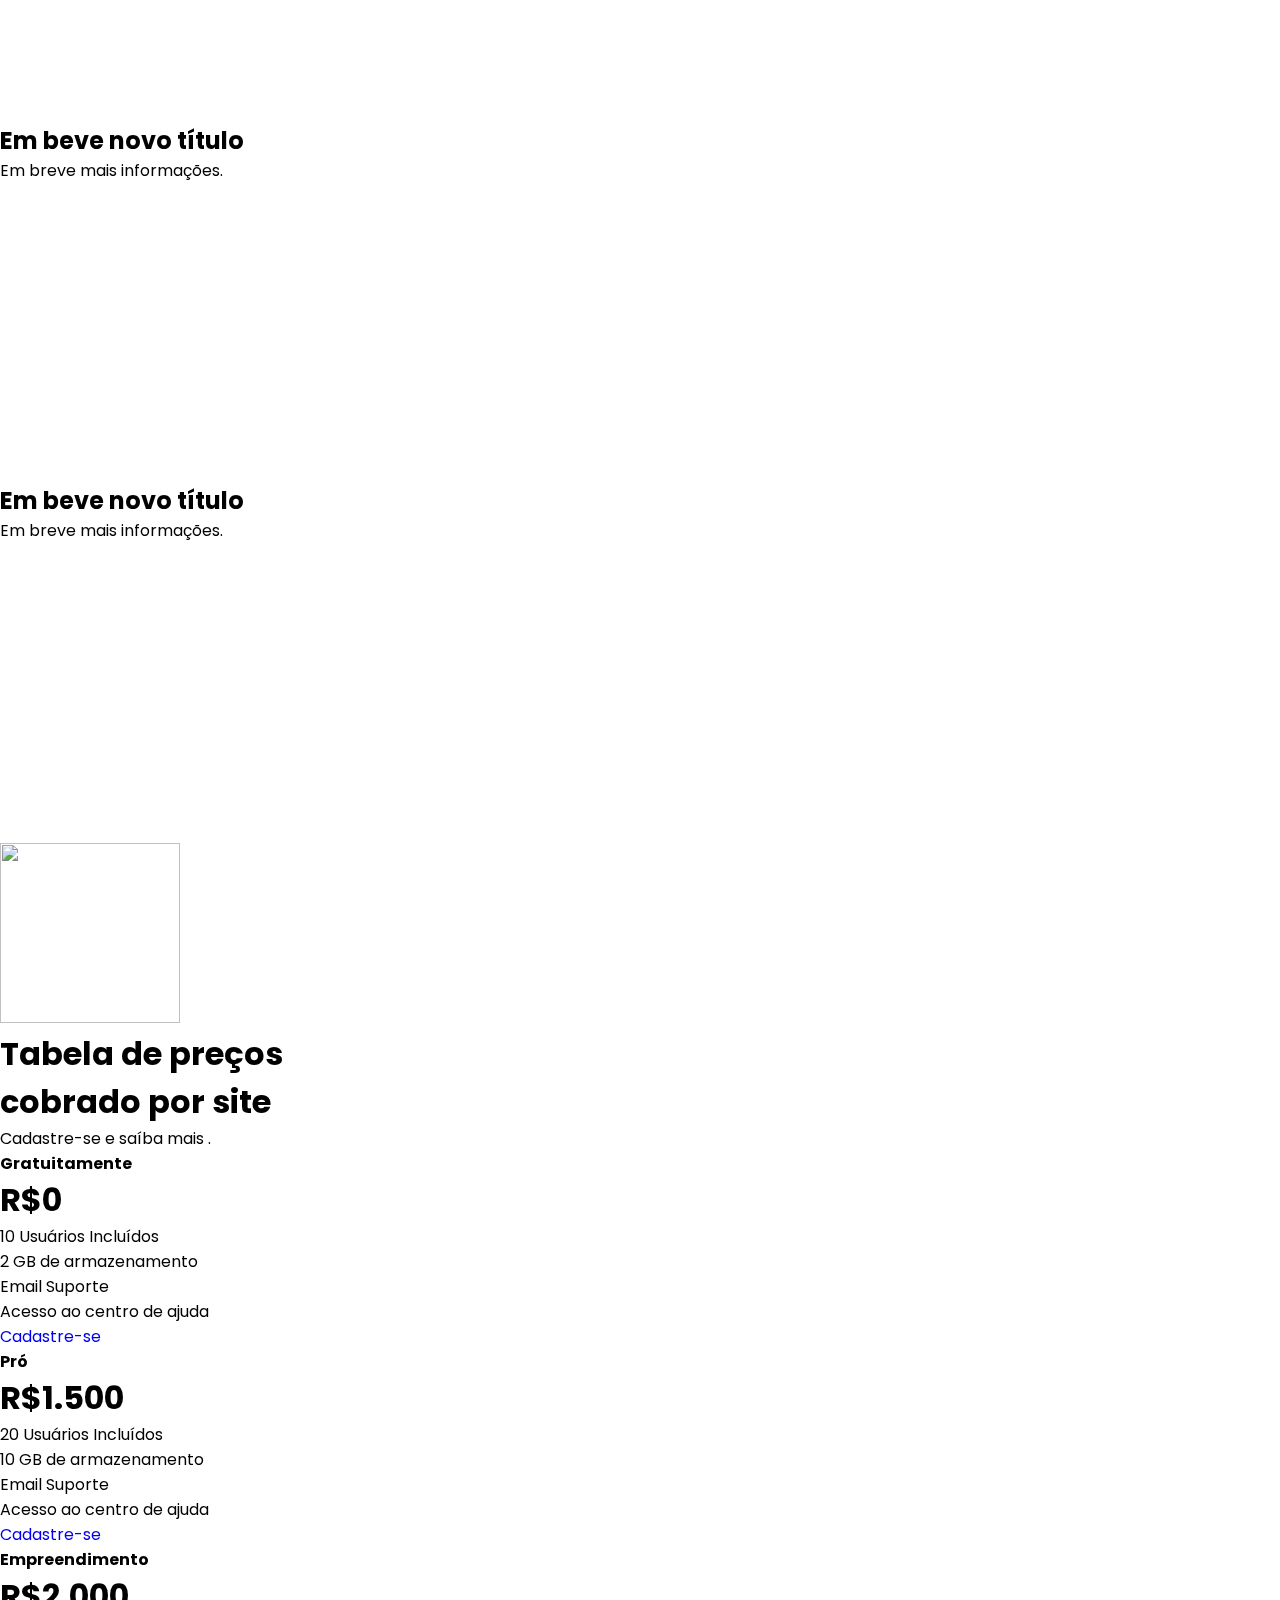
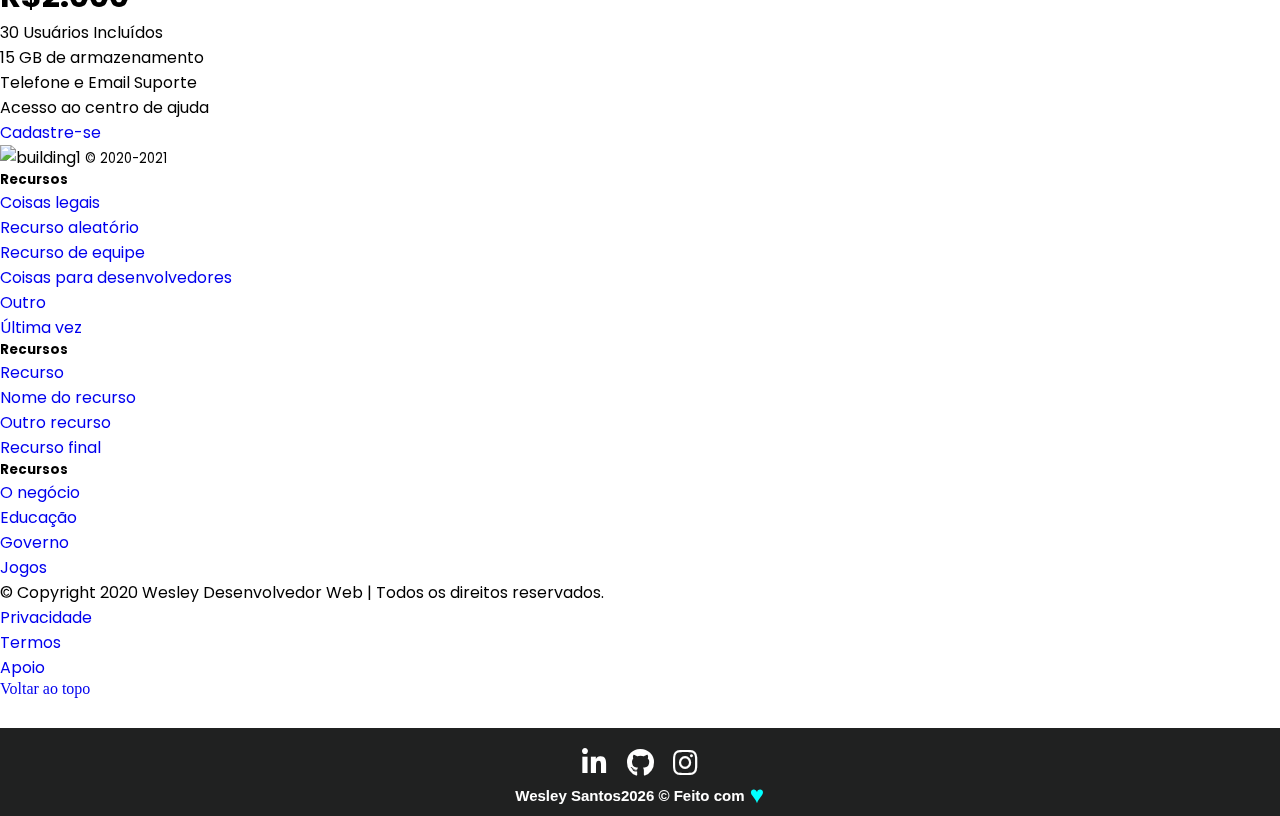
==== commit d9ac8868: "Add files via upload" ====
--- a/index.html
+++ b/index.html
@@ -138,10 +138,10 @@
           </script>
     
 
-          <div class="carousel-caption text-center">
-    
-      <h1><div class="text-3"><span class="typing"></span></div></h1>
-      
+          <div class="carousel-caption text-left">
+    
+      <h2>Site para Hotel</h2>
+            <p1> Site criado com as  linguagens de programação e biblioteca mais usada do mercado, site responsivo para qualquer tamanho de tela e com as melhores imagens.</p>          
                 <p><a class="btn btn-lg btn-primary" href="https://www.google.com/search?sxsrf=ALeKk03Lji6u6f7aacWjZRdTuiUe4rg3UQ:1601636098724&source=univ&tbm=isch&q=imagens+hotel+lindo+gratis&sa=X&ved=2ahUKEwjN7eS135XsAhWeHrkGHe5yBKcQjJkEegQIChAB&biw=1366&bih=576" role="button">Veja mais imagens</a></p>
           </div>
         </div>
@@ -359,17 +359,17 @@
       <h4 class="font-italic">Arquivos</h4>
       <ol class="list-unstyled mb-0">
         <li><a href="janeiro.html">Janeiro 2021</a></li>
-        <li><a href="fevereiro.html">Fevereiro 2021</a></li>
-        <li><a href="marco.html">Março 2021</a></li>
-        <li><a href="abril.html">Abril 2021</a></li>
-        <li><a href="maio.html">Maio 2021</a></li>
-        <li><a href="junho.html">Junho 2021</a></li>
-        <li><a href="julho.html">Julho 2021</a></li>
-        <li><a href="agosto.html">Agosto 2021</a></li>
-        <li><a href="setembro.html">Setembro 2021</a></li>
-        <li><a href="outubro.html">Outubro 2021</a></li>
-        <li><a href="novembro.html">Novembro 2021</a></li>
-        <li><a href="dezembro.html">Dezembro 2021</a></li>
+        <li><a href="#">Fevereiro 2021</a></li>
+        <li><a href="#">Março 2021</a></li>
+        <li><a href="#">Abril 2021</a></li>
+        <li><a href="#">Maio 2021</a></li>
+        <li><a href="#">Junho 2021</a></li>
+        <li><a href="#">Julho 2021</a></li>
+        <li><a href="#">Agosto 2021</a></li>
+        <li><a href="#">Setembro 2021</a></li>
+        <li><a href="#">Outubro 2021</a></li>
+        <li><a href="#">Novembro 2021</a></li>
+        <li><a href="#">Dezembro 2021</a></li>
       </ol>
     </div>
       </ol>
@@ -691,7 +691,6 @@
   </h3>
 </footer>
 <script src="https://kit.fontawesome.com/b37b8b8e5b.js" crossorigin="anonymous"></script>
-<script src="script.js"></script>
 
 <script type="text/javascript" src="js/jquery.mask.min.js"></script>
 
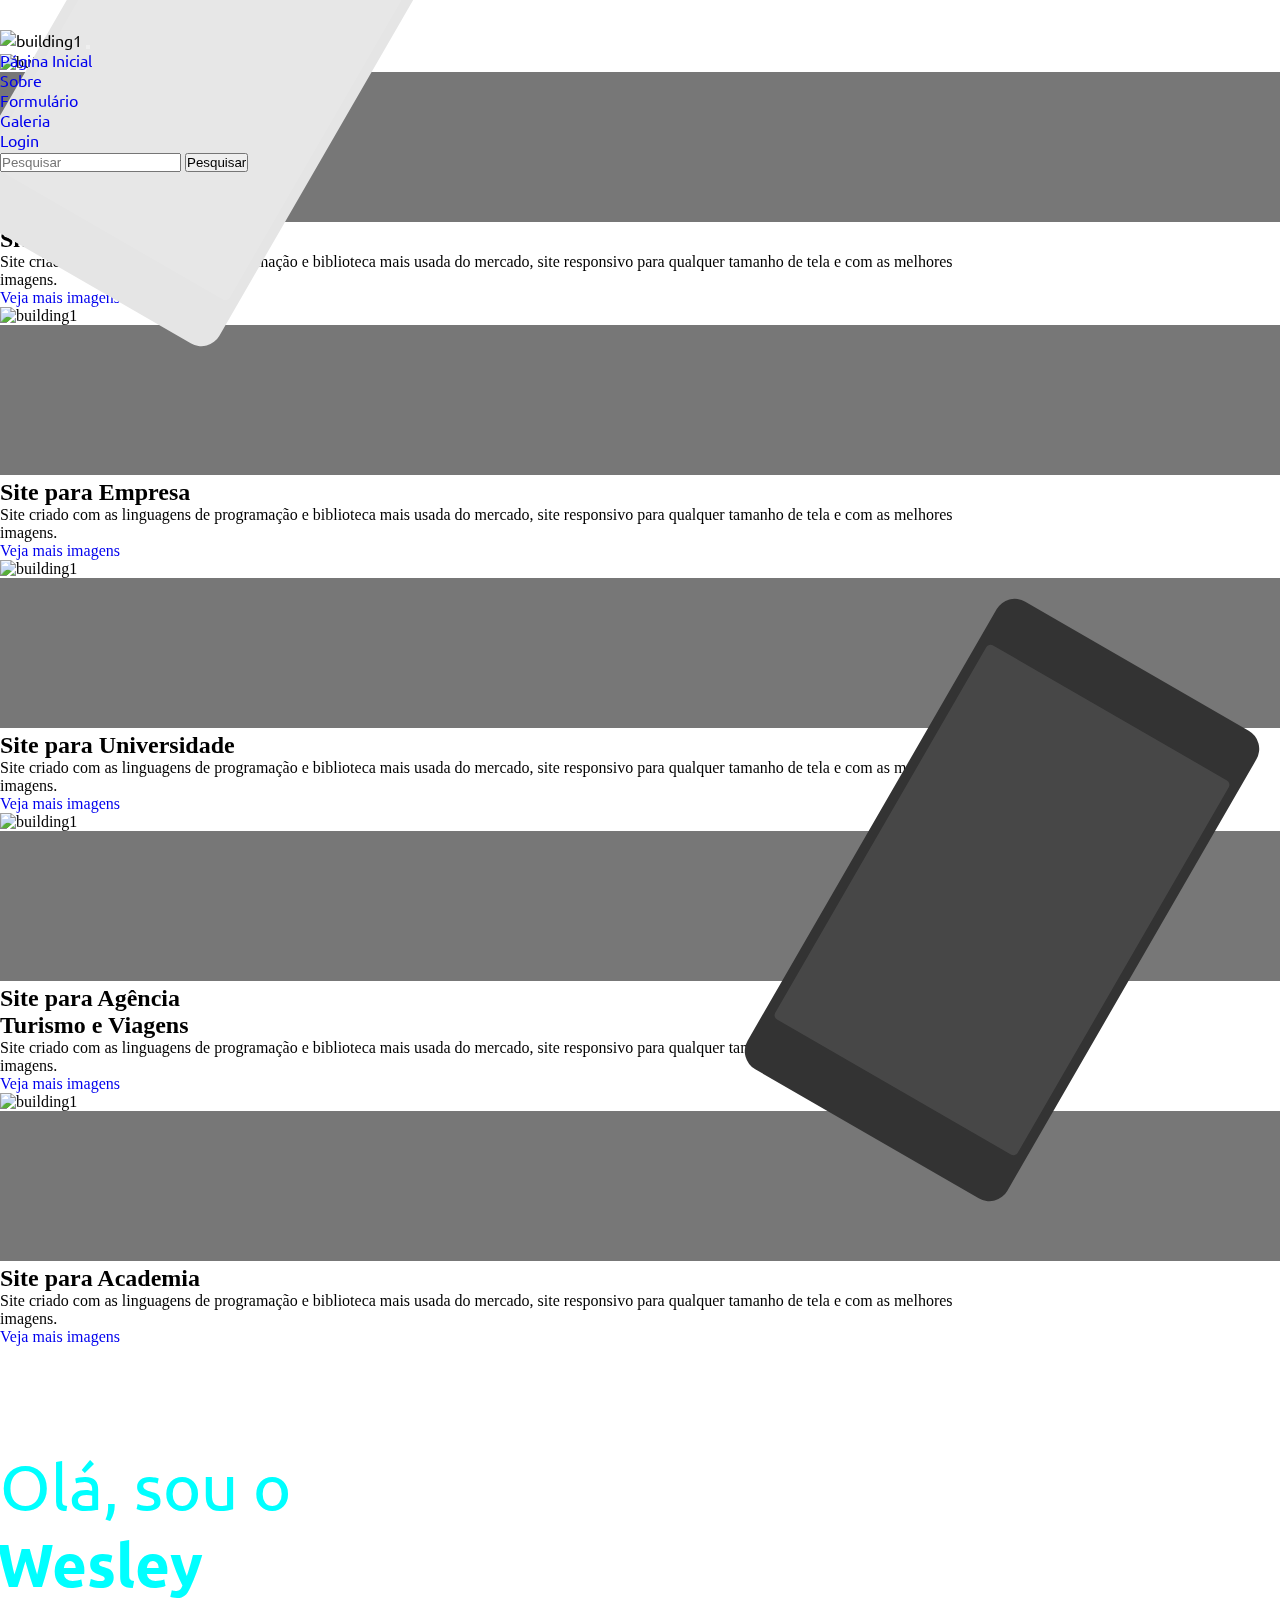
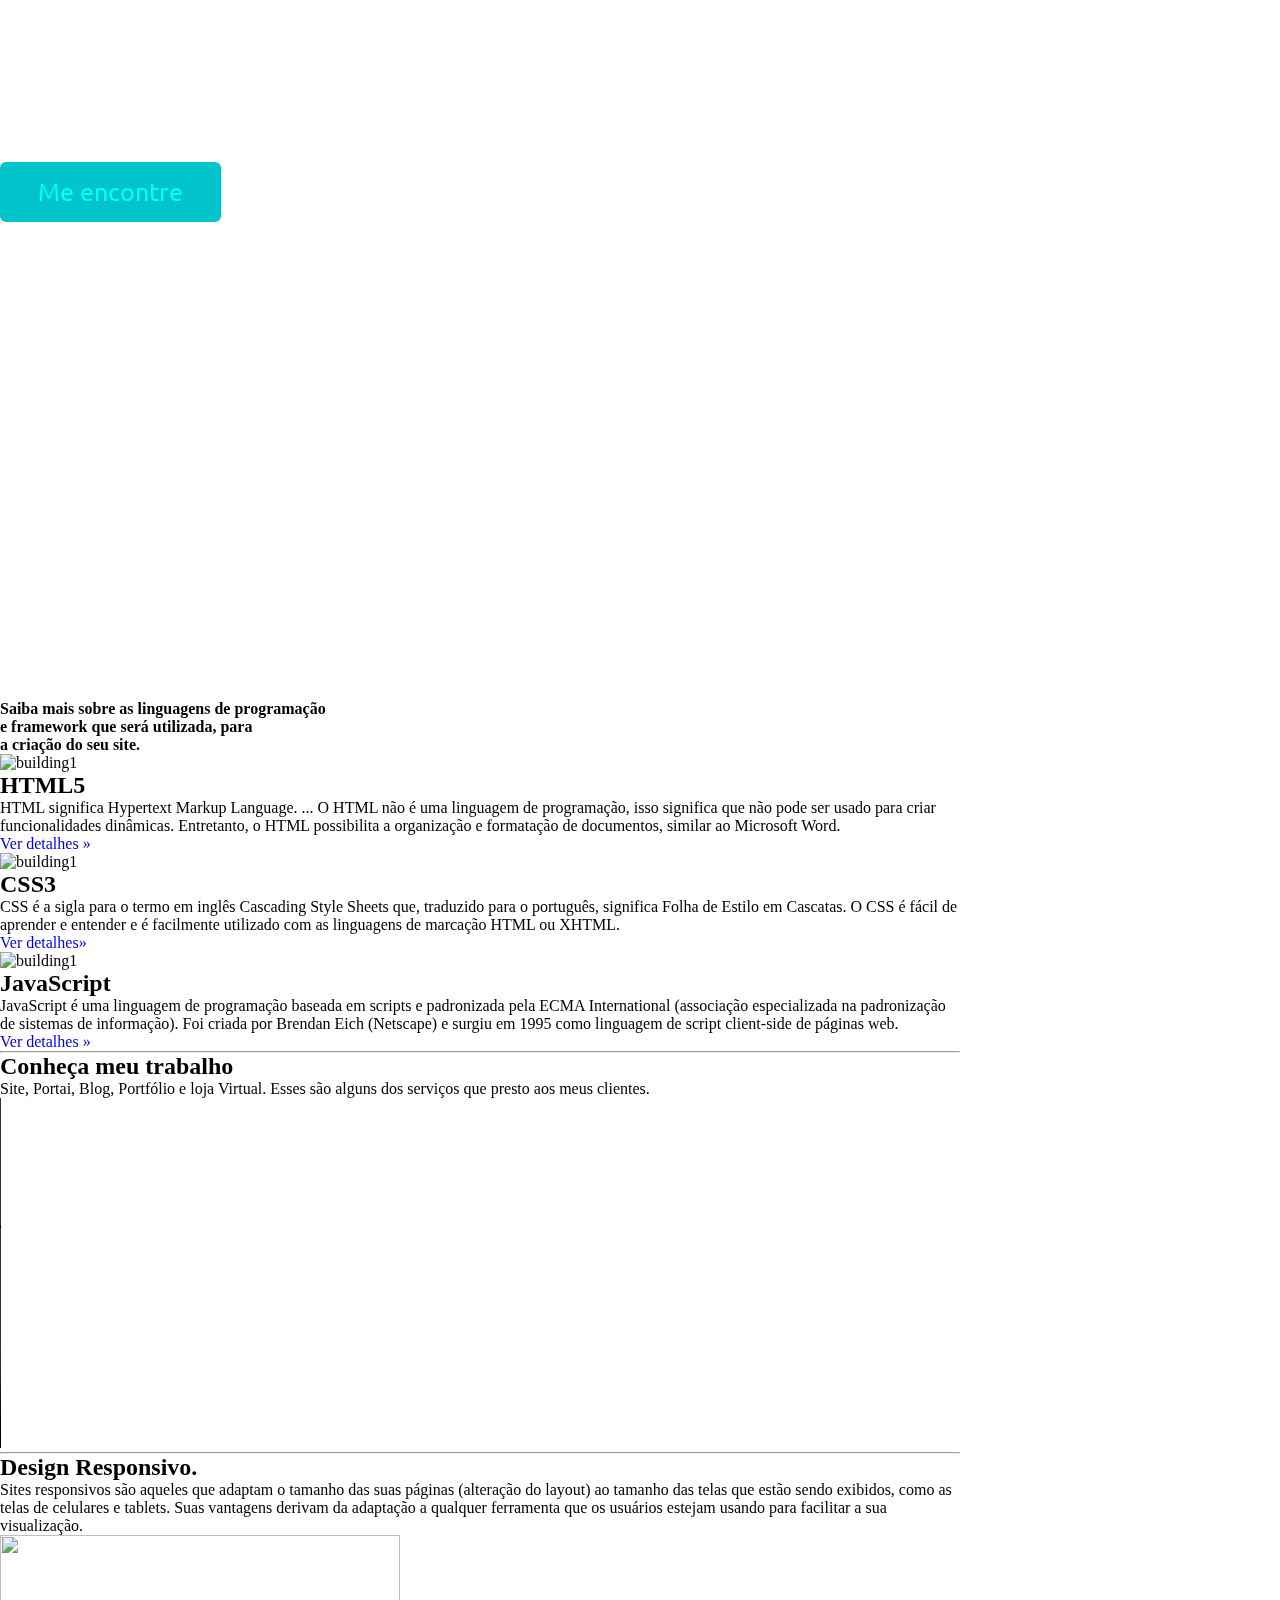
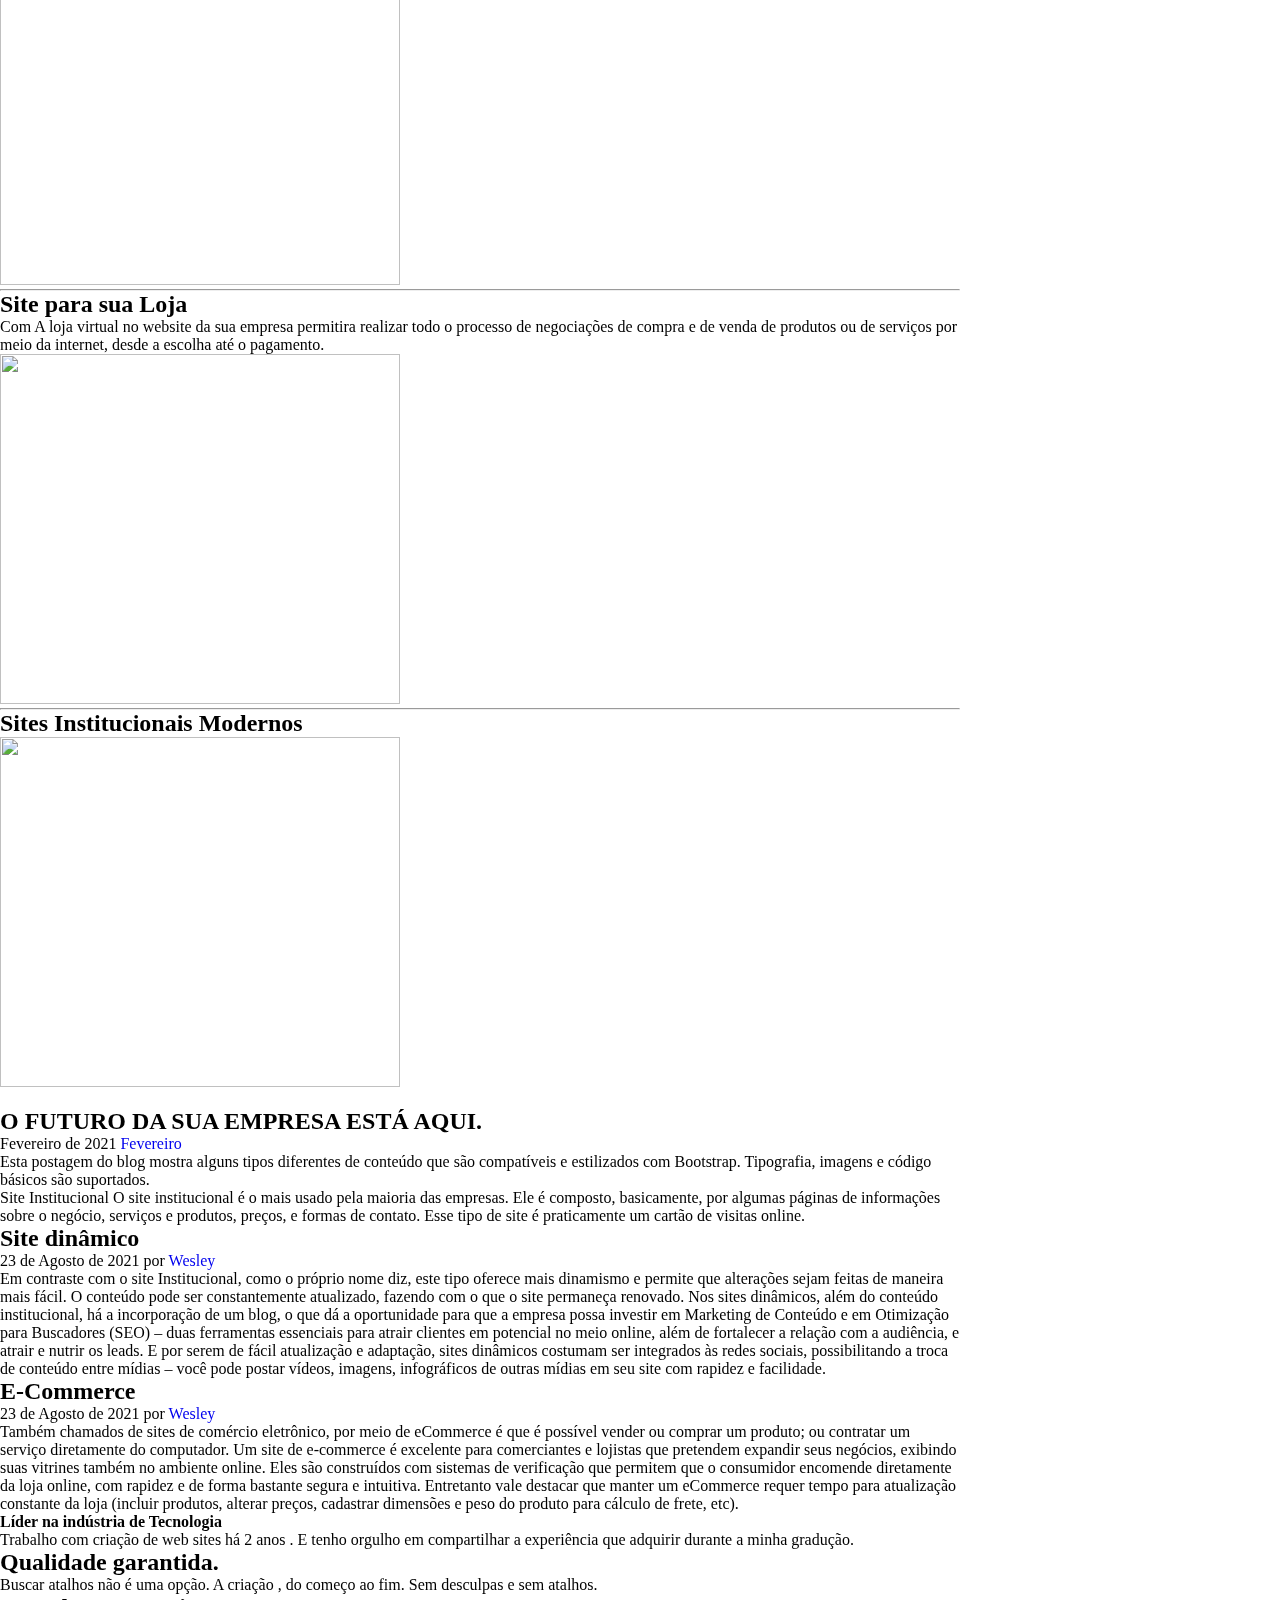
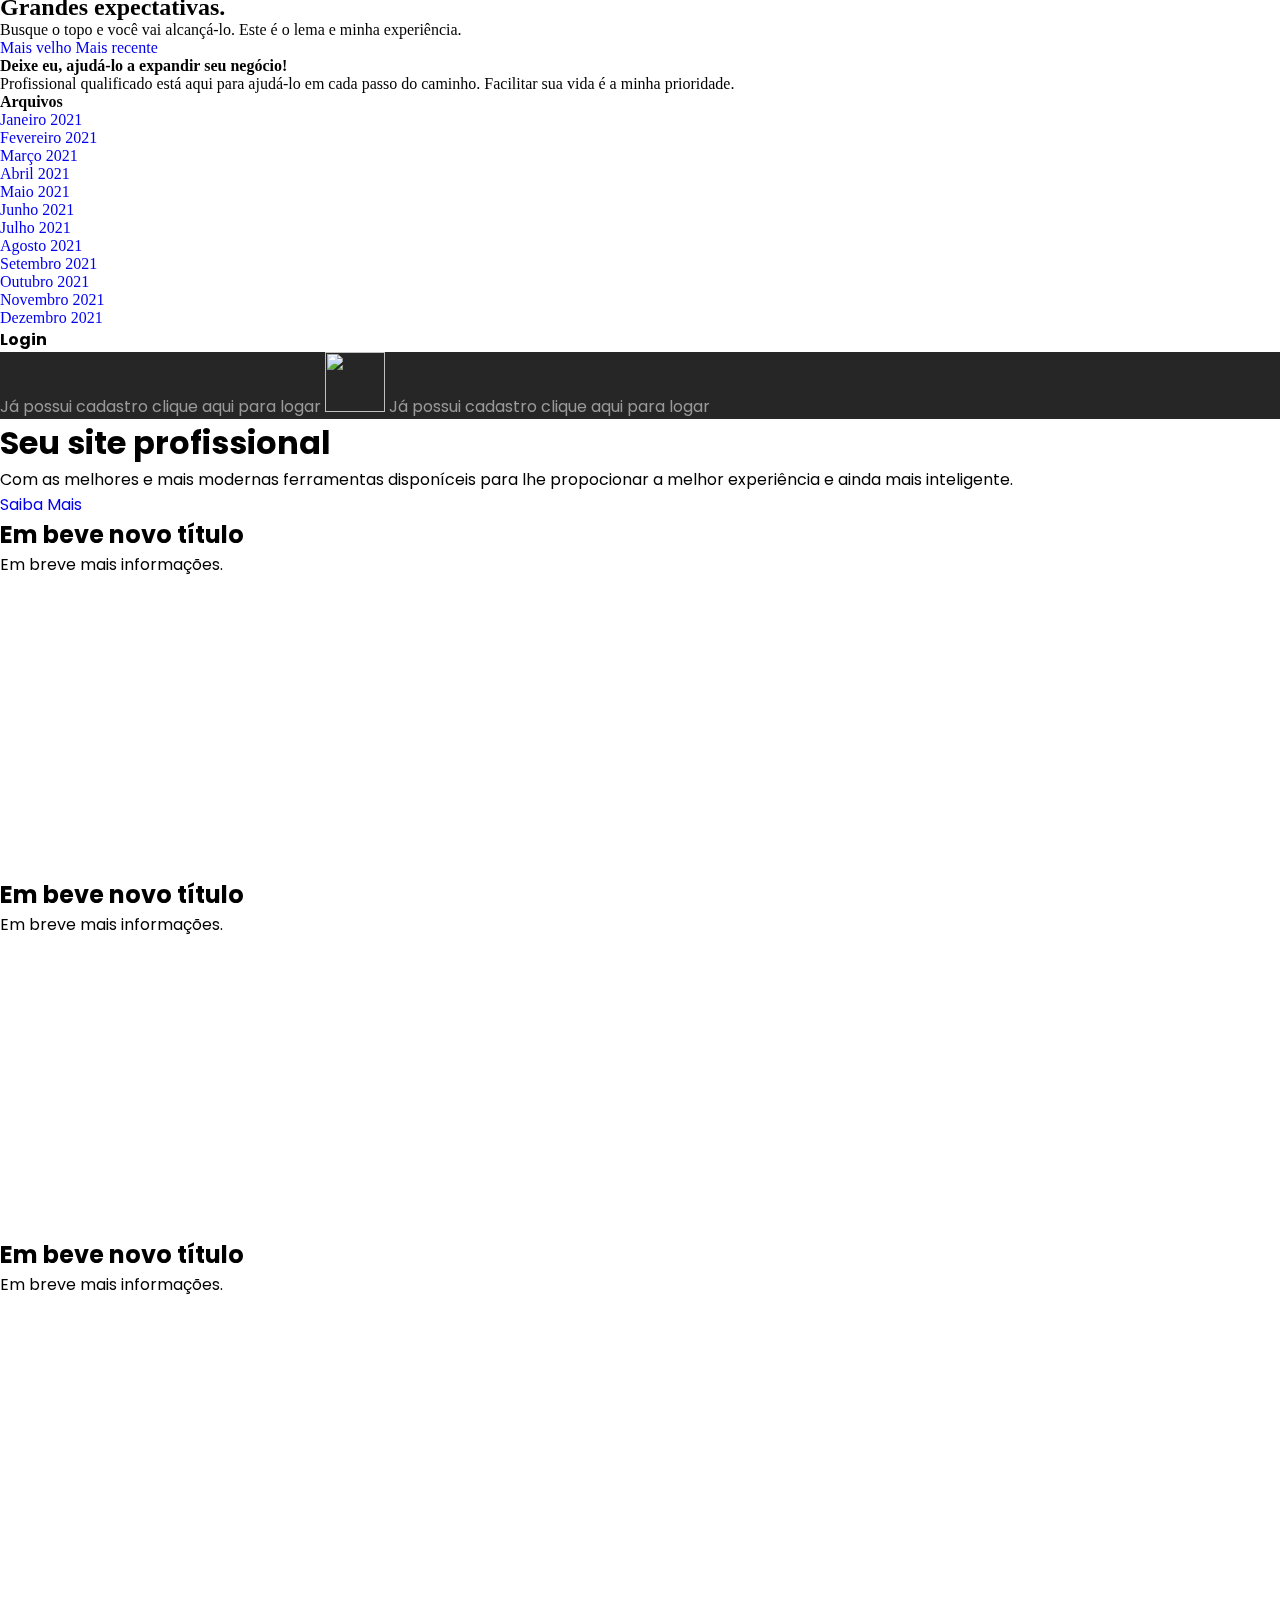
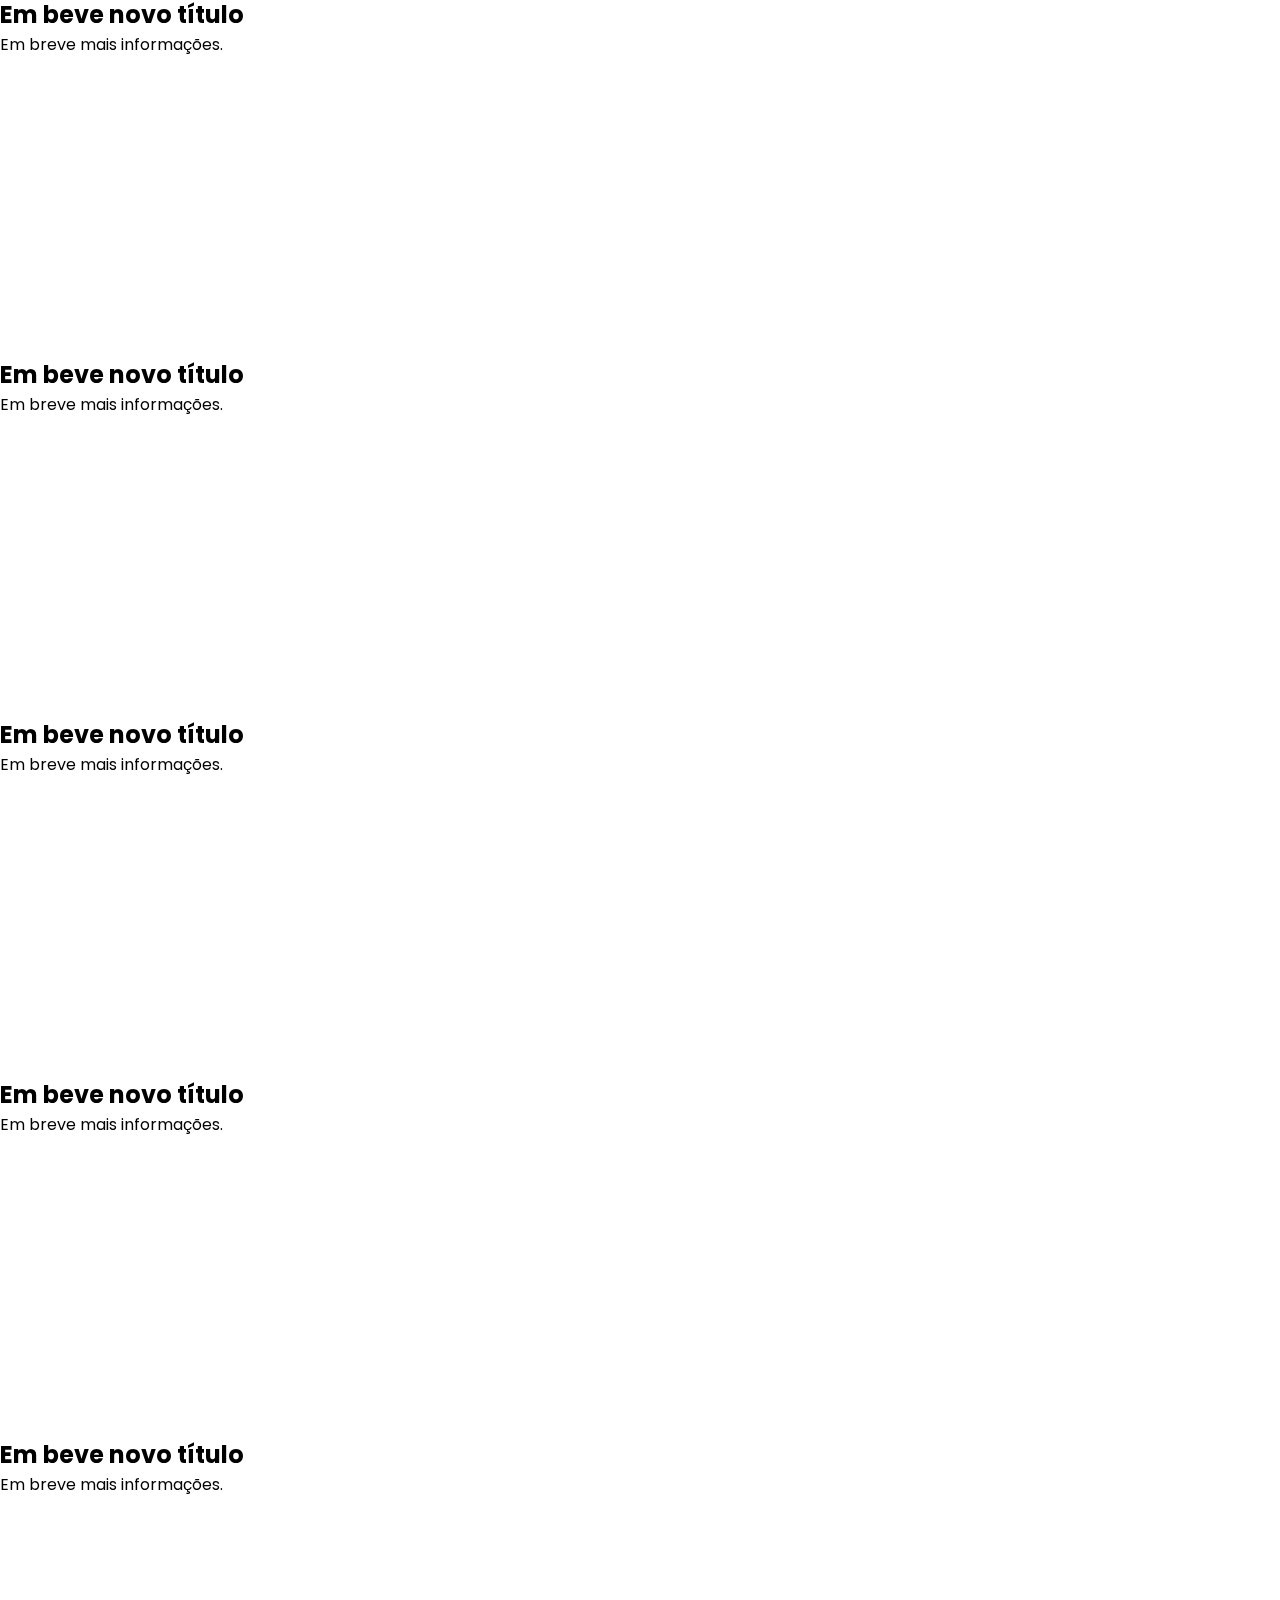
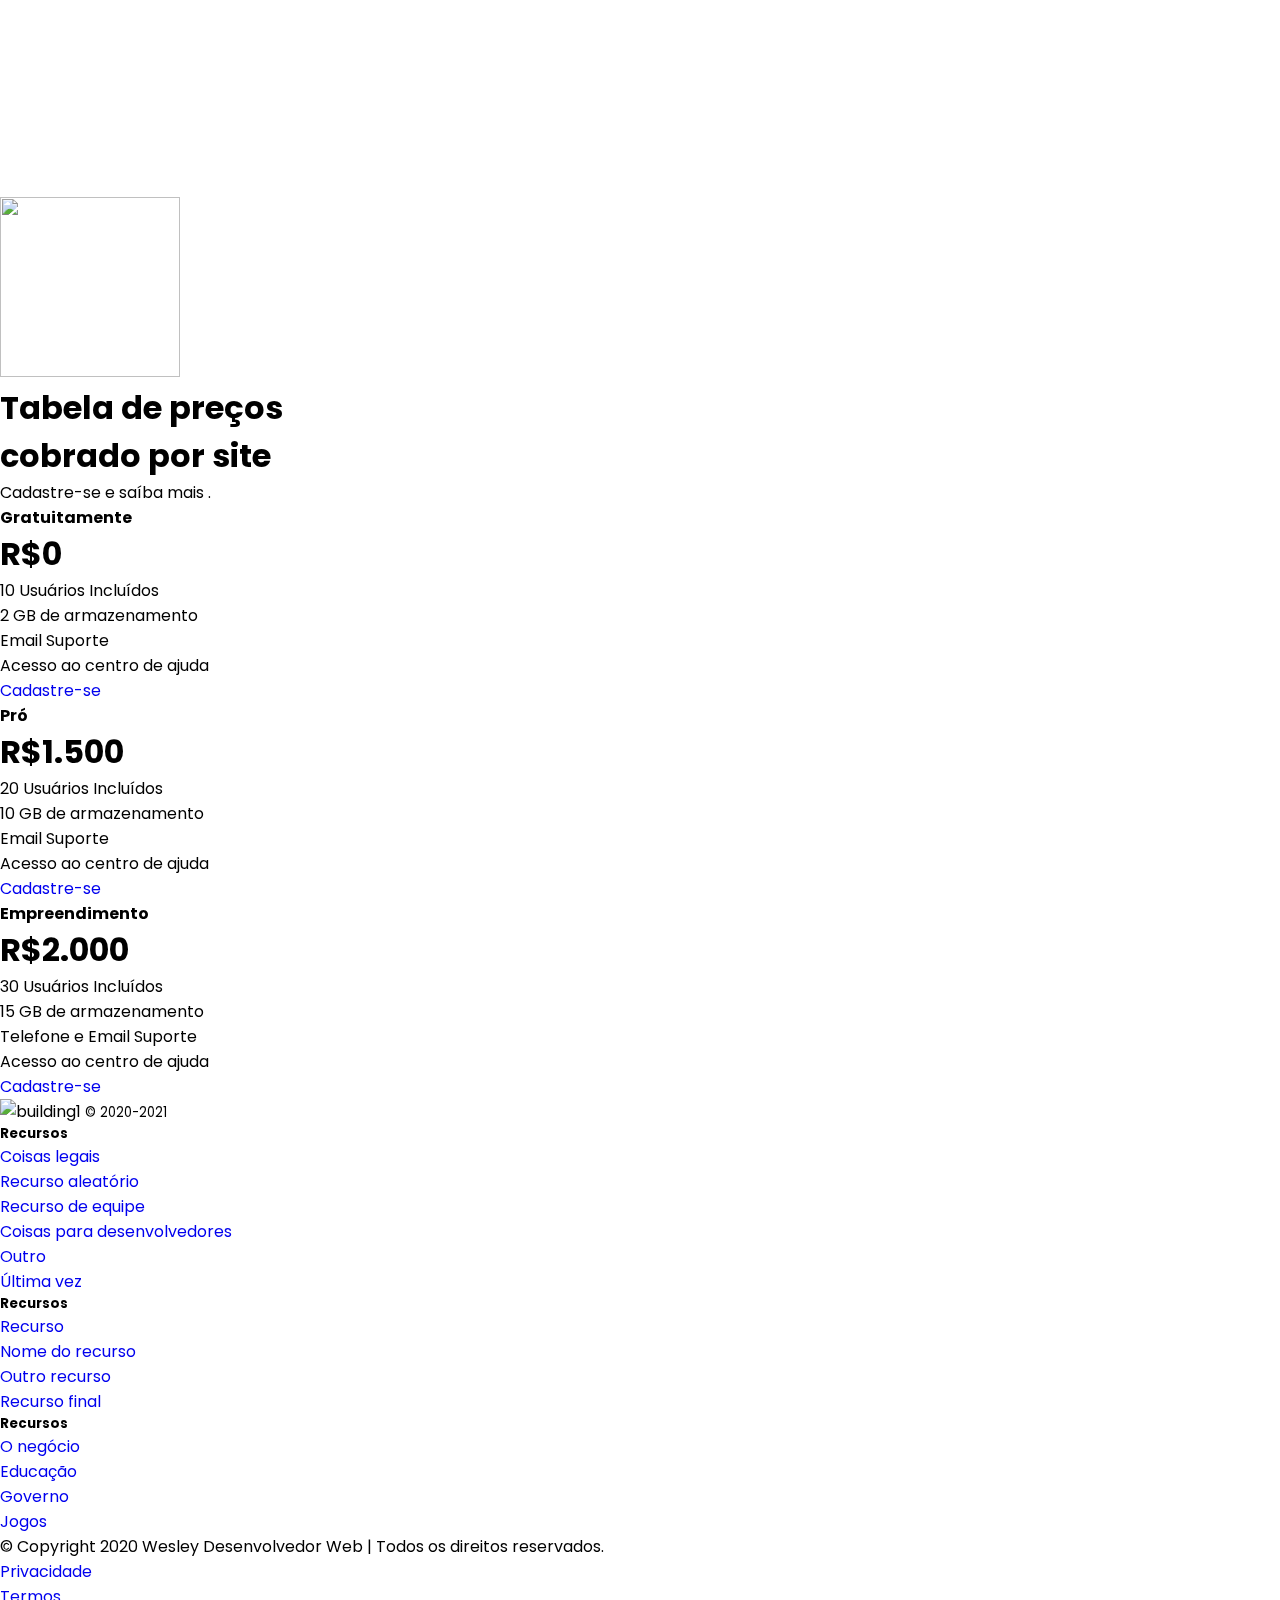
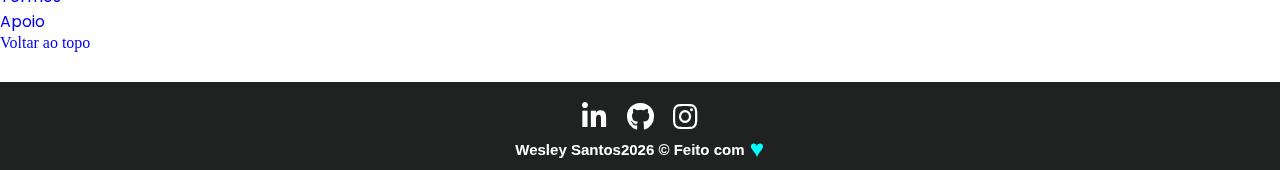
==== commit a4a606f9: "Add files via upload" ====
--- a/index.html
+++ b/index.html
@@ -20,11 +20,12 @@
    <script type="text/javascript" src="jquery-3.2.1.min.js"></script>
    <script type="text/javascript" src="js/jquery.mask.min.js"></script>
     <meta name="generator" content="Jekyll v4.1.1">
-    
+    <link rel="canonical" href="https://getbootstrap.com/docs/4.5/examples/offcanvas/">
     <title>Wesley-Desenvolvedor-Web</title>
     <link rel="canonical" href="https://getbootstrap.com/docs/4.5/examples/carousel/">
-
-    <!-- Bootstrap core CSS -->
+    <link href="../assets/dist/css/bootstrap.min.css" rel="stylesheet">
+    <link rel="stylesheet" href="offcanvas.css">
+ 
 
 
     <style>
@@ -74,6 +75,42 @@
    
     <header>
       
+
+
+      <!doctype html>
+      <html lang="en">
+        <head>
+          <meta charset="utf-8">
+          <meta name="viewport" content="width=device-width, initial-scale=1, shrink-to-fit=no">
+          <meta name="description" content="">
+          <meta name="author" content="Mark Otto, Jacob Thornton, and Bootstrap contributors">
+          <meta name="generator" content="Jekyll v4.1.1">
+          <title>Offcanvas template · Bootstrap</title>
+      
+          <link rel="canonical" href="https://getbootstrap.com/docs/4.5/examples/offcanvas/">
+      
+          <!-- Bootstrap core CSS -->
+      <link href="../assets/dist/css/bootstrap.min.css" rel="stylesheet">
+      
+          <style>
+            .bd-placeholder-img {
+              font-size: 1.125rem;
+              text-anchor: middle;
+              -webkit-user-select: none;
+              -moz-user-select: none;
+              -ms-user-select: none;
+              user-select: none;
+            }
+      
+            @media (min-width: 768px) {
+              .bd-placeholder-img-lg {
+                font-size: 3.5rem;
+              }
+            }
+          </style>
+          <!-- Custom styles for this template -->
+         
+        </head>   
   <nav class="navbar navbar-expand-md navbar-dark fixed-top bg-white">
     <img src="wesley-removebg-preview.png" alt="building1" width="130" height="130" />
 
@@ -104,7 +141,6 @@
       </form>
     </div>
   </nav>
-
 </header>
 
 <main role="main">
@@ -204,12 +240,32 @@
       <span class="sr-only">Próximo</span>
     </a>
   </div>
+
      
-
+    <!-- home section start -->
+    <div class="container">
+    
+    <section class="home" id="home">
+   
+            <div class="home-content">
+                <div class="text-1">Olá, sou o</div>
+                <div class="text-2">Wesley</div>
+                <div class="text-3"><span class="typing"></span></div>
+                <a href="https://www.linkedin.com/in/wesley-bento-dos-santos-9b66a3128/" target="_blank">Me encontre</a>
+            </div>
+          </div>
+      </div>
+
+   
 
    <!-- Marketing messaging and featurettes
   ================================================== -->
   <!-- Wrap the rest of the page in another container to center all the content. -->
+  <br>
+  <br>
+  <br>
+  <div class="container">
+  
   <div class="container marketing">
     <h4>Saiba mais sobre as linguagens de programação <br> e framework que será utilizada, para <br> a criação do seu site.</h4>
 
@@ -677,6 +733,7 @@
 <script src="https://cdnjs.cloudflare.com/ajax/libs/popper.js/1.14.3/umd/popper.min.js" integrity="sha384-ZMP7rVo3mIykV+2+9J3UJ46jBk0WLaUAdn689aCwoqbBJiSnjAK/l8WvCWPIPm49" crossorigin="anonymous"></script>
 <script src="https://stackpath.bootstrapcdn.com/bootstrap/4.1.3/js/bootstrap.min.js" integrity="sha384-ChfqqxuZUCnJSK3+MXmPNIyE6ZbWh2IMqE241rYiqJxyMiZ6OW/JmZQ5stwEULTy" crossorigin="anonymous"></script>
 <script src="javascritp.js"></script>
+<script src="offcanvas.js"></script>
 <footer class="main center">
   <div class="icon center">
       <a class="fab fa-linkedin fa-2x" href="https://www.linkedin.com/in/wesley-bento-dos-santos-9b66a3128/" target="_blank"></a>
@@ -694,4 +751,5 @@
 
 <script type="text/javascript" src="js/jquery.mask.min.js"></script>
 
+
 </html>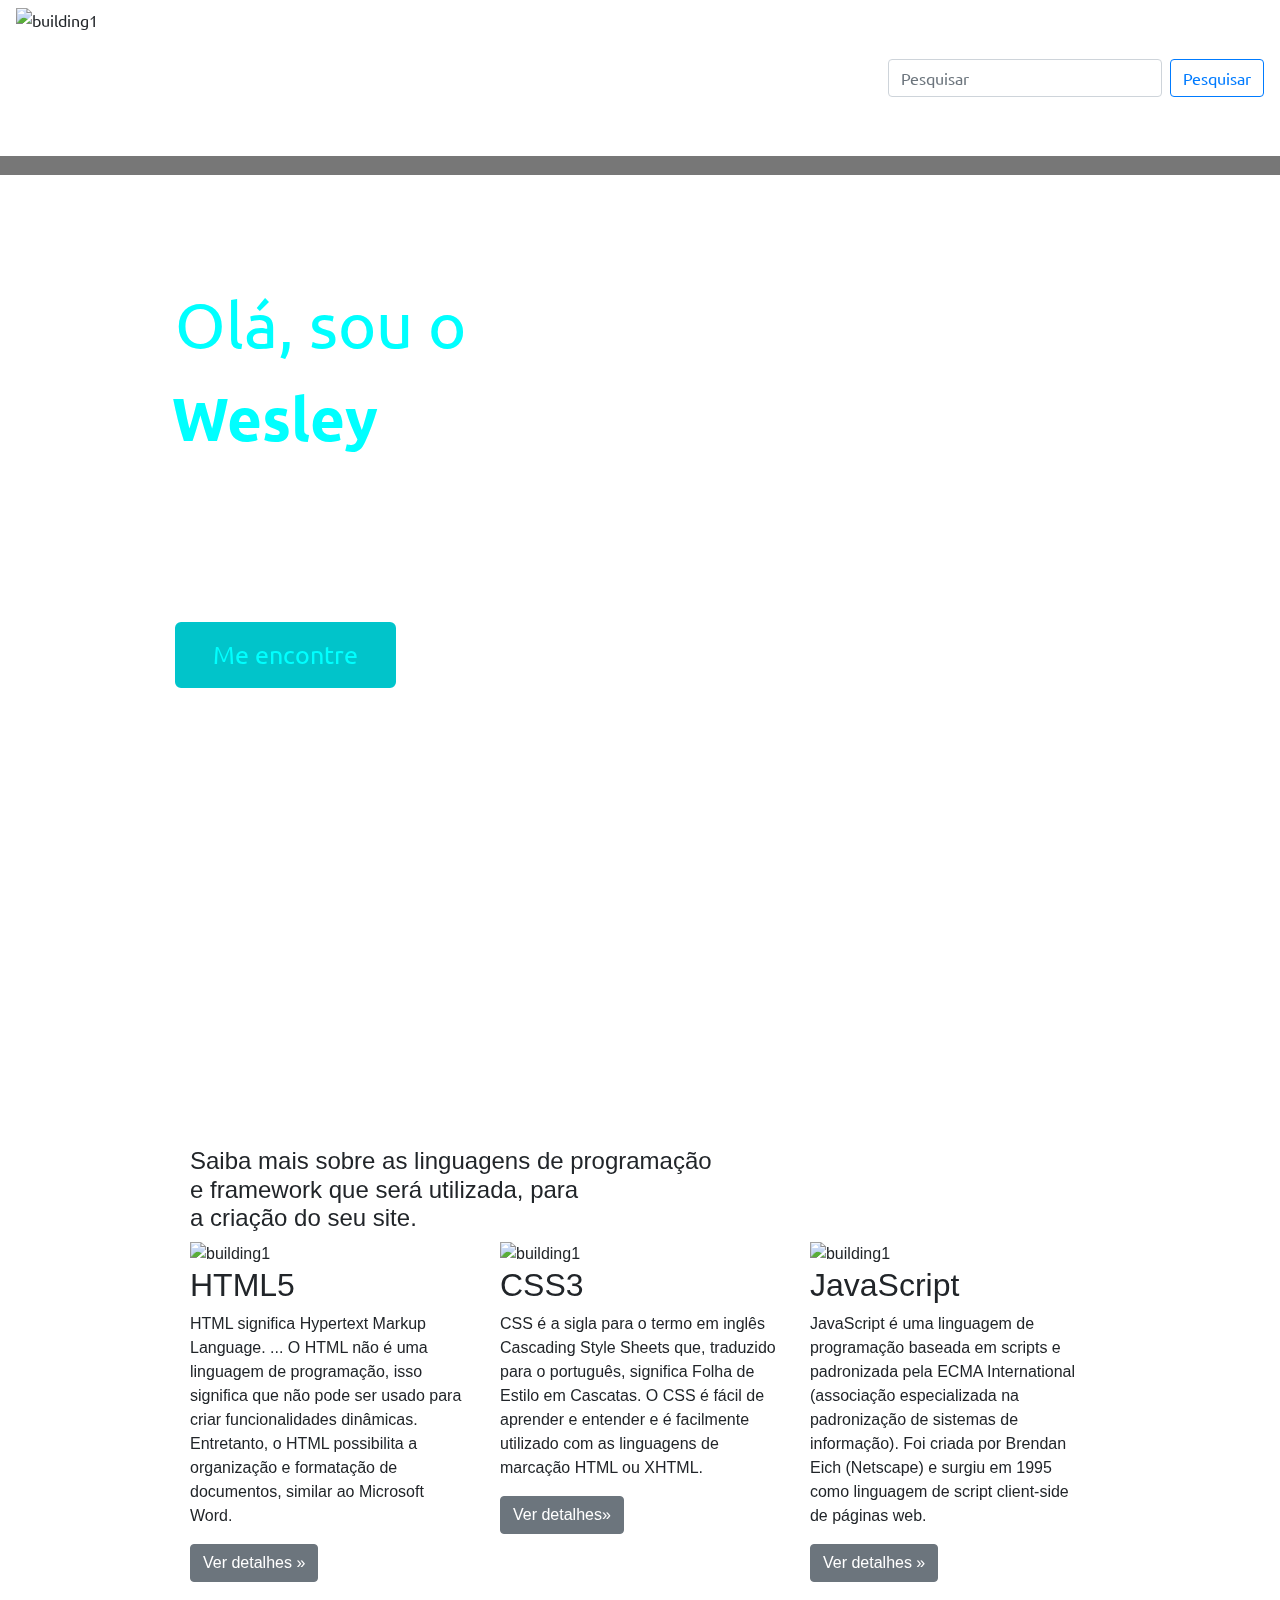
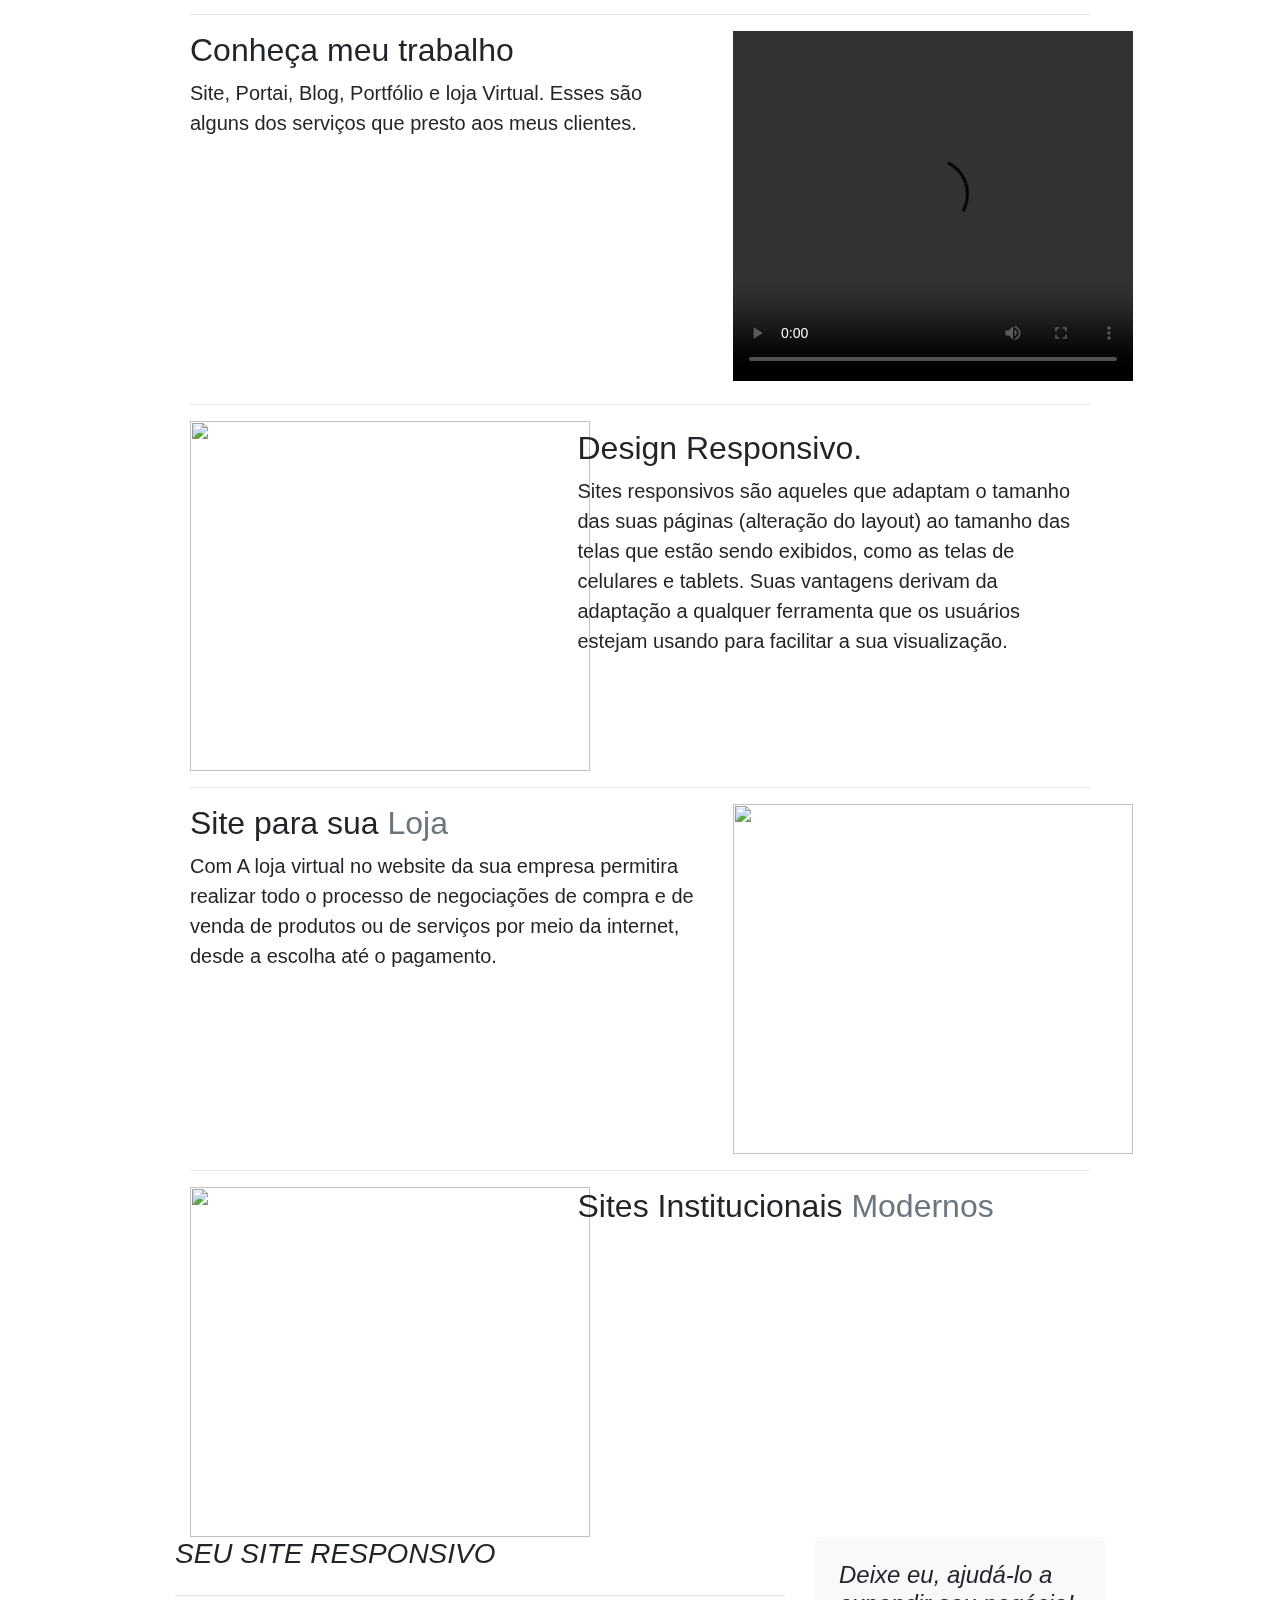
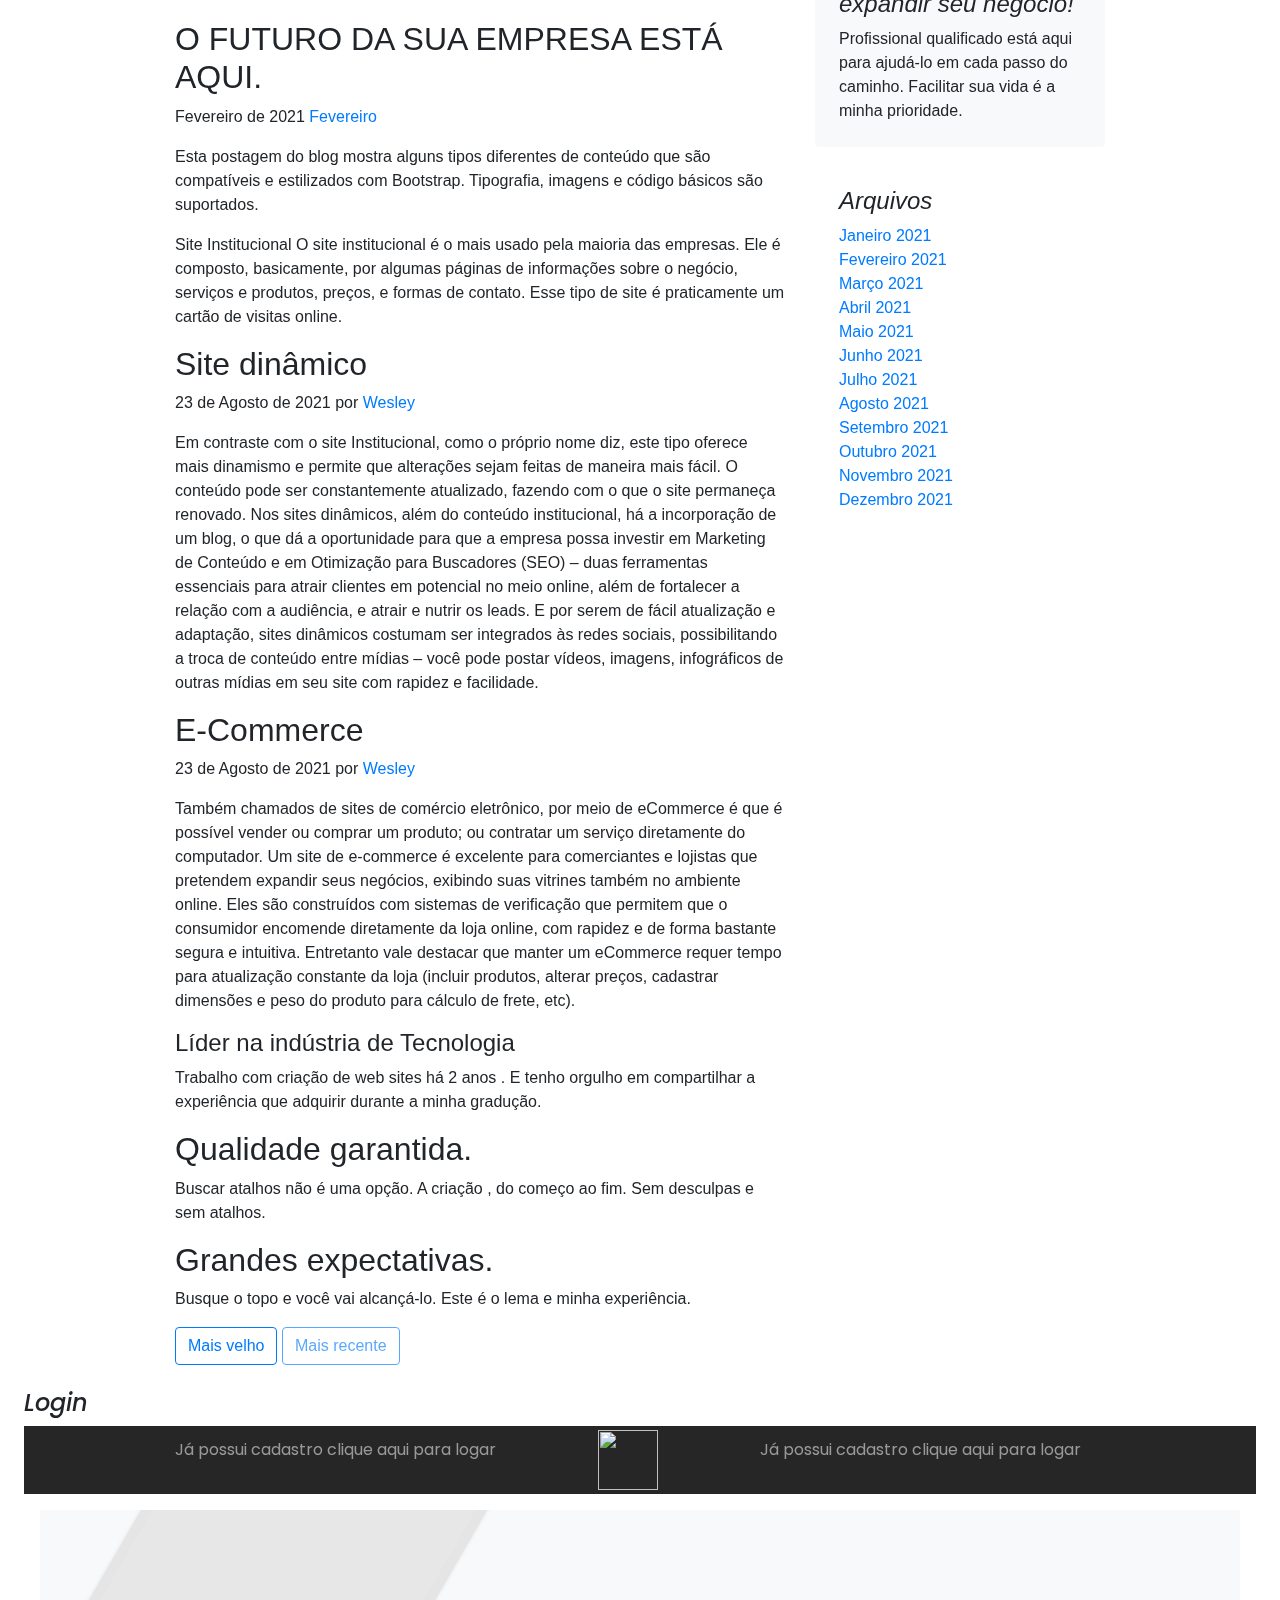
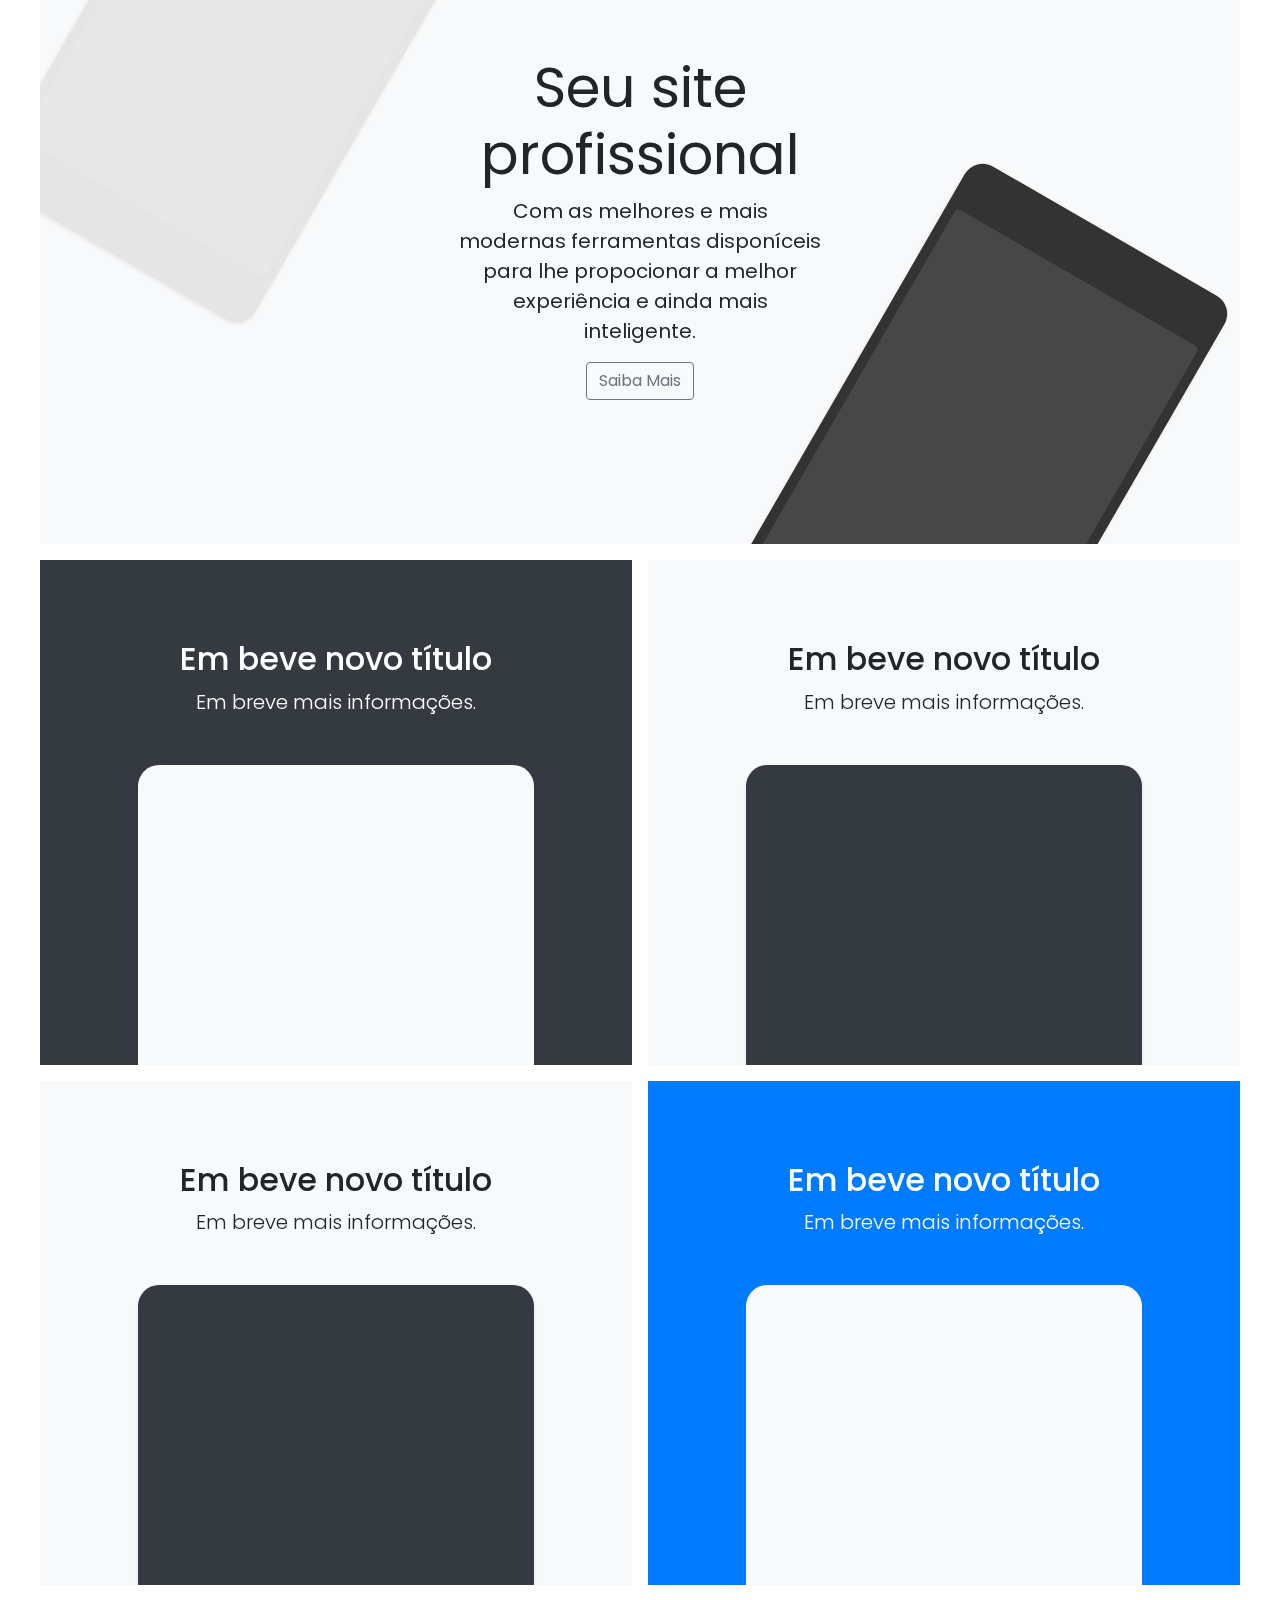
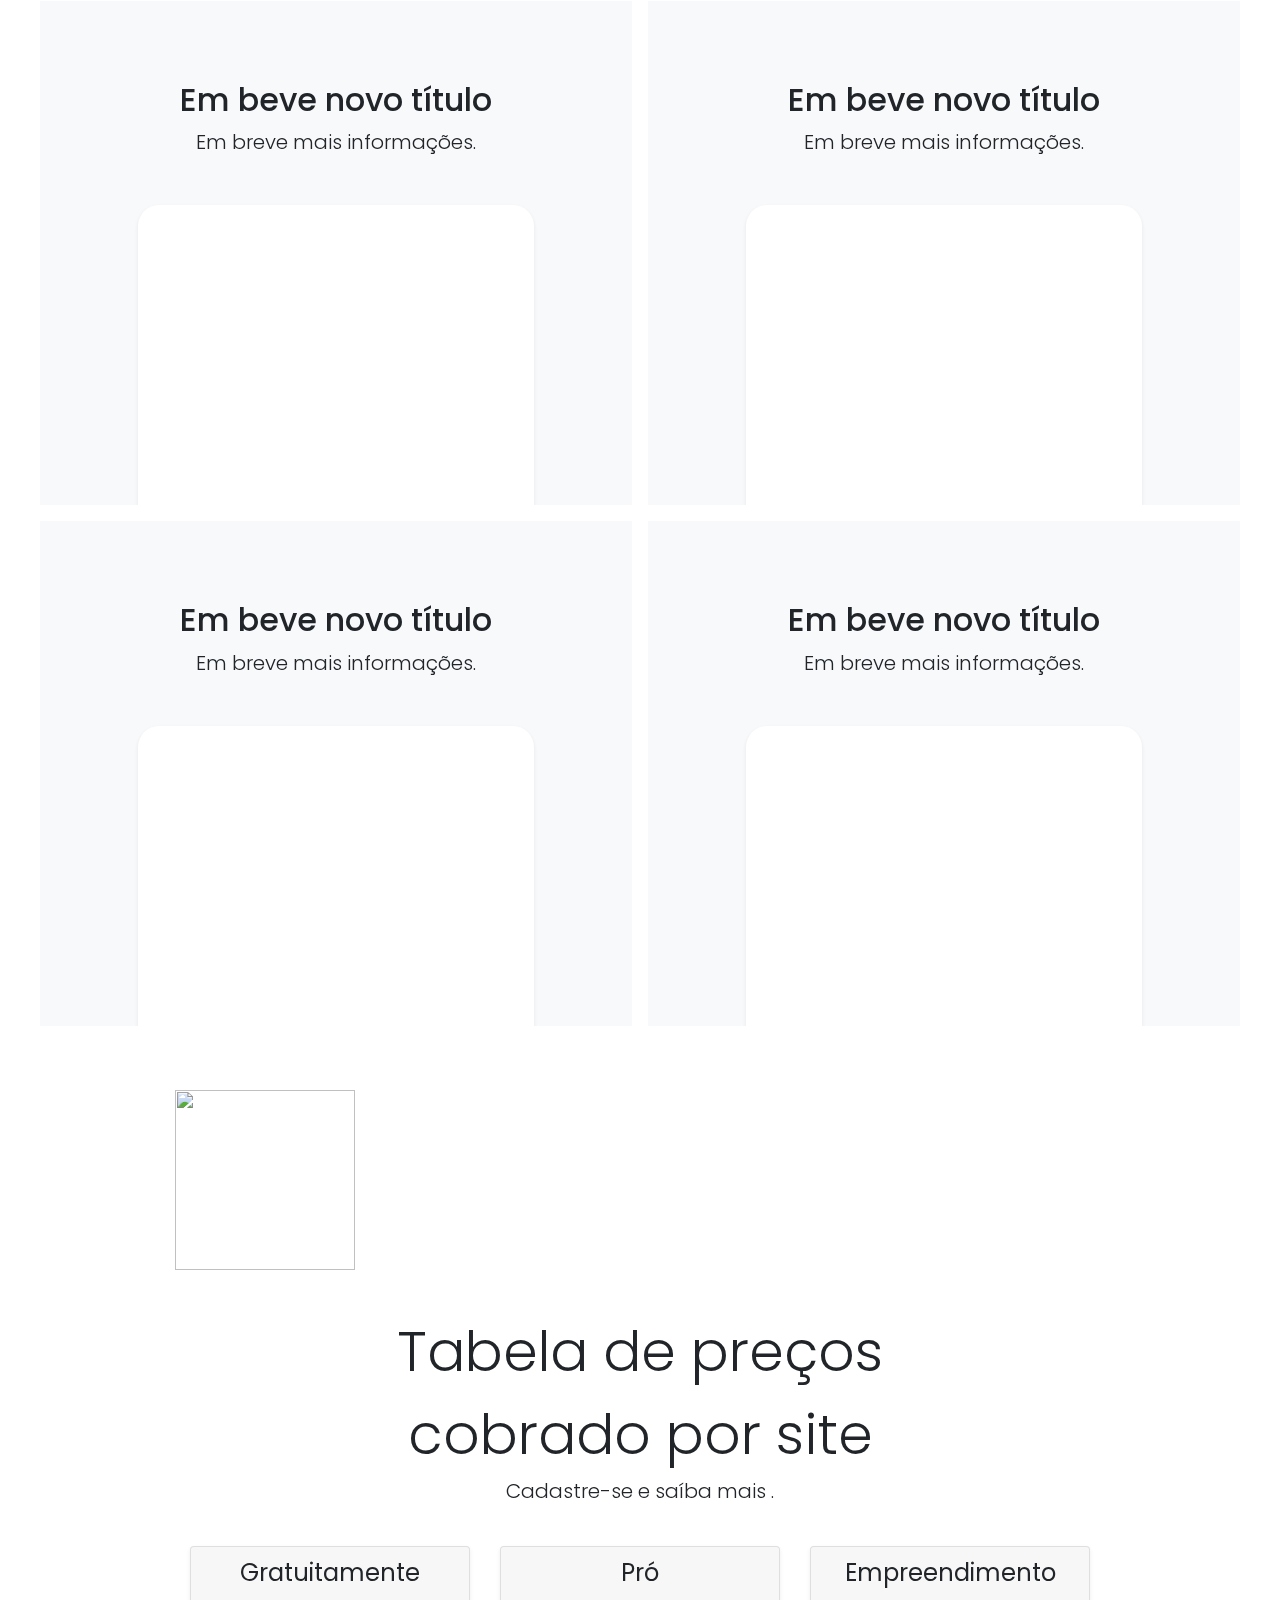
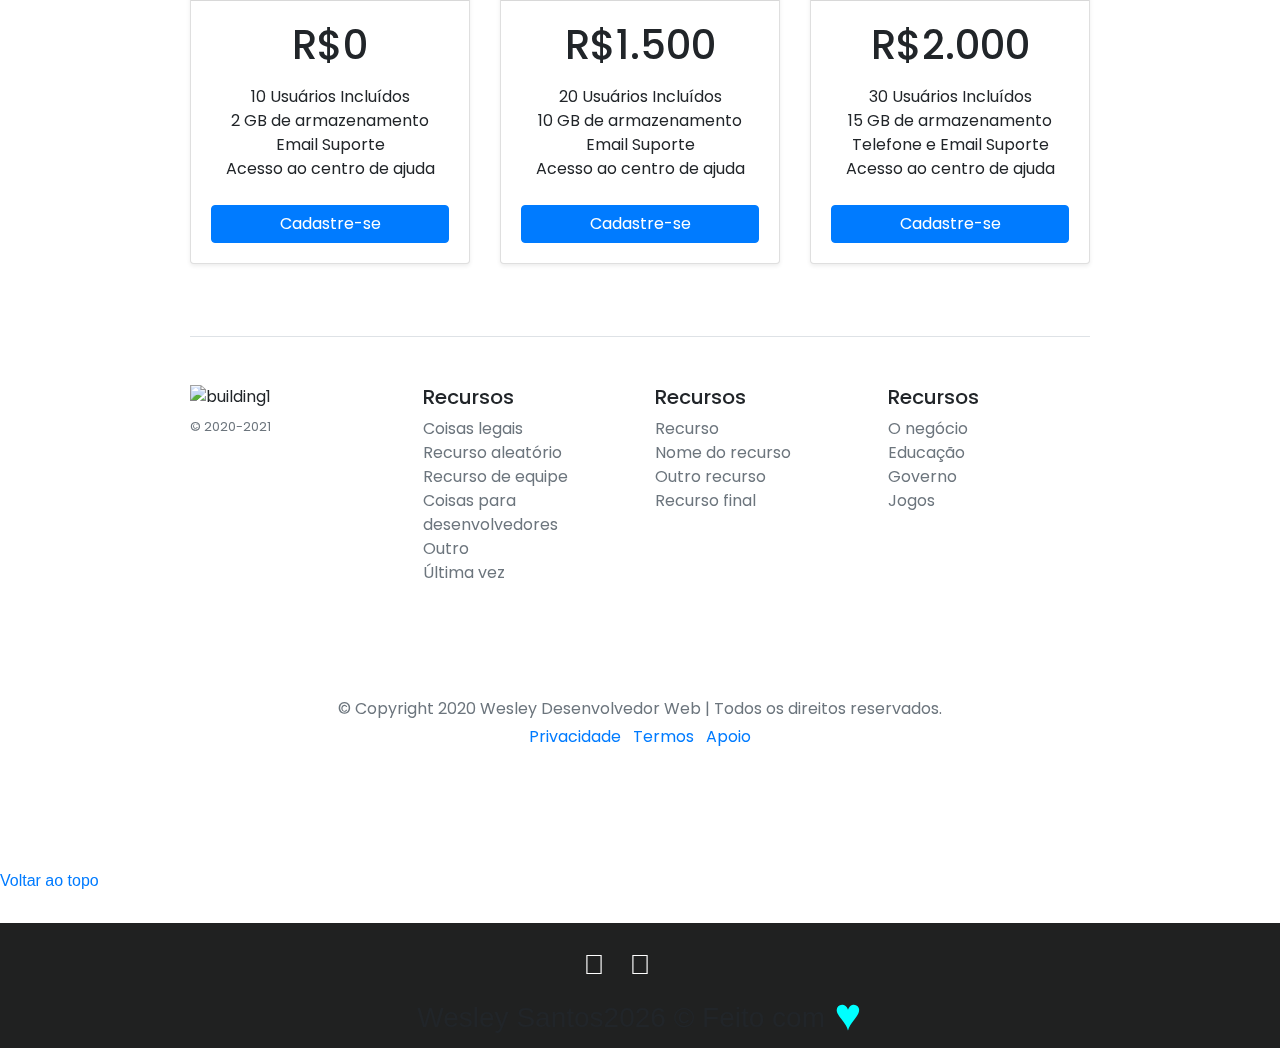
==== commit 269a3c61: "Add files via upload" ====
--- a/index.html
+++ b/index.html
@@ -7,26 +7,23 @@
     <meta name="author" content="Mark Otto, Jacob Thornton, and Bootstrap contributors">
     <link rel="stylesheet" href="https://stackpath.bootstrapcdn.com/bootstrap/4.1.3/css/bootstrap.min.css" integrity="sha384-MCw98/SFnGE8fJT3GXwEOngsV7Zt27NXFoaoApmYm81iuXoPkFOJwJ8ERdknLPMO" crossorigin="anonymous">
     <link rel="stylesheet" href="style.css">
-    <link rel="stylesheet" href="/owl/owl.carousel.min.css">
-    <link rel="stylesheet" href="/owl/owl.theme.default.min.css">
-    <link rel="stylesheet" href="https://cdnjs.cloudflare.com/ajax/libs/font-awesome/5.15.2/css/all.min.css"/>
-    <script src="https://code.jquery.com/jquery-3.5.1.min.js"></script>
-    <script src="https://cdnjs.cloudflare.com/ajax/libs/typed.js/2.0.11/typed.min.js"></script>
-    <script src="https://cdnjs.cloudflare.com/ajax/libs/waypoints/4.0.1/jquery.waypoints.min.js"></script>
-    <script src="https://cdnjs.cloudflare.com/ajax/libs/OwlCarousel2/2.3.4/owl.carousel.min.js"></script>
-    <link rel="stylesheet" href="https://cdnjs.cloudflare.com/ajax/libs/OwlCarousel2/2.3.4/assets/owl.carousel.min.css"/>
+ <link rel="stylesheet" href="https://stackpath.bootstrapcdn.com/bootstrap/4.3.1/css/bootstrap.min.css"
+ integrity="sha384-ggOyR0iXCbMQv3Xipma34MD+dH/1fQ784/j6cY/iJTQUOhcWr7x9JvoRxT2MZw1T" crossorigin="anonymous">
+ <link href="//maxcdn.bootstrapcdn.com/font-awesome/4.2.0/css/font-awesome.min.css" rel="stylesheet">
+ <link rel="stylesheet" href="https://cdnjs.cloudflare.com/ajax/libs/font-awesome/4.7.0/css/font-awesome.min.css">
+ <link rel="stylesheet" href="https://maxcdn.bootstrapcdn.com/bootstrap/4.0.0/css/bootstrap.min.css"
+   integrity="sha384-Gn5384xqQ1aoWXA+058RXPxPg6fy4IWvTNh0E263XmFcJlSAwiGgFAW/dAiS6JXm" crossorigin="anonymous">
    <link href="//maxcdn.bootstrapcdn.com/font-awesome/4.2.0/css/font-awesome.min.css" rel="stylesheet">
    <link rel="stylesheet" href="https://cdnjs.cloudflare.com/ajax/libs/font-awesome/4.7.0/css/font-awesome.min.css">
    <script type="text/javascript" src="jquery-3.2.1.min.js"></script>
    <script type="text/javascript" src="js/jquery.mask.min.js"></script>
     <meta name="generator" content="Jekyll v4.1.1">
-    <link rel="canonical" href="https://getbootstrap.com/docs/4.5/examples/offcanvas/">
+    
     <title>Wesley-Desenvolvedor-Web</title>
     <link rel="canonical" href="https://getbootstrap.com/docs/4.5/examples/carousel/">
-    <link href="../assets/dist/css/bootstrap.min.css" rel="stylesheet">
-    <link rel="stylesheet" href="offcanvas.css">
- 
-
+
+    <!-- Bootstrap core CSS -->
+<link href="../assets/dist/css/bootstrap.min.css" rel="stylesheet">
 
     <style>
       .bd-placeholder-img {
@@ -46,7 +43,6 @@
     </style>
     <!-- Custom styles for this template -->
     <link href="estilo.css" rel="stylesheet">
-    <link href="style.css" rel="stylesheet">
     
 <!-- Injecting site-wide to the head -->
 <!-- GetButton.io widget -->
@@ -75,44 +71,10 @@
    
     <header>
       
-
-
-      <!doctype html>
-      <html lang="en">
-        <head>
-          <meta charset="utf-8">
-          <meta name="viewport" content="width=device-width, initial-scale=1, shrink-to-fit=no">
-          <meta name="description" content="">
-          <meta name="author" content="Mark Otto, Jacob Thornton, and Bootstrap contributors">
-          <meta name="generator" content="Jekyll v4.1.1">
-          <title>Offcanvas template · Bootstrap</title>
-      
-          <link rel="canonical" href="https://getbootstrap.com/docs/4.5/examples/offcanvas/">
-      
-          <!-- Bootstrap core CSS -->
-      <link href="../assets/dist/css/bootstrap.min.css" rel="stylesheet">
-      
-          <style>
-            .bd-placeholder-img {
-              font-size: 1.125rem;
-              text-anchor: middle;
-              -webkit-user-select: none;
-              -moz-user-select: none;
-              -ms-user-select: none;
-              user-select: none;
-            }
-      
-            @media (min-width: 768px) {
-              .bd-placeholder-img-lg {
-                font-size: 3.5rem;
-              }
-            }
-          </style>
-          <!-- Custom styles for this template -->
-         
-        </head>   
   <nav class="navbar navbar-expand-md navbar-dark fixed-top bg-white">
-    <img src="wesley-removebg-preview.png" alt="building1" width="130" height="130" />
+    
+
+    <img src="wesley-removebg-preview.png" alt="building1" width="140" height="140" />
 
     <button class="navbar-toggler" type="button" data-toggle="collapse" data-target="#navbarCollapse" aria-controls="navbarCollapse" aria-expanded="false" aria-label="Toggle navigation">
       <span class="navbar-toggler-icon"></span>
@@ -126,7 +88,7 @@
           <a class="nav-link" href="sobre mim.html">Sobre</a>
         </li>
         <li class="nav-item">
-          <a class="nav-link" href="formulario.html">Formulário</a>
+          <a class="nav-link" href="formularios.html">Formulário</a>
         </li>
         <li class="nav-item">
           <a class="nav-link" href="album.html">Galeria</a>
@@ -142,7 +104,6 @@
     </div>
   </nav>
 </header>
-
 <main role="main">
   <div id="myCarousel" class="carousel slide" data-ride="carousel">
     <ol class="carousel-indicators">
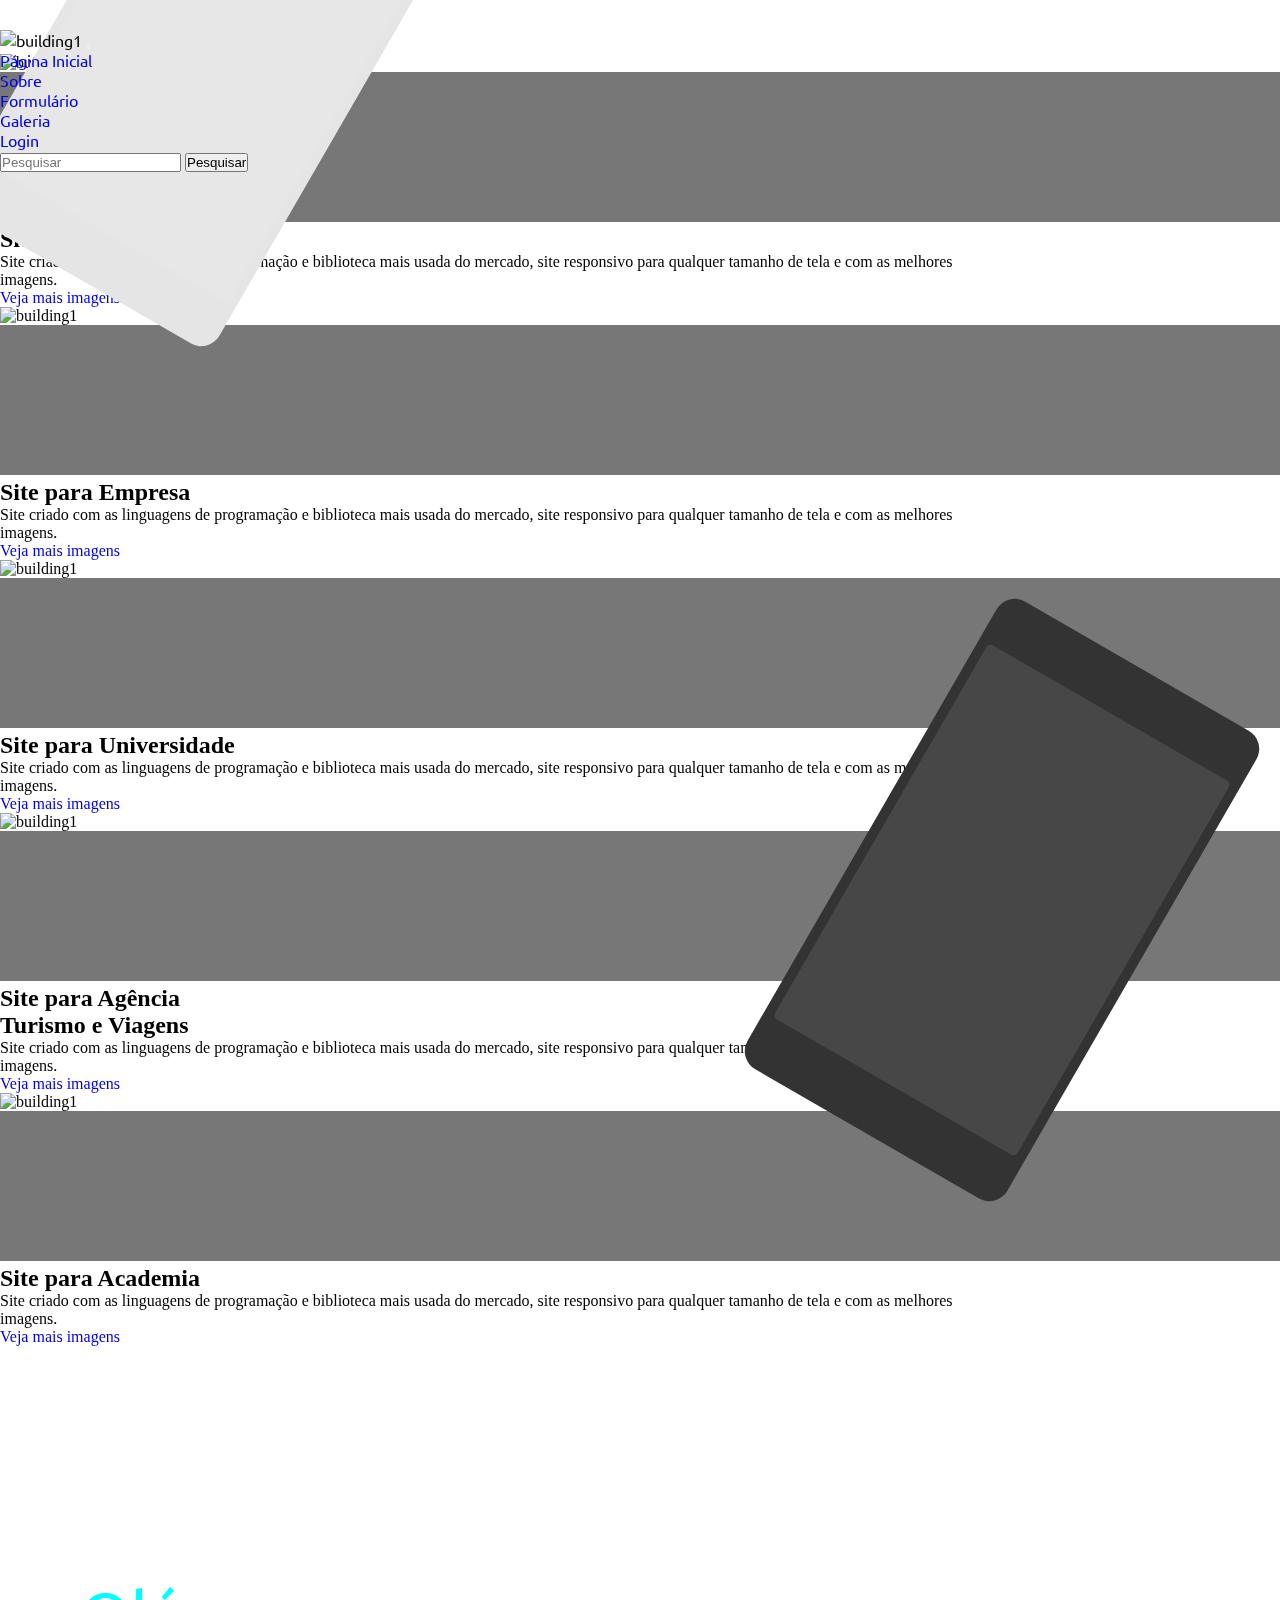
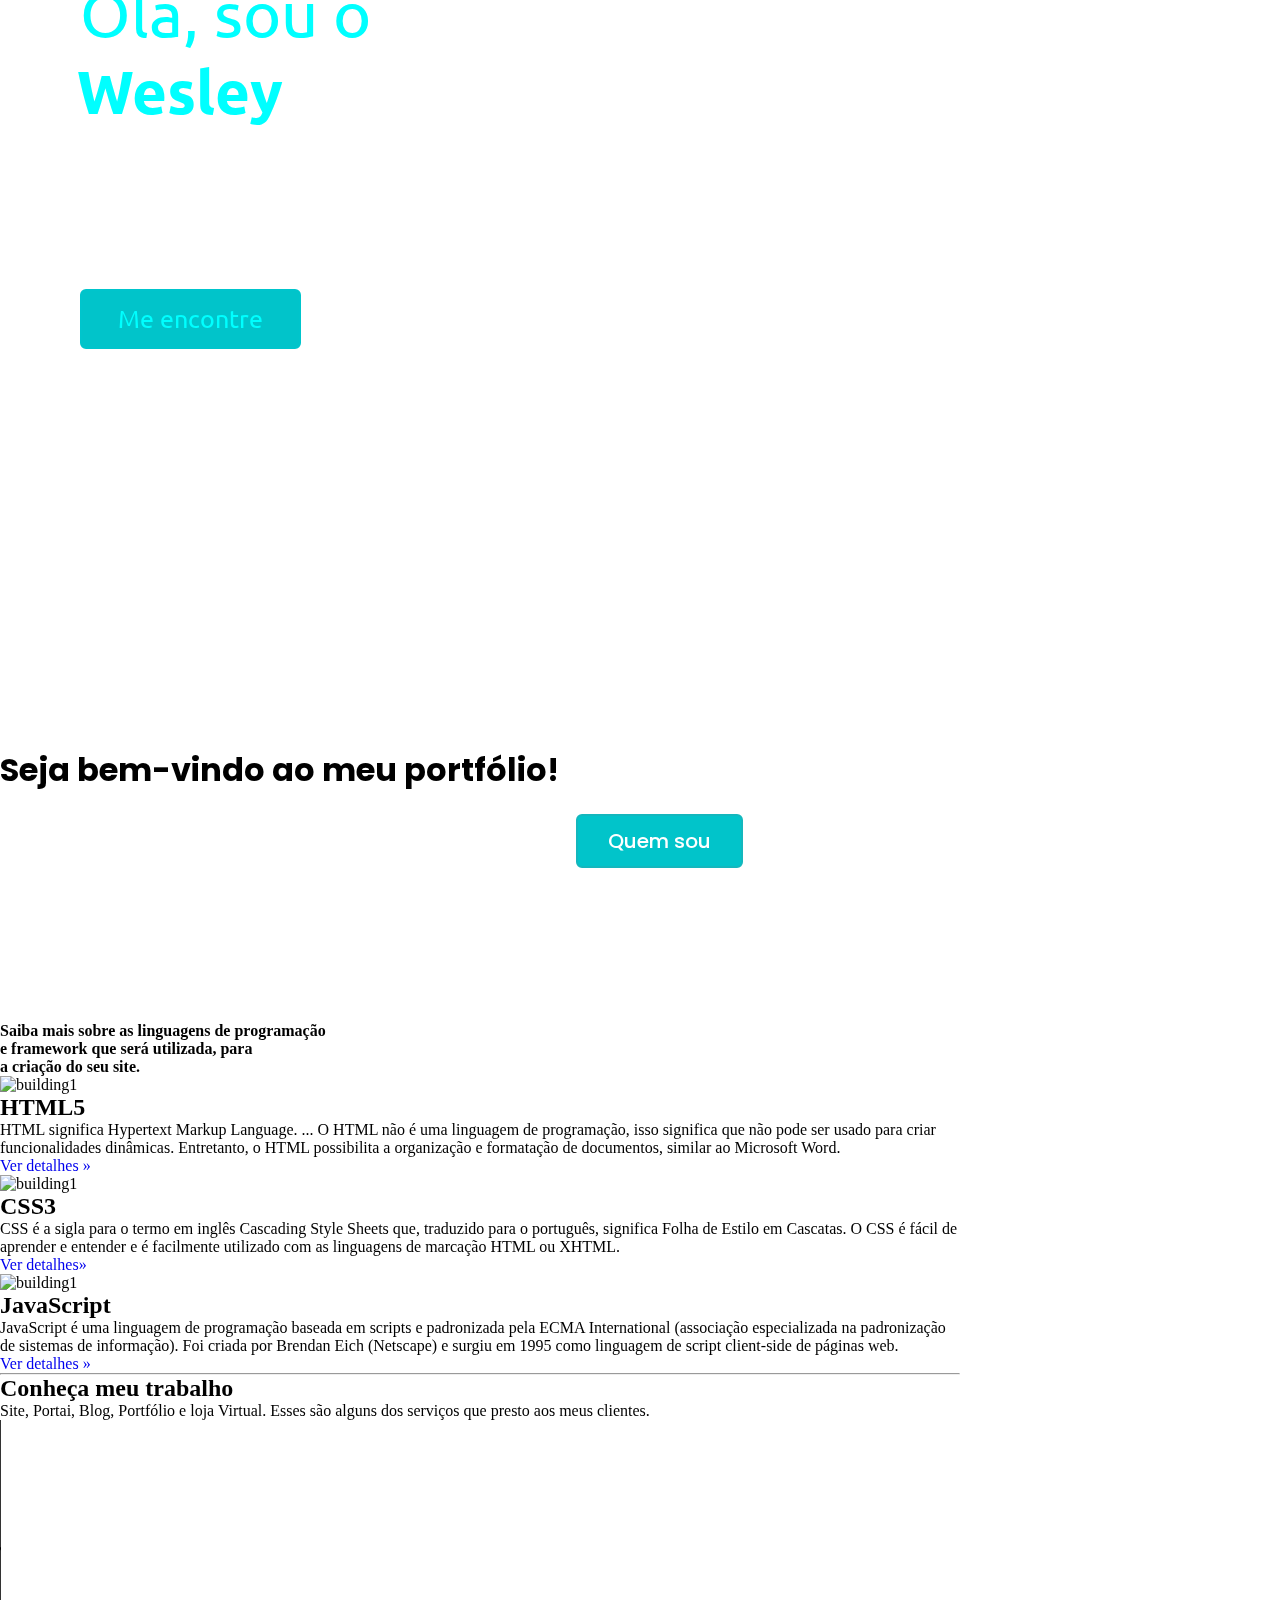
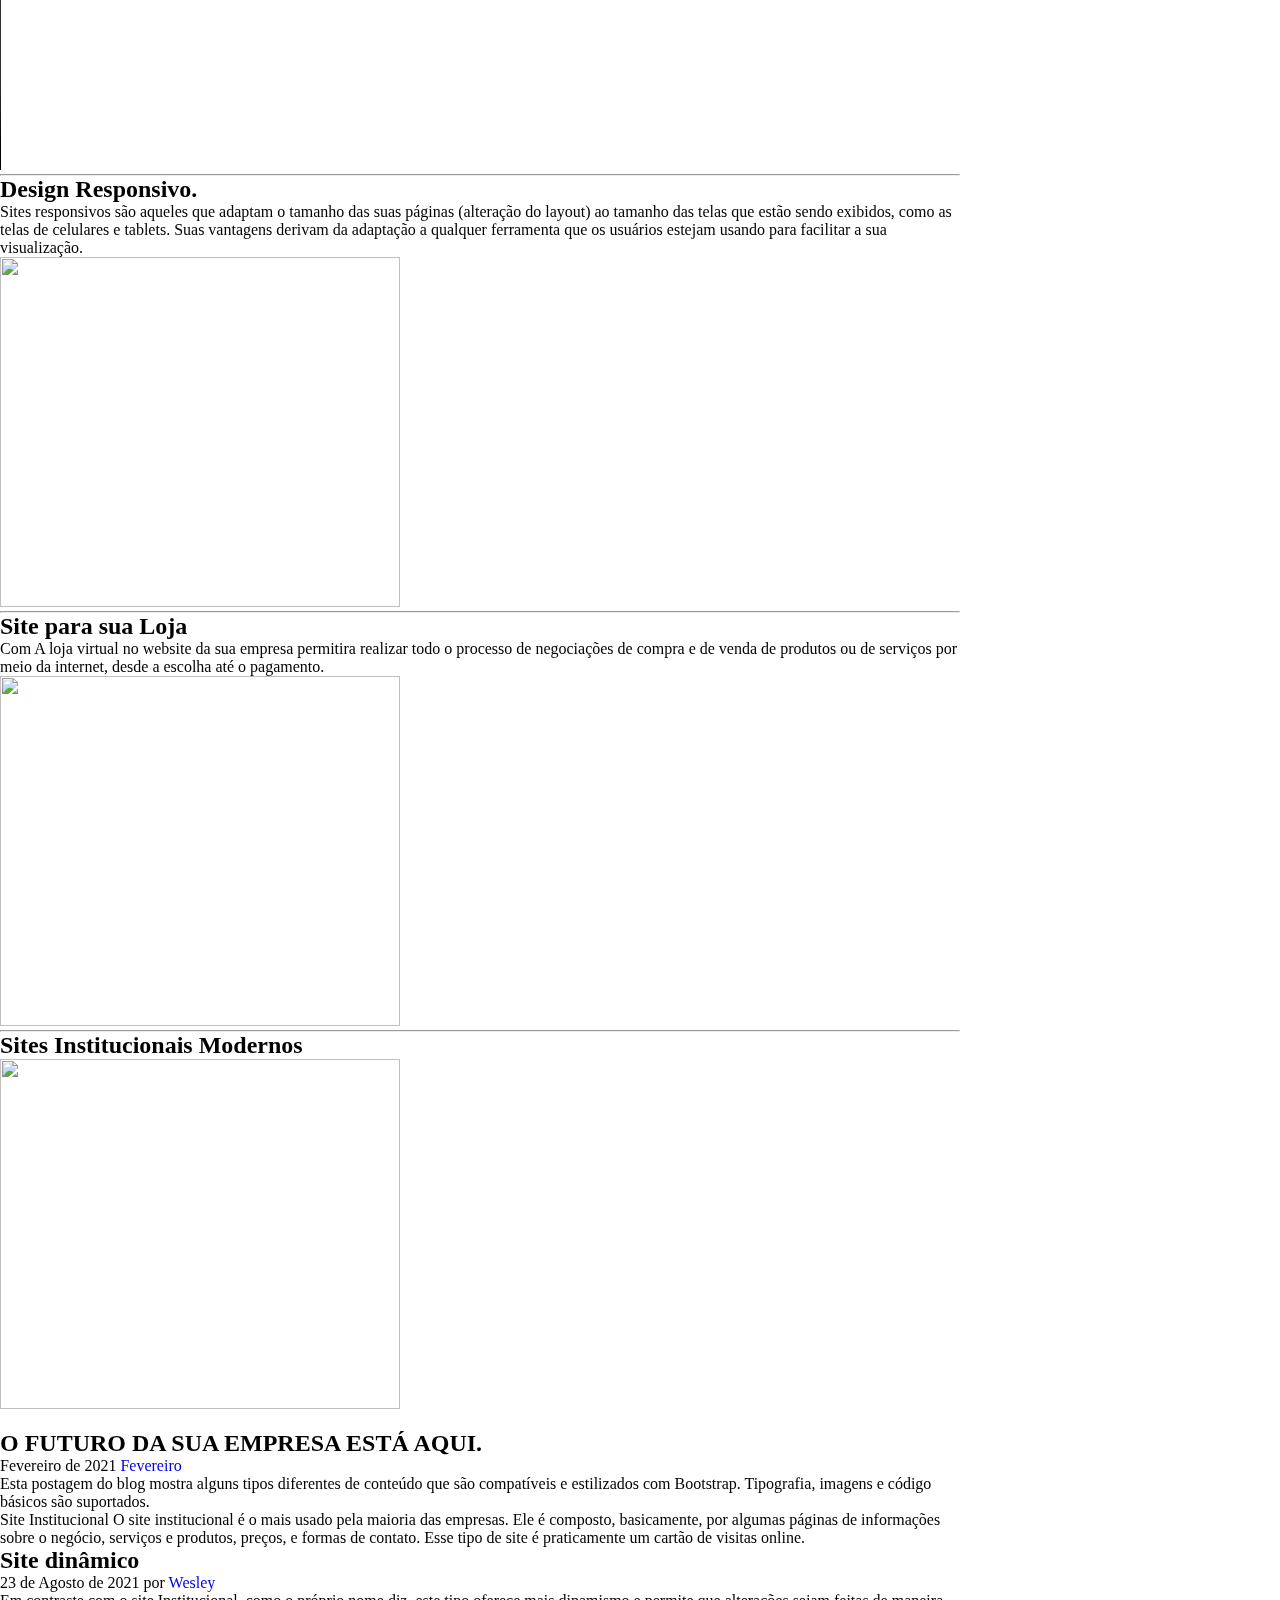
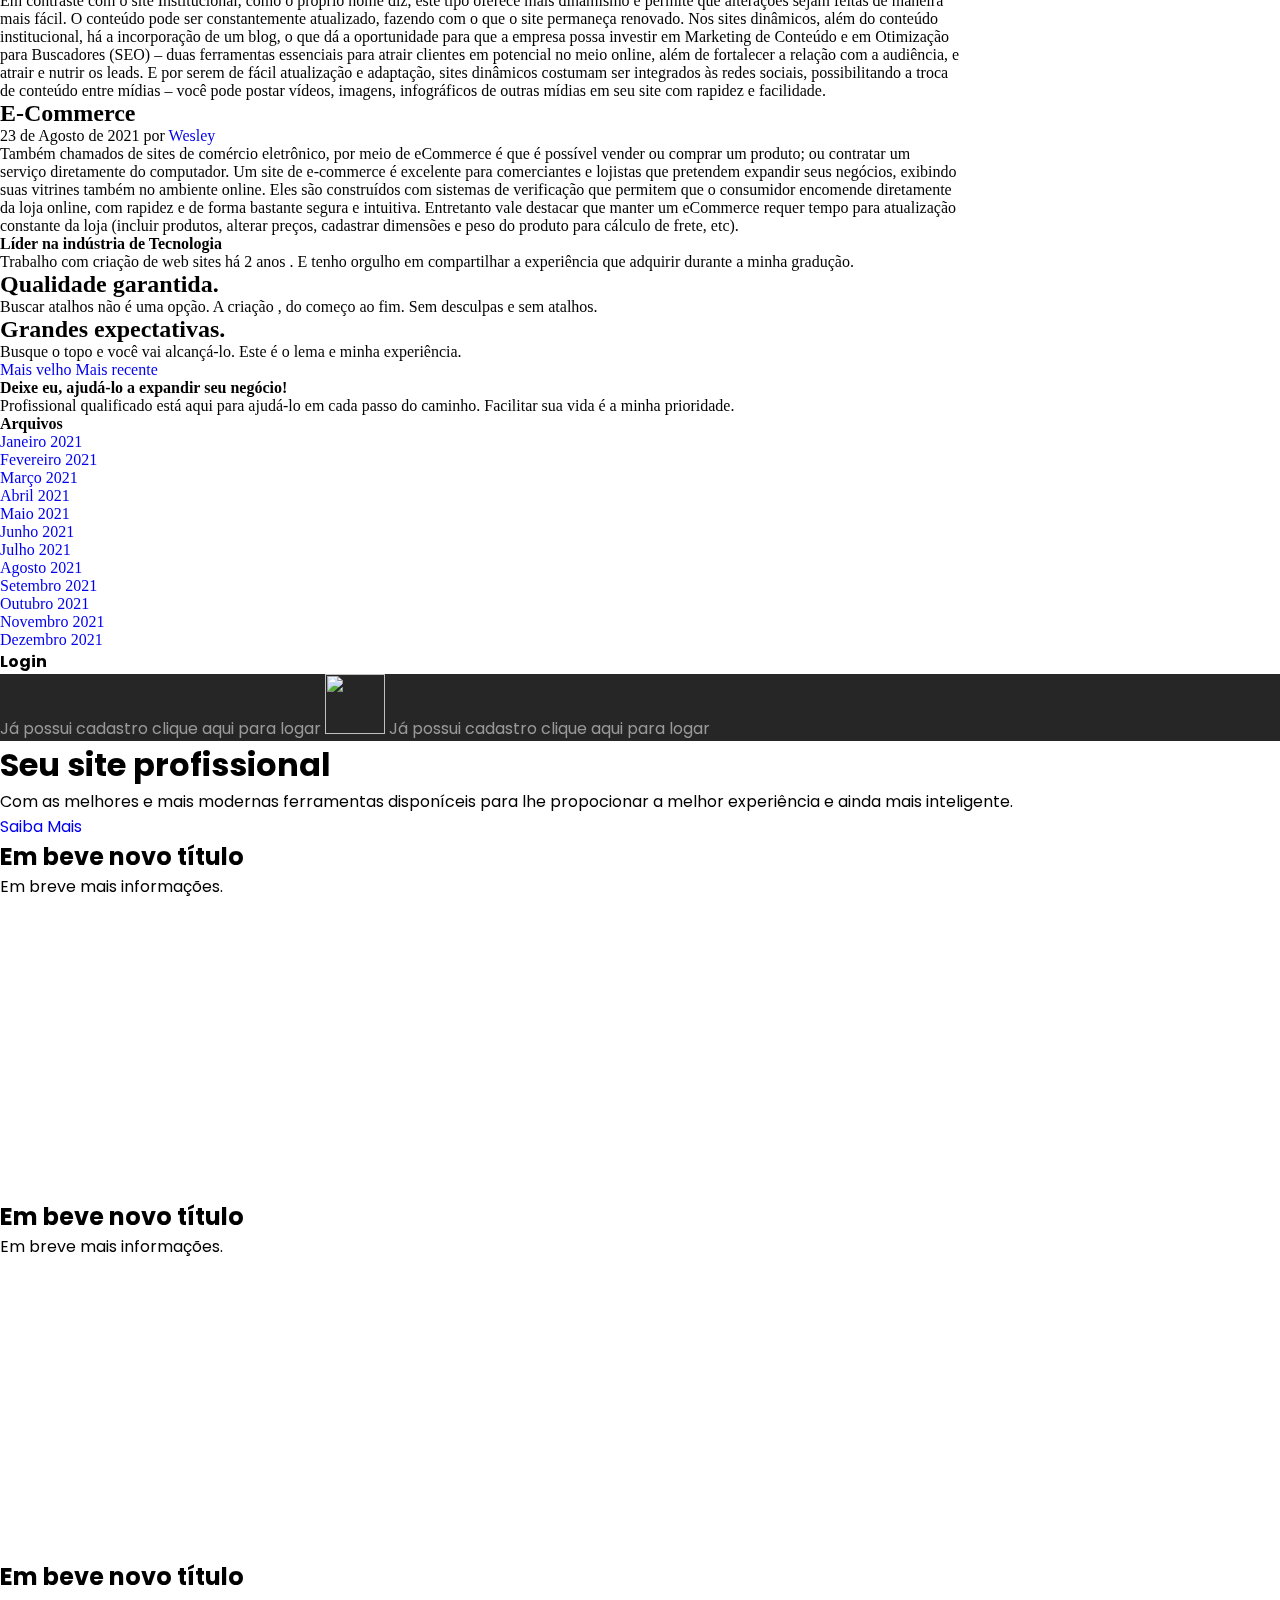
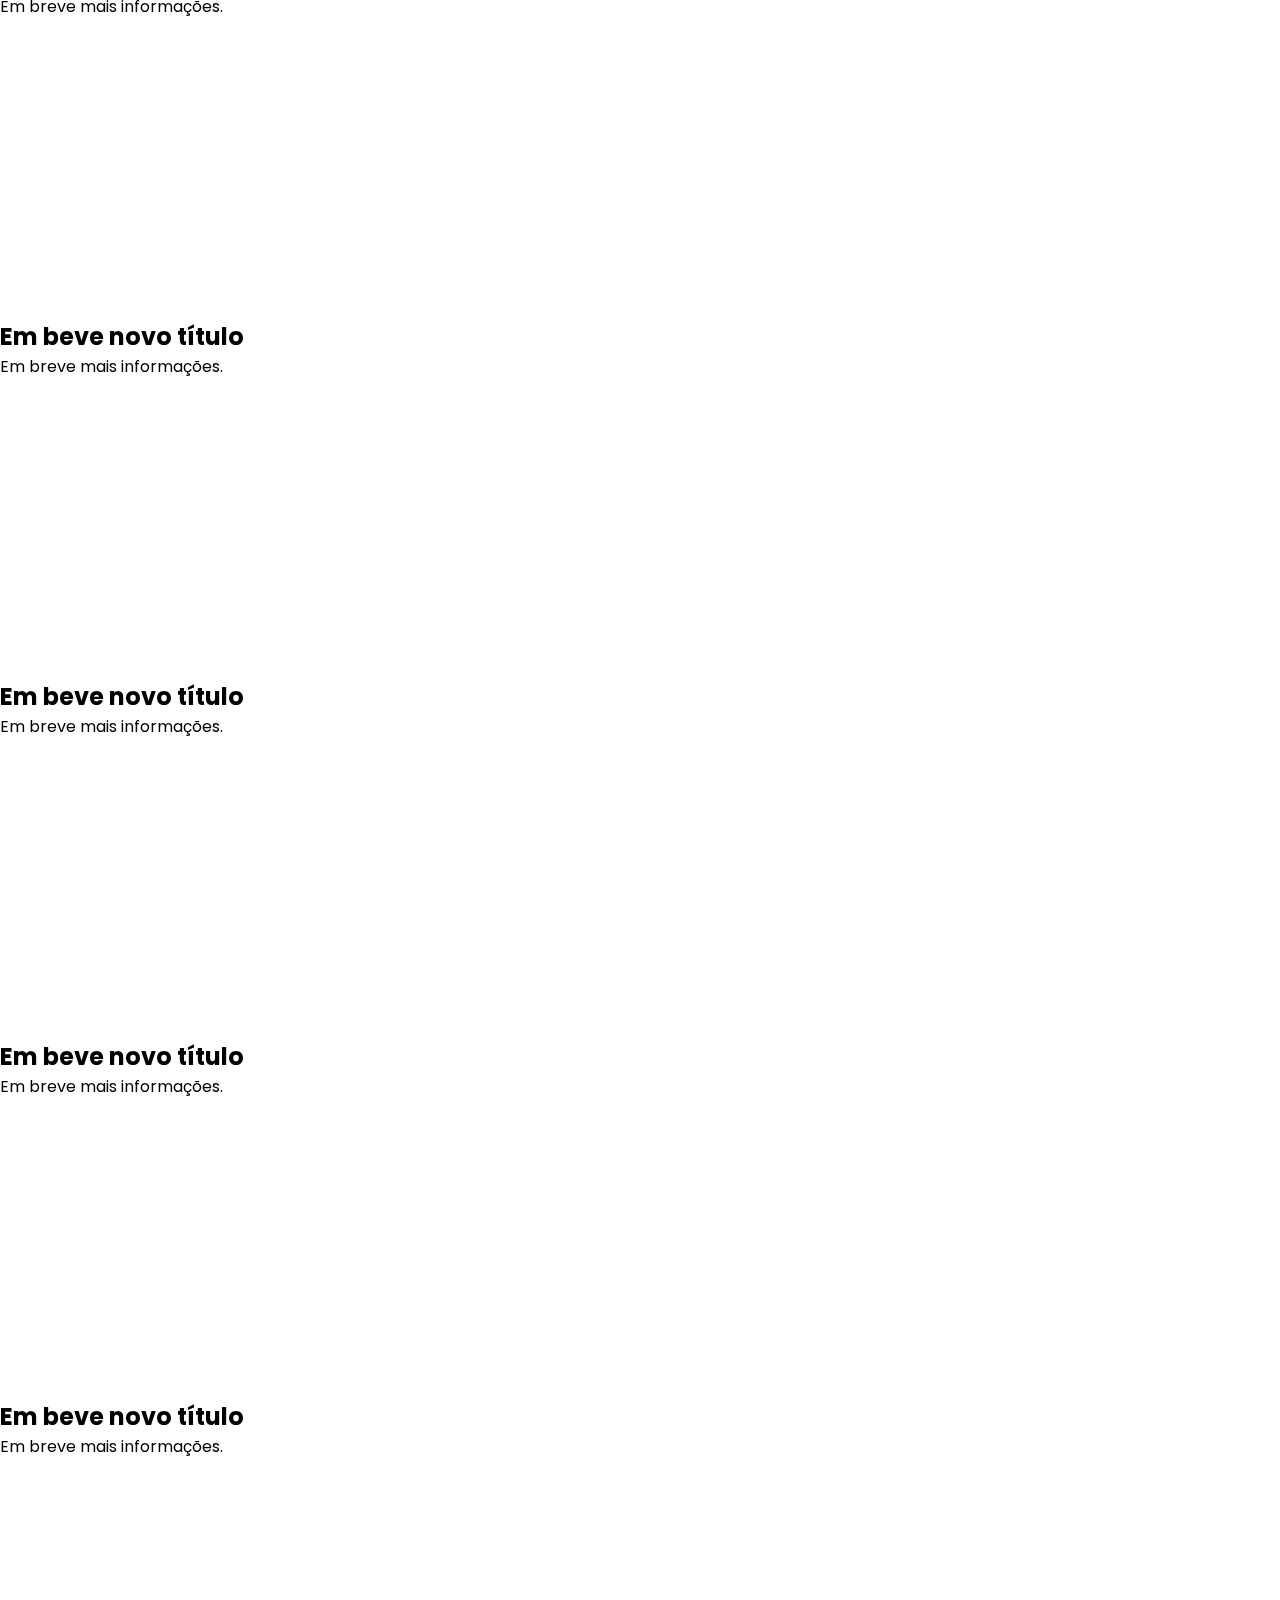
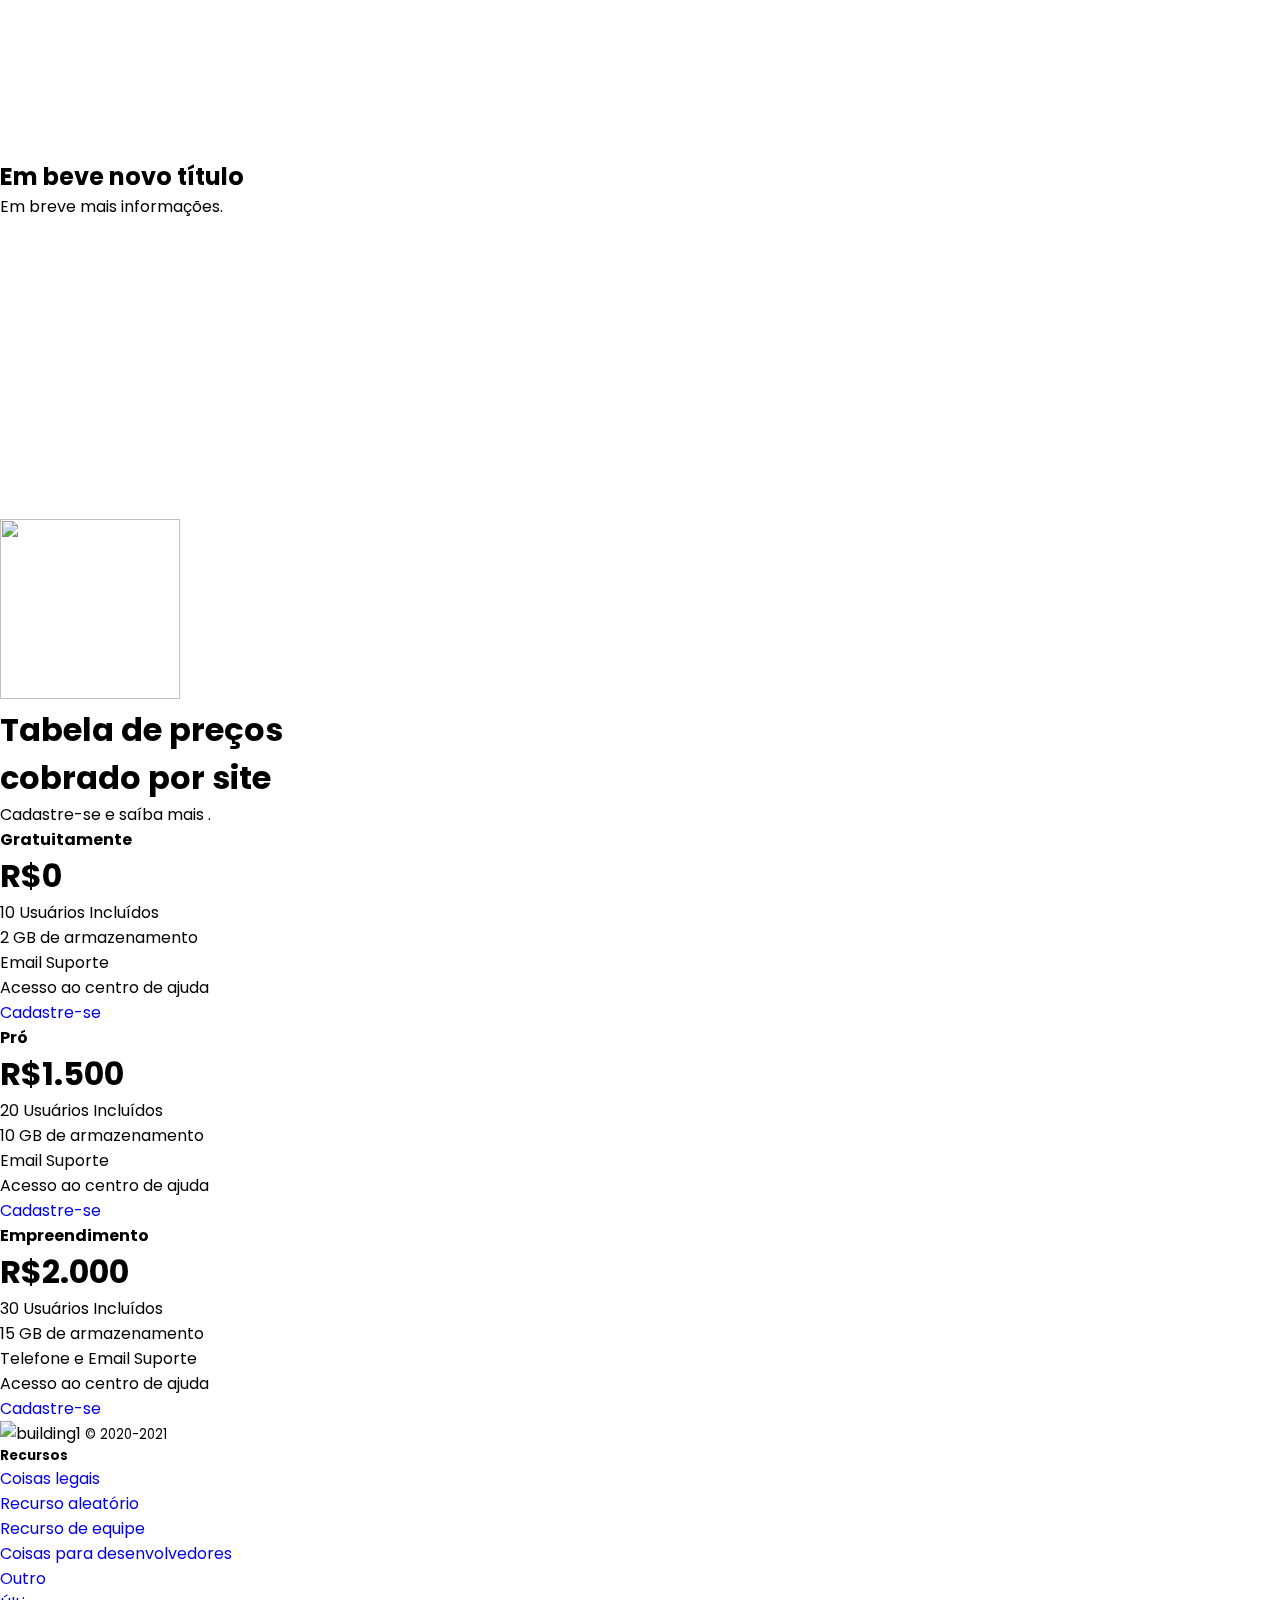
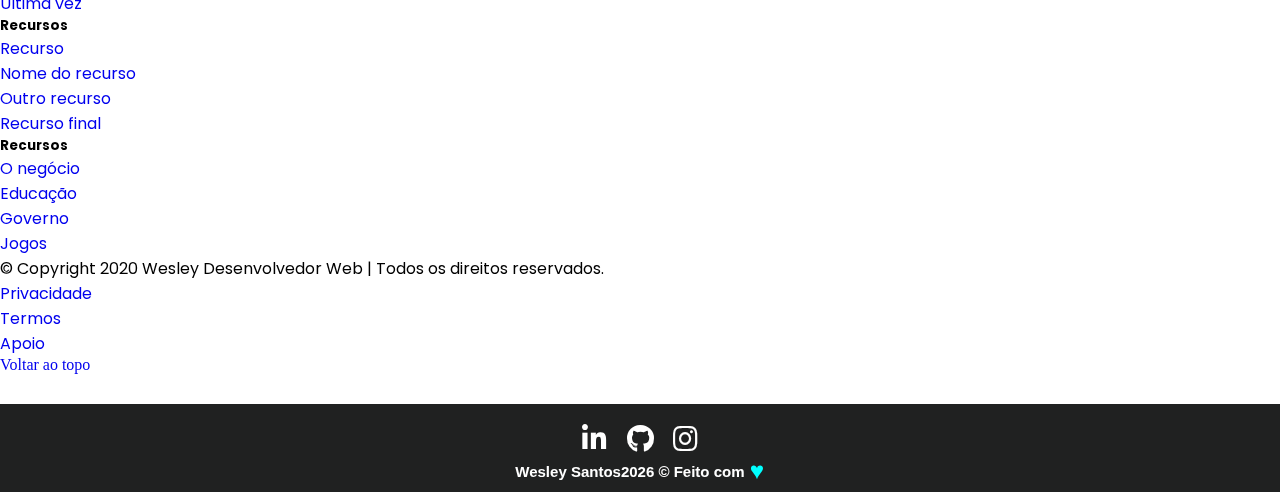
==== commit 5bce0e00: "Add files via upload" ====
--- a/index.html
+++ b/index.html
@@ -7,12 +7,14 @@
     <meta name="author" content="Mark Otto, Jacob Thornton, and Bootstrap contributors">
     <link rel="stylesheet" href="https://stackpath.bootstrapcdn.com/bootstrap/4.1.3/css/bootstrap.min.css" integrity="sha384-MCw98/SFnGE8fJT3GXwEOngsV7Zt27NXFoaoApmYm81iuXoPkFOJwJ8ERdknLPMO" crossorigin="anonymous">
     <link rel="stylesheet" href="style.css">
- <link rel="stylesheet" href="https://stackpath.bootstrapcdn.com/bootstrap/4.3.1/css/bootstrap.min.css"
- integrity="sha384-ggOyR0iXCbMQv3Xipma34MD+dH/1fQ784/j6cY/iJTQUOhcWr7x9JvoRxT2MZw1T" crossorigin="anonymous">
- <link href="//maxcdn.bootstrapcdn.com/font-awesome/4.2.0/css/font-awesome.min.css" rel="stylesheet">
- <link rel="stylesheet" href="https://cdnjs.cloudflare.com/ajax/libs/font-awesome/4.7.0/css/font-awesome.min.css">
- <link rel="stylesheet" href="https://maxcdn.bootstrapcdn.com/bootstrap/4.0.0/css/bootstrap.min.css"
-   integrity="sha384-Gn5384xqQ1aoWXA+058RXPxPg6fy4IWvTNh0E263XmFcJlSAwiGgFAW/dAiS6JXm" crossorigin="anonymous">
+    <link rel="stylesheet" href="/owl/owl.carousel.min.css">
+    <link rel="stylesheet" href="/owl/owl.theme.default.min.css">
+    <link rel="stylesheet" href="https://cdnjs.cloudflare.com/ajax/libs/font-awesome/5.15.2/css/all.min.css"/>
+    <script src="https://code.jquery.com/jquery-3.5.1.min.js"></script>
+    <script src="https://cdnjs.cloudflare.com/ajax/libs/typed.js/2.0.11/typed.min.js"></script>
+    <script src="https://cdnjs.cloudflare.com/ajax/libs/waypoints/4.0.1/jquery.waypoints.min.js"></script>
+    <script src="https://cdnjs.cloudflare.com/ajax/libs/OwlCarousel2/2.3.4/owl.carousel.min.js"></script>
+    <link rel="stylesheet" href="https://cdnjs.cloudflare.com/ajax/libs/OwlCarousel2/2.3.4/assets/owl.carousel.min.css"/>
    <link href="//maxcdn.bootstrapcdn.com/font-awesome/4.2.0/css/font-awesome.min.css" rel="stylesheet">
    <link rel="stylesheet" href="https://cdnjs.cloudflare.com/ajax/libs/font-awesome/4.7.0/css/font-awesome.min.css">
    <script type="text/javascript" src="jquery-3.2.1.min.js"></script>
@@ -23,7 +25,7 @@
     <link rel="canonical" href="https://getbootstrap.com/docs/4.5/examples/carousel/">
 
     <!-- Bootstrap core CSS -->
-<link href="../assets/dist/css/bootstrap.min.css" rel="stylesheet">
+
 
     <style>
       .bd-placeholder-img {
@@ -43,6 +45,7 @@
     </style>
     <!-- Custom styles for this template -->
     <link href="estilo.css" rel="stylesheet">
+    <link href="style.css" rel="stylesheet">
     
 <!-- Injecting site-wide to the head -->
 <!-- GetButton.io widget -->
@@ -66,7 +69,6 @@
 </script>
 
   </head>
- 
   <body>
    
     <header>
@@ -203,11 +205,12 @@
   </div>
 
      
+  
+  
     <!-- home section start -->
-    <div class="container">
-    
     <section class="home" id="home">
-   
+      <div class="max-width">
+          <div class="row">
             <div class="home-content">
                 <div class="text-1">Olá, sou o</div>
                 <div class="text-2">Wesley</div>
@@ -216,6 +219,22 @@
             </div>
           </div>
       </div>
+    </section>
+    <!-- about section start -->
+    <section class="about" id="about">
+    
+            <h1>Seja bem-vindo ao meu portfólio!</h1>
+            <div class="about-content">
+                <div class="column center">
+                </div>
+                <div class="column right">
+            
+                    <a href="sobre mim.html" target="_blank">Quem sou</a>
+                </div>
+            </div>
+        </div>
+    </section>
+ 
 
    
 
@@ -711,6 +730,11 @@
 <script src="https://kit.fontawesome.com/b37b8b8e5b.js" crossorigin="anonymous"></script>
 
 <script type="text/javascript" src="js/jquery.mask.min.js"></script>
+<script src="https://kit.fontawesome.com/b37b8b8e5b.js" crossorigin="anonymous"></script>
+<script src="script.js"></script>
+<script src="javascritp.js"></script>
+<script type="text/javascript" src="js/jquery.mask.min.js"></script>
+<script src="https://stackpath.bootstrapcdn.com/bootstrap/4.1.3/js/bootstrap.min.js" integrity="sha384-ChfqqxuZUCnJSK3+MXmPNIyE6ZbWh2IMqE241rYiqJxyMiZ6OW/JmZQ5stwEULTy" crossorigin="anonymous"></script>
 
 
 </html>